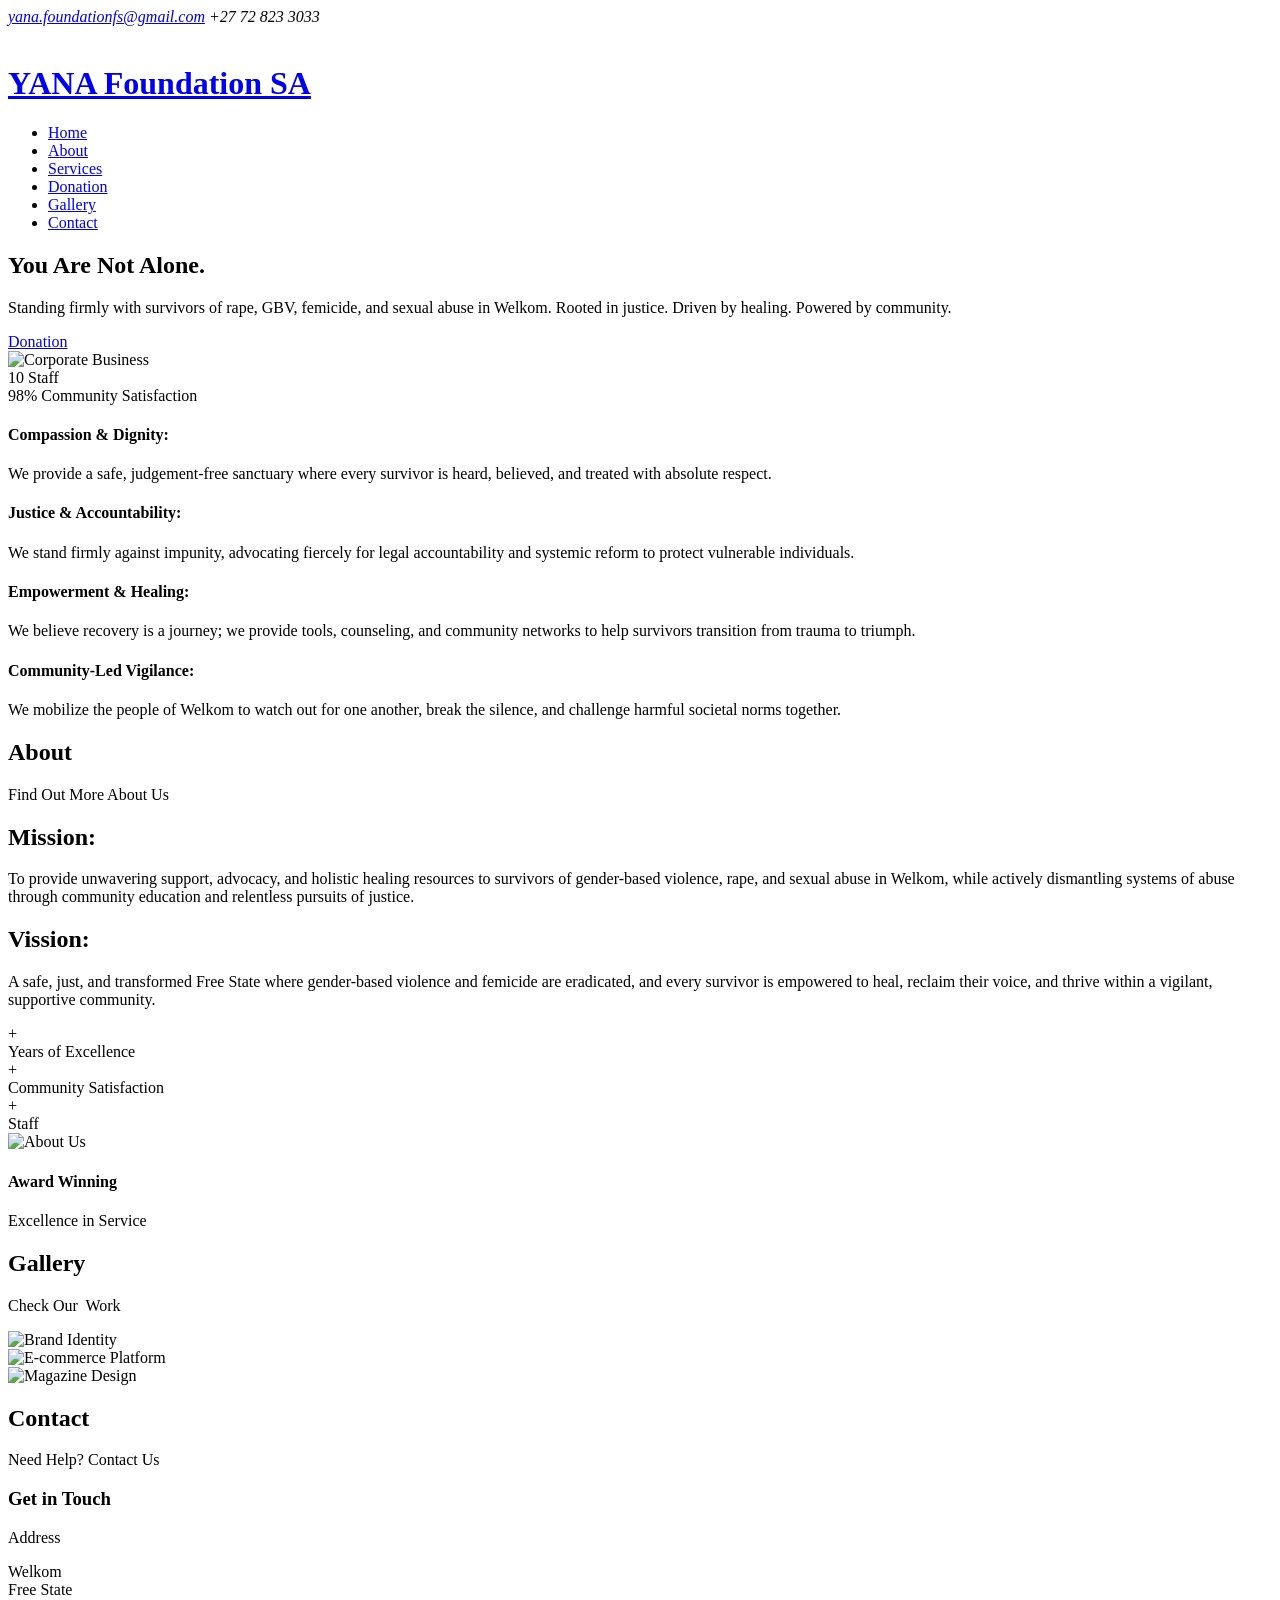
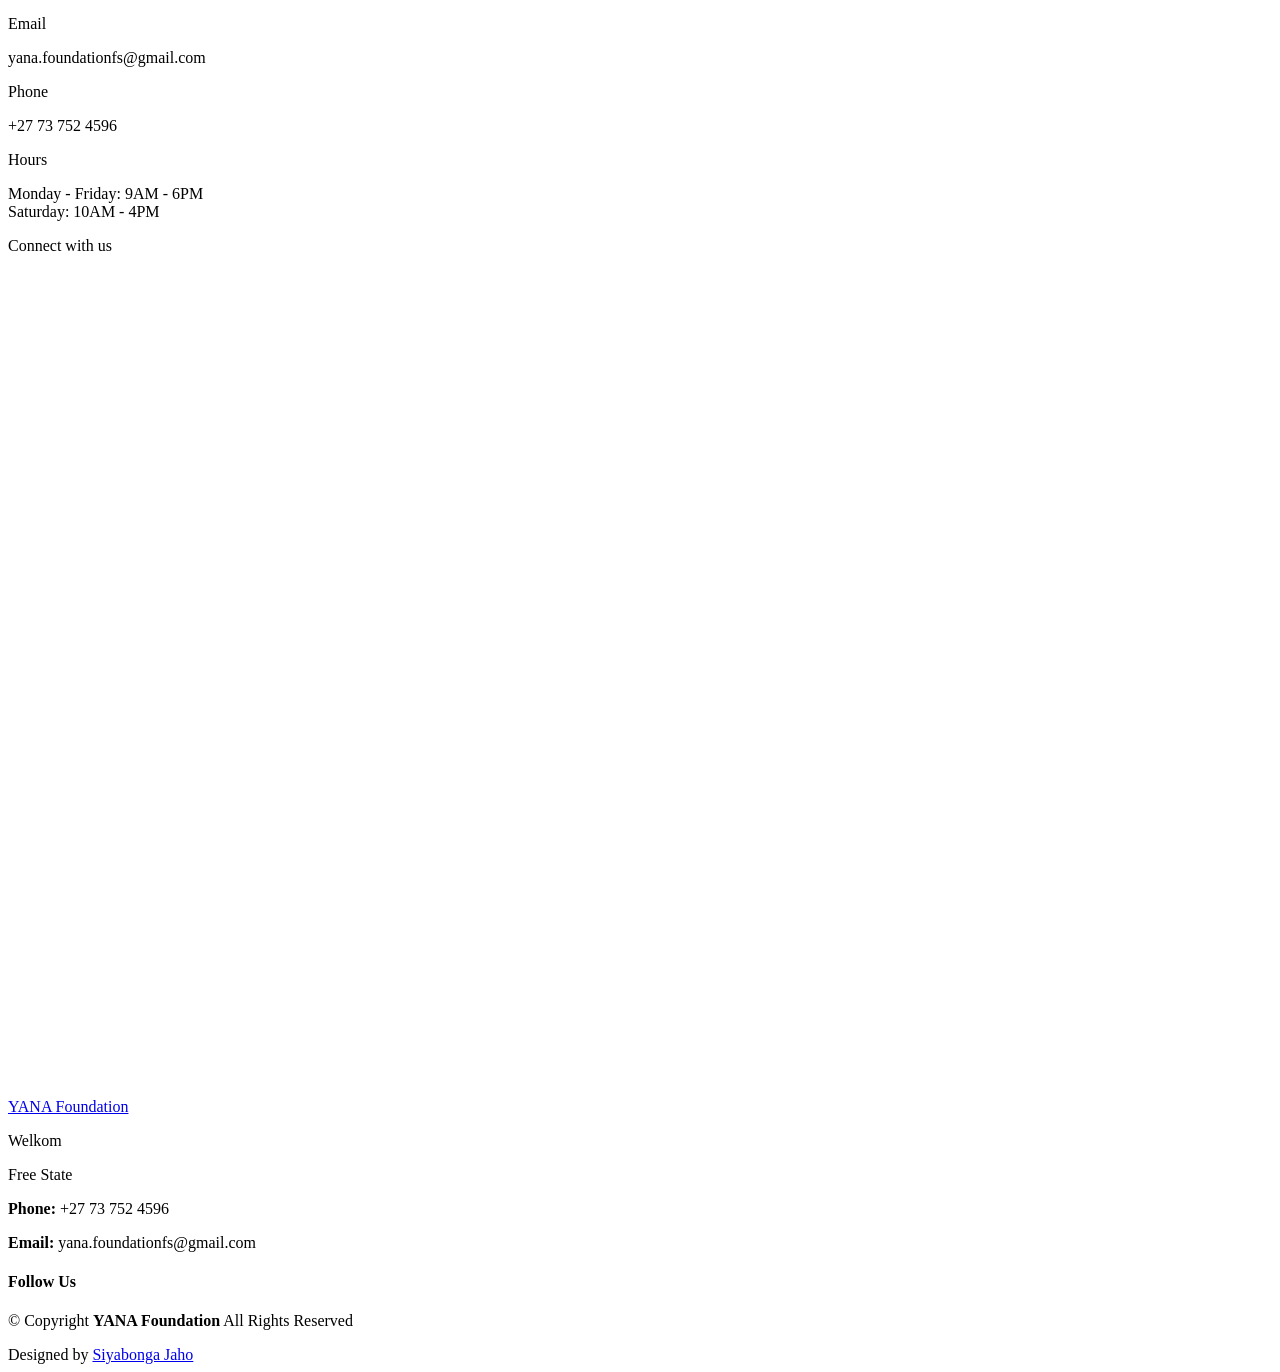
==== index.html @ b8a5955d "Add files via upload" ====
<!DOCTYPE html>
<html lang="en">

<head>
  <meta charset="utf-8">
  <meta content="width=device-width, initial-scale=1.0" name="viewport">
  <title>YANA Foundation SA</title>
  <meta name="description" content="">
  <meta name="keywords" content="">

  <!-- Favicons -->
  <link href="assets/img/bg/578803698_122152815188837180_2456351401577292992_n.jpg" rel="icon">
  <link href="assets/img/bg/578803698_122152815188837180_2456351401577292992_n.jpg" rel="apple-touch-icon">

  <!-- Fonts -->
  <link href="https://fonts.googleapis.com" rel="preconnect">
  <link href="https://fonts.gstatic.com" rel="preconnect" crossorigin>
  <link href="https://fonts.googleapis.com/css2?family=Roboto:ital,wght@0,100;0,300;0,400;0,500;0,700;0,900;1,100;1,300;1,400;1,500;1,700;1,900&family=Open+Sans:ital,wght@0,300;0,400;0,500;0,600;0,700;0,800;1,300;1,400;1,500;1,600;1,700;1,800&family=Montserrat:ital,wght@0,100;0,200;0,300;0,400;0,500;0,600;0,700;0,800;0,900;1,100;1,200;1,300;1,400;1,500;1,600;1,700;1,800;1,900&display=swap" rel="stylesheet">

  <!-- Vendor CSS Files -->
  <link href="assets/vendor/bootstrap/css/bootstrap.min.css" rel="stylesheet">
  <link href="assets/vendor/bootstrap-icons/bootstrap-icons.css" rel="stylesheet">
  <link href="assets/vendor/aos/aos.css" rel="stylesheet">
  <link href="assets/vendor/glightbox/css/glightbox.min.css" rel="stylesheet">
  <link href="assets/vendor/swiper/swiper-bundle.min.css" rel="stylesheet">

  <!-- Main CSS File -->
  <link href="assets/css/main.css" rel="stylesheet">

 
</head>

<body class="index-page">

  <header id="header" class="header sticky-top">

    <div class="topbar d-flex align-items-center dark-background">
      <div class="container d-flex justify-content-center justify-content-md-between">
        <div class="contact-info d-flex align-items-center">
          <i class="bi bi-envelope d-flex align-items-center"><a href="mailto:yana.foundationfs@gmail.com">yana.foundationfs@gmail.com</a></i>
          <i class="bi bi-phone d-flex align-items-center ms-4"><span>+27 72 823 3033</span></i>
        </div>
        <div class="social-links d-none d-md-flex align-items-center">
          <a href="#" class="twitter"><i class="bi bi-twitter-x"></i></a>
          <a href="https://www.facebook.com/profile.php?id=61575115420123" class="facebook"><i class="bi bi-facebook"></i></a>
          <a href="#" class="instagram"><i class="bi bi-instagram"></i></a>
        
        </div>
      </div>
    </div><!-- End Top Bar -->

    <div class="branding d-flex align-items-cente">

      <div class="container position-relative d-flex align-items-center justify-content-between">
        <a href="index.html" class="logo d-flex align-items-center">
          <!-- Uncomment the line below if you also wish to use an image logo -->
           <img src="assets/img/bg/578803698_122152815188837180_2456351401577292992_n.jpg" alt=""> 
          <h1 class="sitename">YANA Foundation SA</h1>
        </a>

        <nav id="navmenu" class="navmenu">
          <ul>
            <li><a href="#hero" class="active">Home</a></li>
            <li><a href="#about">About</a></li>
            <li><a href="#services">Services</a></li>
            <li><a href="https://wa.me/27737524596/?text=Hello YANA Foundation, I would to Donate">Donation</a></li>
            <li><a href="#portfolio">Gallery</a></li>
            <!--mli class="dropdown"><a href="#"><span>Dropdown</span> <i class="bi bi-chevron-down toggle-dropdown"></i></a>
              <ul>
                <li><a href="#">Dropdown 1</a></li>
                <li class="dropdown"><a href="#"><span>Deep Dropdown</span> <i class="bi bi-chevron-down toggle-dropdown"></i></a>
                  <ul>
                    <li><a href="#">Deep Dropdown 1</a></li>
                    <li><a href="#">Deep Dropdown 2</a></li>
                    <li><a href="#">Deep Dropdown 3</a></li>
                    <li><a href="#">Deep Dropdown 4</a></li>
                    <li><a href="#">Deep Dropdown 5</a></li>
                  </ul>
                </li>
                <li><a href="#">Dropdown 2</a></li>
                <li><a href="#">Dropdown 3</a></li>
                <li><a href="#">Dropdown 4</a></li>
              </ul>
            </li-->
            <li><a href="#contact">Contact</a></li>
          </ul>
          <i class="mobile-nav-toggle d-xl-none bi bi-list"></i>
        </nav>

      </div>

    </div>

  </header>

  <main class="main">

    <!-- Hero Section -->
    <section id="hero" class="hero section">

      <div class="hero-content">
        <div class="container">
          <div class="row align-items-center">
            <div class="col-lg-6" data-aos="fade-up" data-aos-delay="100">
              <div class="content">
                <h1>You Are Not Alone.</h1>
                <p> Standing firmly with survivors of rape, GBV, femicide, and sexual abuse in Welkom. Rooted in justice. Driven by healing. Powered by community.</p>
                <div class="cta-group">
                  <a href="https://wa.me/27737524596/?text=Hello YANA Foundation, I would to Donate" class="btn-primary">Donation</a>  
                </div>
              </div>
            </div>
            <div class="col-lg-6" data-aos="fade-up" data-aos-delay="200">
              <div class="hero-image">
                <img src="assets/img/bg/578803698_122152815188837180_2456351401577292992_n.jpg" alt="Corporate Business" height="100px">
                <div class="floating-card" data-aos="fade-up" data-aos-delay="300">
                  <div class="card-content">
                    <div class="metric">
                      <span class="number">10</span>
                      <span class="label">Staff</span>
                    </div>
                    <div class="metric">
                      <span class="number">98%</span>
                      <span class="label">Community Satisfaction</span>
                    </div>
                  </div>
                </div>
              </div>
            </div>
          </div>
        </div>

        <div class="hero-features">
          <div class="container">
            <div class="row">
              <div class="col-lg-3 col-md-6" data-aos="fade-up" data-aos-delay="100">
                <div class="feature-item">
                  <div class="icon">
                    <i class="bi bi-graph-up"></i>
                  </div>
                  <h4>Compassion & Dignity:</h4>
                  <p> We provide a safe, judgement-free sanctuary where every survivor is heard, believed, and treated with absolute respect.</p>
                </div>
              </div>
              <div class="col-lg-3 col-md-6" data-aos="fade-up" data-aos-delay="200">
                <div class="feature-item">
                  <div class="icon">
                    <i class="bi bi-lightbulb"></i>
                  </div>
                  <h4>Justice & Accountability:</h4>
                  <p>We stand firmly against impunity, advocating fiercely for legal accountability and systemic reform to protect vulnerable individuals.</p>
                </div>
              </div>
              <div class="col-lg-3 col-md-6" data-aos="fade-up" data-aos-delay="300">
                <div class="feature-item">
                  <div class="icon">
                    <i class="bi bi-people"></i>
                  </div>
                  <h4>Empowerment & Healing:</h4>
                  <p> We believe recovery is a journey; we provide tools, counseling, and community networks to help survivors transition from trauma to triumph.</p>
                </div>
              </div>
              <div class="col-lg-3 col-md-6" data-aos="fade-up" data-aos-delay="400">
                <div class="feature-item">
                  <div class="icon">
                    <i class="bi bi-award"></i>
                  </div>
                  <h4>Community-Led Vigilance:</h4>
                  <p>We mobilize the people of Welkom to watch out for one another, break the silence, and challenge harmful societal norms together.</p>
                </div>
              </div>
            </div>
          </div>
        </div>

      </div>

    </section><!-- /Hero Section -->

  
    <!-- About Section -->
    <section id="about" class="about section">

      <!-- Section Title -->
      <div class="container section-title" data-aos="fade-up">
        <h2>About</h2>
        <p>Find Out More About Us</p>
      </div><!-- End Section Title -->

      <div class="container" data-aos="fade-up" data-aos-delay="100">

        <div class="row">
          <div class="col-lg-6" data-aos="fade-right" data-aos-delay="200">
            <div class="content">
              <h2>Mission:</h2>
              <p class="lead"> To provide unwavering support, advocacy, and holistic healing resources to survivors of gender-based violence, rape, and sexual abuse in Welkom, while actively dismantling systems of abuse through community education and relentless pursuits of justice.</p>
              <h2>Vission:</h2>
              <p class="lead"> A safe, just, and transformed Free State where gender-based violence and femicide are eradicated, and every survivor is empowered to heal, reclaim their voice, and thrive within a vigilant, supportive community.</p>

              <div class="stats-row">
                <div class="stat-item" data-aos="fade-up" data-aos-delay="300">
                  <div class="stat-number">
                    <span data-purecounter-start="0" data-purecounter-end="2" data-purecounter-duration="1" class="purecounter"></span>+
                  </div>
                  <div class="stat-label">Years of Excellence</div>
                </div>

                <div class="stat-item" data-aos="fade-up" data-aos-delay="400">
                  <div class="stat-number">
                    <span data-purecounter-start="0" data-purecounter-end="98" data-purecounter-duration="1" class="purecounter"></span>+
                  </div>
                  <div class="stat-label">Community Satisfaction</div>
                </div>

                <div class="stat-item" data-aos="fade-up" data-aos-delay="500">
                  <div class="stat-number">
                    <span data-purecounter-start="0" data-purecounter-end="10" data-purecounter-duration="1" class="purecounter"></span>+
                  </div>
                  <div class="stat-label">Staff</div>
                </div>
              </div><!-- End Stats Row -->

              <!--div class="cta-section" data-aos="fade-up" data-aos-delay="300">
                <a href="#team" class="btn-link">Meet Our Team <i class="bi bi-arrow-right"></i></a>
              </div-->
            </div>
          </div>

          <div class="col-lg-6" data-aos="fade-left" data-aos-delay="200">
            <div class="image-container">
              <img src="assets/img/bg/578803698_122152815188837180_2456351401577292992_n.jpg" alt="About Us" class="img-fluid">
              <div class="image-overlay">
                <div class="overlay-content">
                  <i class="bi bi-award"></i>
                  <div class="overlay-text">
                    <h4>Award Winning</h4>
                    <p>Excellence in Service</p>
                  </div>
                </div>
              </div>
            </div>
          </div>
        </div>

      </div>

    </section><!-- /About Section -->



   
   

   

    <!-- Portfolio Section -->
    <section id="portfolio" class="portfolio section">

      <!-- Section Title -->
      <div class="container section-title" data-aos="fade-up">
        <h2>Gallery</h2>
        <p>Check Our&nbsp; Work</p>
      </div><!-- End Section Title -->

      <div class="container" data-aos="fade-up" data-aos-delay="100">

        <div class="isotope-layout" data-default-filter="*" data-layout="fitRows" data-sort="original-order">

         

          <div class="row gy-4 portfolio-grid isotope-container" data-aos="fade-up" data-aos-delay="200">

            <div class="col-lg-4 col-md-6 portfolio-item isotope-item filter-branding">
              <div class="portfolio-card">
                <div class="image-container">
                  <img src="assets/img/bg/812224037_122192503028837180_609737749372208268_n.jpg" class="img-fluid" alt="Brand Identity" loading="lazy">
                  <div class="overlay">
                    <div class="overlay-content">
                      <a href="assets/img/bg/812224037_122192503028837180_609737749372208268_n.jpg" class="glightbox zoom-link" >
                        <i class="bi bi-zoom-in"></i>
                      </a>
                      
                      <a href="#" class="details-link" title="View Project Details">
                        <i class="bi bi-arrow-right"></i>
                      </a>
                    </div>
                  </div>
                </div>
                
              </div>
            </div><!-- End Portfolio Item -->

            <div class="col-lg-4 col-md-6 portfolio-item isotope-item filter-web">
              <div class="portfolio-card">
                <div class="image-container">
                  <img src="assets/img/bg/813332600_122192611814837180_5611872457245859402_n.jpg" class="img-fluid" alt="E-commerce Platform" loading="lazy">
                  <div class="overlay">
                    <div class="overlay-content">
                      <a href="assets/img/bg/813332600_122192611814837180_5611872457245859402_n.jpg" class="glightbox zoom-link" >
                        <i class="bi bi-zoom-in"></i>
                      </a>
                      <a href="#" class="details-link" title="View Project Details">
                        <i class="bi bi-arrow-right"></i>
                      </a>
                    </div>
                  </div>
                </div>
               
              </div>
            </div><!-- End Portfolio Item -->

            <div class="col-lg-4 col-md-6 portfolio-item isotope-item filter-print">
              <div class="portfolio-card">
                <div class="image-container">
                  <img src="assets/img/bg/749329896_122185222658837180_4034703646781028252_n.jpg" class="img-fluid" alt="Magazine Design" loading="lazy">
                  <div class="overlay">
                    <div class="overlay-content">
                      <a href="assets/img/bg/749329896_122185222658837180_4034703646781028252_n.jpg" class="glightbox zoom-link" >
                        <i class="bi bi-zoom-in"></i>
                      </a>
                      <a href="#" class="details-link" title="View Project Details">
                        <i class="bi bi-arrow-right"></i>
                      </a>
                    </div>
                  </div>
                </div>
               
              </div>
            </div><!-- End Portfolio Item -->


          </div><!-- End Portfolio Grid -->

        </div>

      </div>

    </section><!-- /Portfolio Section -->

    <!-- Team Section -->
    <!--section id="team" class="team section">

      <!-- Section Title -->
      <!--div class="container section-title" data-aos="fade-up">
        <h2>Team</h2>
        <p>Our Hardworking Team</p>
      </div><!-- End Section Title -->

      <!--div class="container" data-aos="fade-up" data-aos-delay="100">

        <div class="row gy-4">

          <div class="col-lg-3 col-md-6" data-aos="fade-up" data-aos-delay="100">
            <div class="member-card">
              <div class="member-image-wrapper">
                <img src="assets/img/person/person-f-1.webp" class="img-fluid" alt="Team Member">
              </div>
              <div class="member-content">
                <h4 class="member-name">Sarah Chen</h4>
                <span class="member-role">Chief Executive Officer</span>
                <p class="member-bio">Praesentium nihil ut laudantium cumque. Ut et consequatur ab ut totam architecto. Expedita sunt eum</p>
                <div class="member-socials">
                  <a href="#"><i class="bi bi-twitter-x"></i></a>
                  <a href="#"><i class="bi bi-facebook"></i></a>
                  <a href="#"><i class="bi bi-linkedin"></i></a>
                  <a href="#"><i class="bi bi-instagram"></i></a>
                </div>
              </div>
            </div>
          </div><!-- End Team Member -->

          <!--div class="col-lg-3 col-md-6" data-aos="fade-up" data-aos-delay="200">
            <div class="member-card">
              <div class="member-image-wrapper">
                <img src="assets/img/person/person-m-2.webp" class="img-fluid" alt="Team Member">
              </div>
              <div class="member-content">
                <h4 class="member-name">David Lee</h4>
                <span class="member-role">Product Manager</span>
                <p class="member-bio">Voluptas qui enim omnis est atque. Enim sunt quo et amet corporis et. Autem eaque optio.</p>
                <div class="member-socials">
                  <a href="#"><i class="bi bi-twitter-x"></i></a>
                  <a href="#"><i class="bi bi-facebook"></i></a>
                  <a href="#"><i class="bi bi-linkedin"></i></a>
                  <a href="#"><i class="bi bi-github"></i></a>
                </div>
              </div>
            </div>
          </div><!-- End Team Member -->

          <!--div class="col-lg-3 col-md-6" data-aos="fade-up" data-aos-delay="300">
            <div class="member-card">
              <div class="member-image-wrapper">
                <img src="assets/img/person/person-f-3.webp" class="img-fluid" alt="Team Member">
              </div>
              <div class="member-content">
                <h4 class="member-name">Laura Rodriguez</h4>
                <span class="member-role">Marketing Director</span>
                <p class="member-bio">Qui ut autem quo error molestiae. Voluptatem quia eligendi voluptatibus beatae vitae et quis. Quis voluptatem.</p>
                <div class="member-socials">
                  <a href="#"><i class="bi bi-twitter-x"></i></a>
                  <a href="#"><i class="bi bi-instagram"></i></a>
                  <a href="#"><i class="bi bi-linkedin"></i></a>
                </div>
              </div>
            </div>
          </div><!-- End Team Member -->

          <!--div class="col-lg-3 col-md-6" data-aos="fade-up" data-aos-delay="400">
            <div class="member-card">
              <div class="member-image-wrapper">
                <img src="assets/img/person/person-m-4.webp" class="img-fluid" alt="Team Member">
              </div>
              <div class="member-content">
                <h4 class="member-name">Michael Brown</h4>
                <span class="member-role">Lead Engineer</span>
                <p class="member-bio">Rerum et sint voluptatem enim aut. Quisquam et alias ut qui voluptatum. Autem voluptas exercitationem.</p>
                <div class="member-socials">
                  <a href="#"><i class="bi bi-linkedin"></i></a>
                  <a href="#"><i class="bi bi-github"></i></a>
                  <a href="#"><i class="bi bi-stack-overflow"></i></a>
                </div>
              </div>
            </div>
          </div><!-- End Team Member -->

        <!--/div>

      </div>

    </section><!-- /Team Section -->

   

   

    <!-- Contact Section -->
    <section id="contact" class="contact section">
      <!-- Section Title -->
      <div class="container section-title" data-aos="fade-up">
        <h2>Contact</h2>
        <p>Need Help? Contact Us</p>
      </div><!-- End Section Title -->

      <div class="container" data-aos="fade-up" data-aos-delay="100">
        <div class="row align-items-stretch">
         

          <div class="col-lg-5 order-lg-2 order-1" data-aos="fade-left" data-aos-delay="300">
            <div class="contact-sidebar">
              <div class="contact-header">
                <h3>Get in Touch</h3>
               
              </div>

              <div class="contact-methods">
                <div class="contact-method" data-aos="fade-in" data-aos-delay="350">
                  <div class="contact-icon">
                    <i class="bi bi-geo-alt"></i>
                  </div>
                  <div class="contact-details">
                    <span class="method-label">Address</span>
                    <p>Welkom<br>Free State</p>
                  </div>
                </div>

                <div class="contact-method" data-aos="fade-in" data-aos-delay="400">
                  <div class="contact-icon">
                    <i class="bi bi-envelope"></i>
                  </div>
                  <div class="contact-details">
                    <span class="method-label">Email</span>
                    <p>yana.foundationfs@gmail.com</p>
                  </div>
                </div>

                <div class="contact-method" data-aos="fade-in" data-aos-delay="450">
                  <div class="contact-icon">
                    <i class="bi bi-telephone"></i>
                  </div>
                  <div class="contact-details">
                    <span class="method-label">Phone</span>
                    <p> +27 73 752 4596</p>
                  </div>
                </div>

                <div class="contact-method" data-aos="fade-in" data-aos-delay="500">
                  <div class="contact-icon">
                    <i class="bi bi-clock"></i>
                  </div>
                  <div class="contact-details">
                    <span class="method-label">Hours</span>
                    <p>Monday - Friday: 9AM - 6PM<br>Saturday: 10AM - 4PM</p>
                  </div>
                </div>
              </div>

              <div class="connect-section" data-aos="fade-up" data-aos-delay="550">
                <span class="connect-label">Connect with us</span>
                <div class="social-links">
                  
                  <a href="#" class="social-link">
                    <i class="bi bi-twitter-x"></i>
                  </a>
                  <a href="#" class="social-link">
                    <i class="bi bi-instagram"></i>
                  </a>
                  <a href="https://www.facebook.com/profile.php?id=61575115420123" class="social-link">
                    <i class="bi bi-facebook"></i>
                  </a>
                </div>
              </div>
            </div>
          </div>
        </div>
      </div>
    </section><!-- /Contact Section -->

  </main>
 <div class="embed-map-responsive">
<div class="embed-map-container">
  <iframe class="embed-map-frame" frameborder="0" scrolling="no" marginheight="0" marginwidth="0" src="https://maps.google.com/maps?q=Welkom%20%20Free%20State&t=m&z=11&ie=UTF8&iwloc=B&output=embed"></iframe>
  <a href="https://embed-maps.org" style="font-size:2px!important;color:gray!important;position:absolute;bottom:0;left:0;z-index:1;max-height:1px;overflow:hidden">https://embed-maps.org</a>
</div>
<style>
  .embed-map-responsive{position:relative;text-align:right;width:100%;height:0;padding-bottom:66.66666666666666%;}
  .embed-map-container{overflow:hidden;background:none!important;width:100%;height:100%;position:absolute;top:0;left:0;}
  .embed-map-frame{width:100%!important;height:100%!important;position:absolute;top:0;left:0;}
</style>
</div>
  <footer id="footer" class="footer light-background">

   

    <div class="container footer-top">
      <div class="row gy-4">
        <div class="col-lg-4 col-md-6 footer-about">
          <a href="index.html" class="d-flex align-items-center">
            <span class="sitename">YANA Foundation</span>
          </a>
          <div class="footer-contact pt-3">
            <p>Welkom</p>
            <p>Free State</p>
            <p class="mt-3"><strong>Phone:</strong> <span>+27 73 752 4596</span></p>
            <p><strong>Email:</strong> <span>yana.foundationfs@gmail.com</span></p>
          </div>
        </div>


       

        <div class="col-lg-4 col-md-12">
          <h4>Follow Us</h4>
    
          <div class="social-links d-flex">
            <a href=""><i class="bi bi-twitter-x"></i></a>
            <a href="https://www.facebook.com/profile.php?id=61575115420123"><i class="bi bi-facebook"></i></a>
            <a href=""><i class="bi bi-instagram"></i></a>
          
          </div>
        </div>

      </div>
    </div>

    <div class="container copyright text-center mt-4">
      <p>© <span>Copyright</span> <strong class="px-1 sitename">YANA Foundation</strong> <span>All Rights Reserved</span></p>
      <div class="credits">
        <!-- All the links in the footer should remain intact. -->
        <!-- You can delete the links only if you've purchased the pro version. -->
        <!-- Licensing information: https://bootstrapmade.com/license/ -->
        <!-- Purchase the pro version with working PHP/AJAX contact form: [buy-url] -->
        Designed by <a href="https://siyabongajaho.github.io/jaho-portfolio">Siyabonga Jaho</a>
      </div>
    </div>

  </footer>

  <!-- Scroll Top -->
  <a href="#" id="scroll-top" class="scroll-top d-flex align-items-center justify-content-center"><i class="bi bi-arrow-up-short"></i></a>

  <!-- Preloader -->
  <div id="preloader">
    <div></div>
    <div></div>
    <div></div>
    <div></div>
  </div>

  <!-- Vendor JS Files -->
  <script src="assets/vendor/bootstrap/js/bootstrap.bundle.min.js"></script>
  <script src="assets/vendor/php-email-form/validate.js"></script>
  <script src="assets/vendor/aos/aos.js"></script>
  <script src="assets/vendor/glightbox/js/glightbox.min.js"></script>
  <script src="assets/vendor/purecounter/purecounter_vanilla.js"></script>
  <script src="assets/vendor/waypoints/noframework.waypoints.js"></script>
  <script src="assets/vendor/swiper/swiper-bundle.min.js"></script>
  <script src="assets/vendor/imagesloaded/imagesloaded.pkgd.min.js"></script>
  <script src="assets/vendor/isotope-layout/isotope.pkgd.min.js"></script>

  <!-- Main JS File -->
  <script src="assets/js/main.js"></script>

</body>

</html>
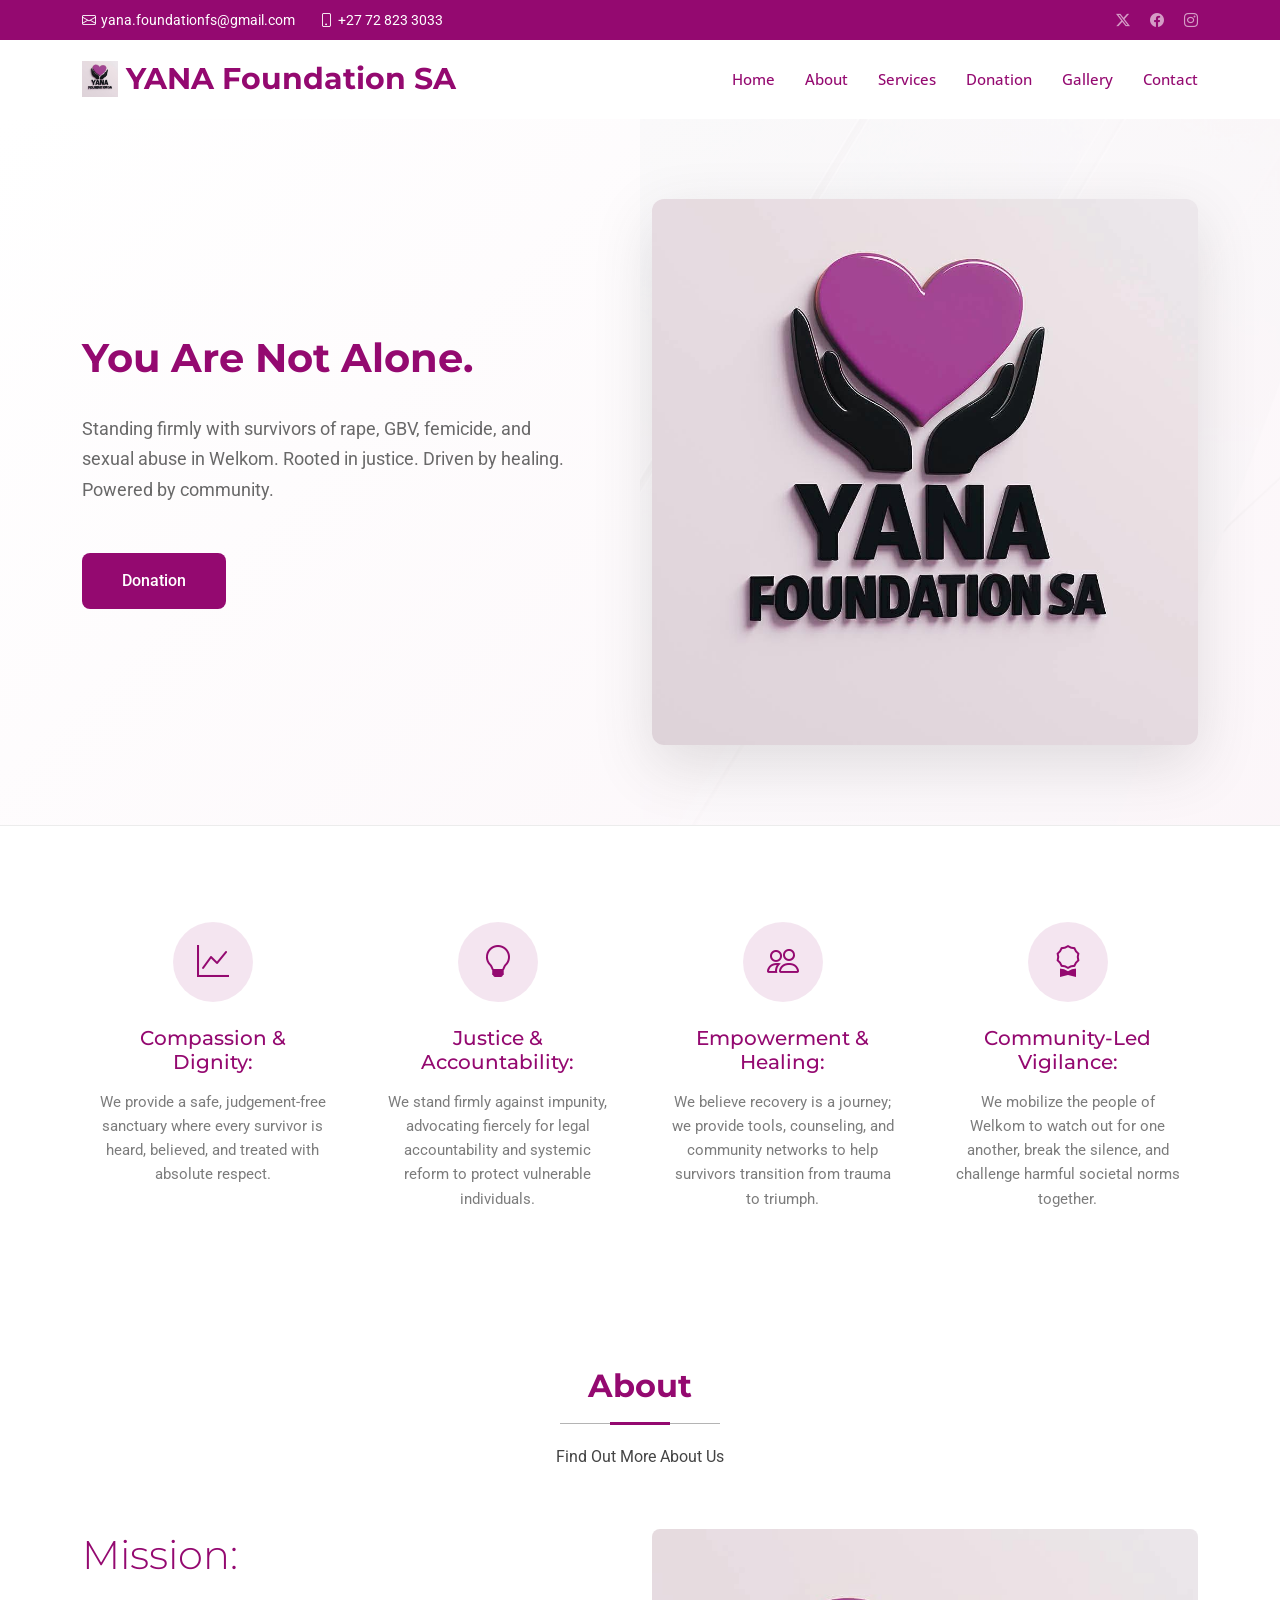
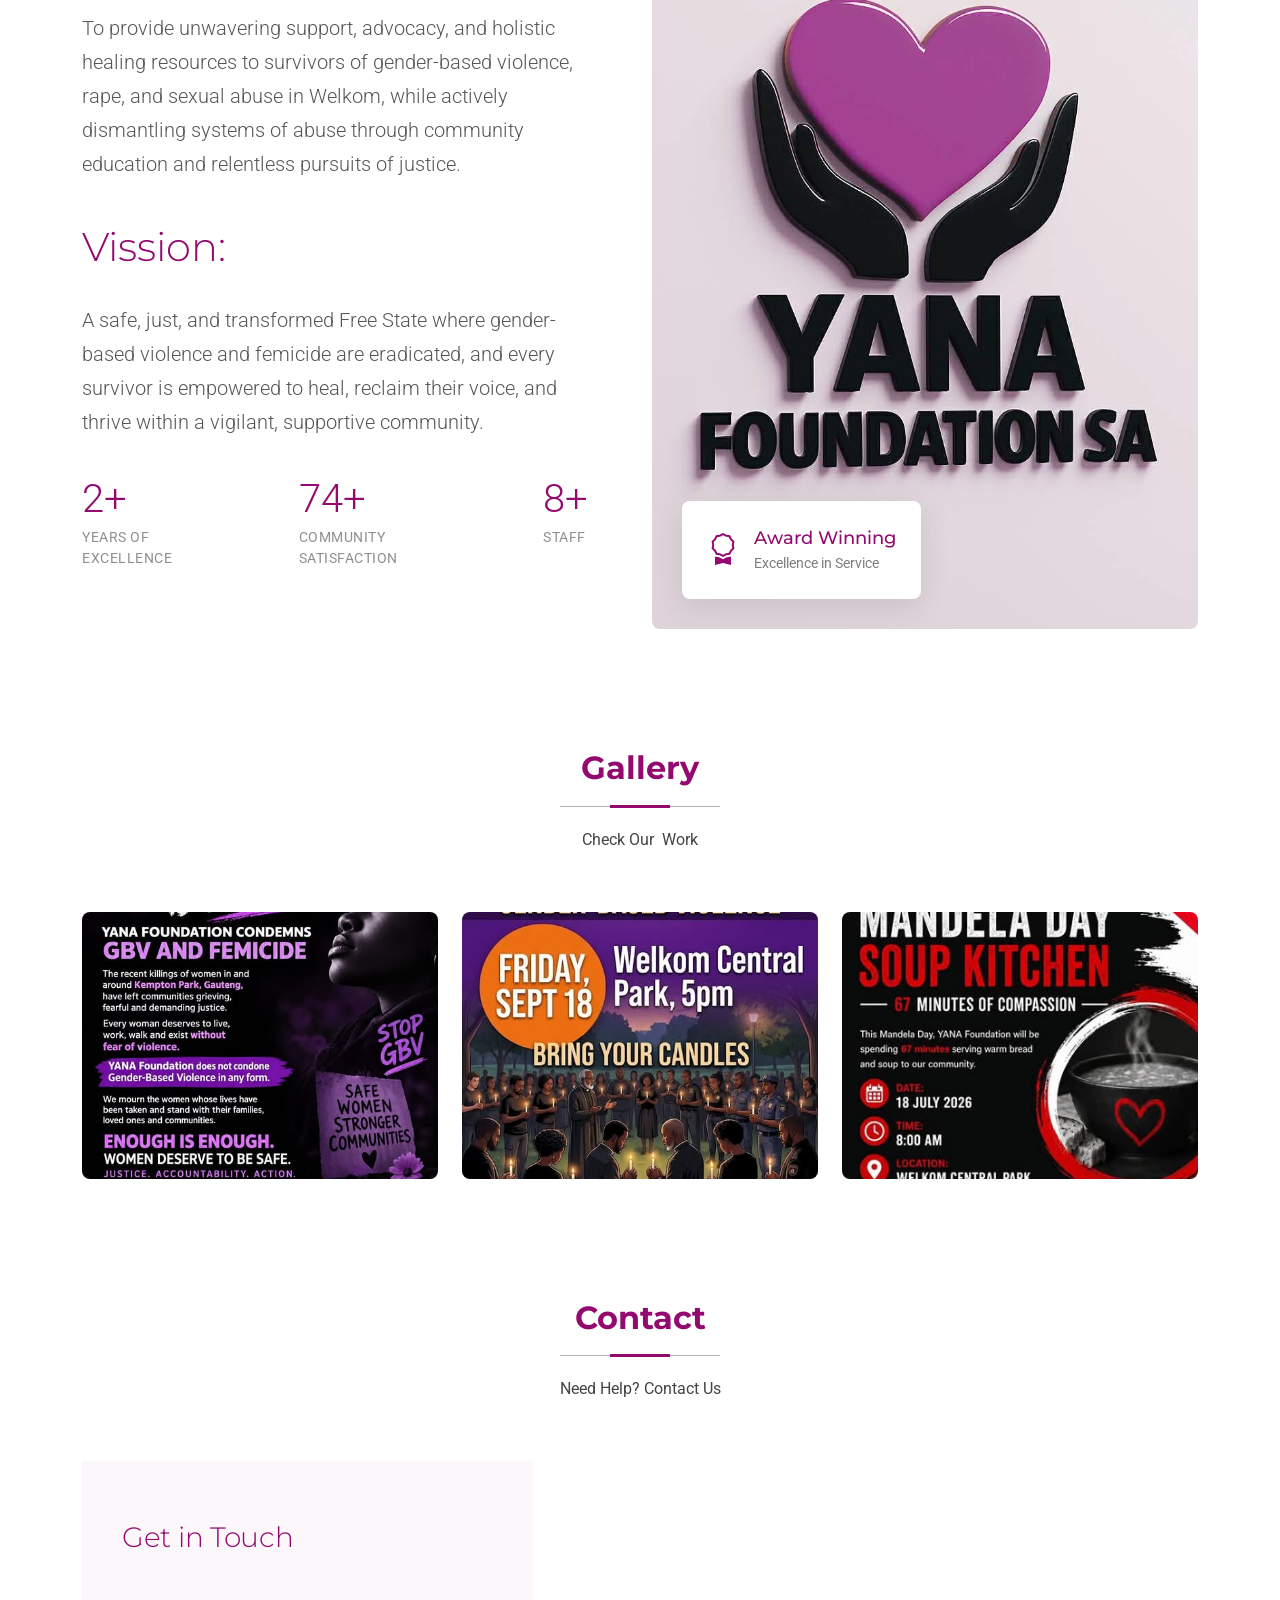
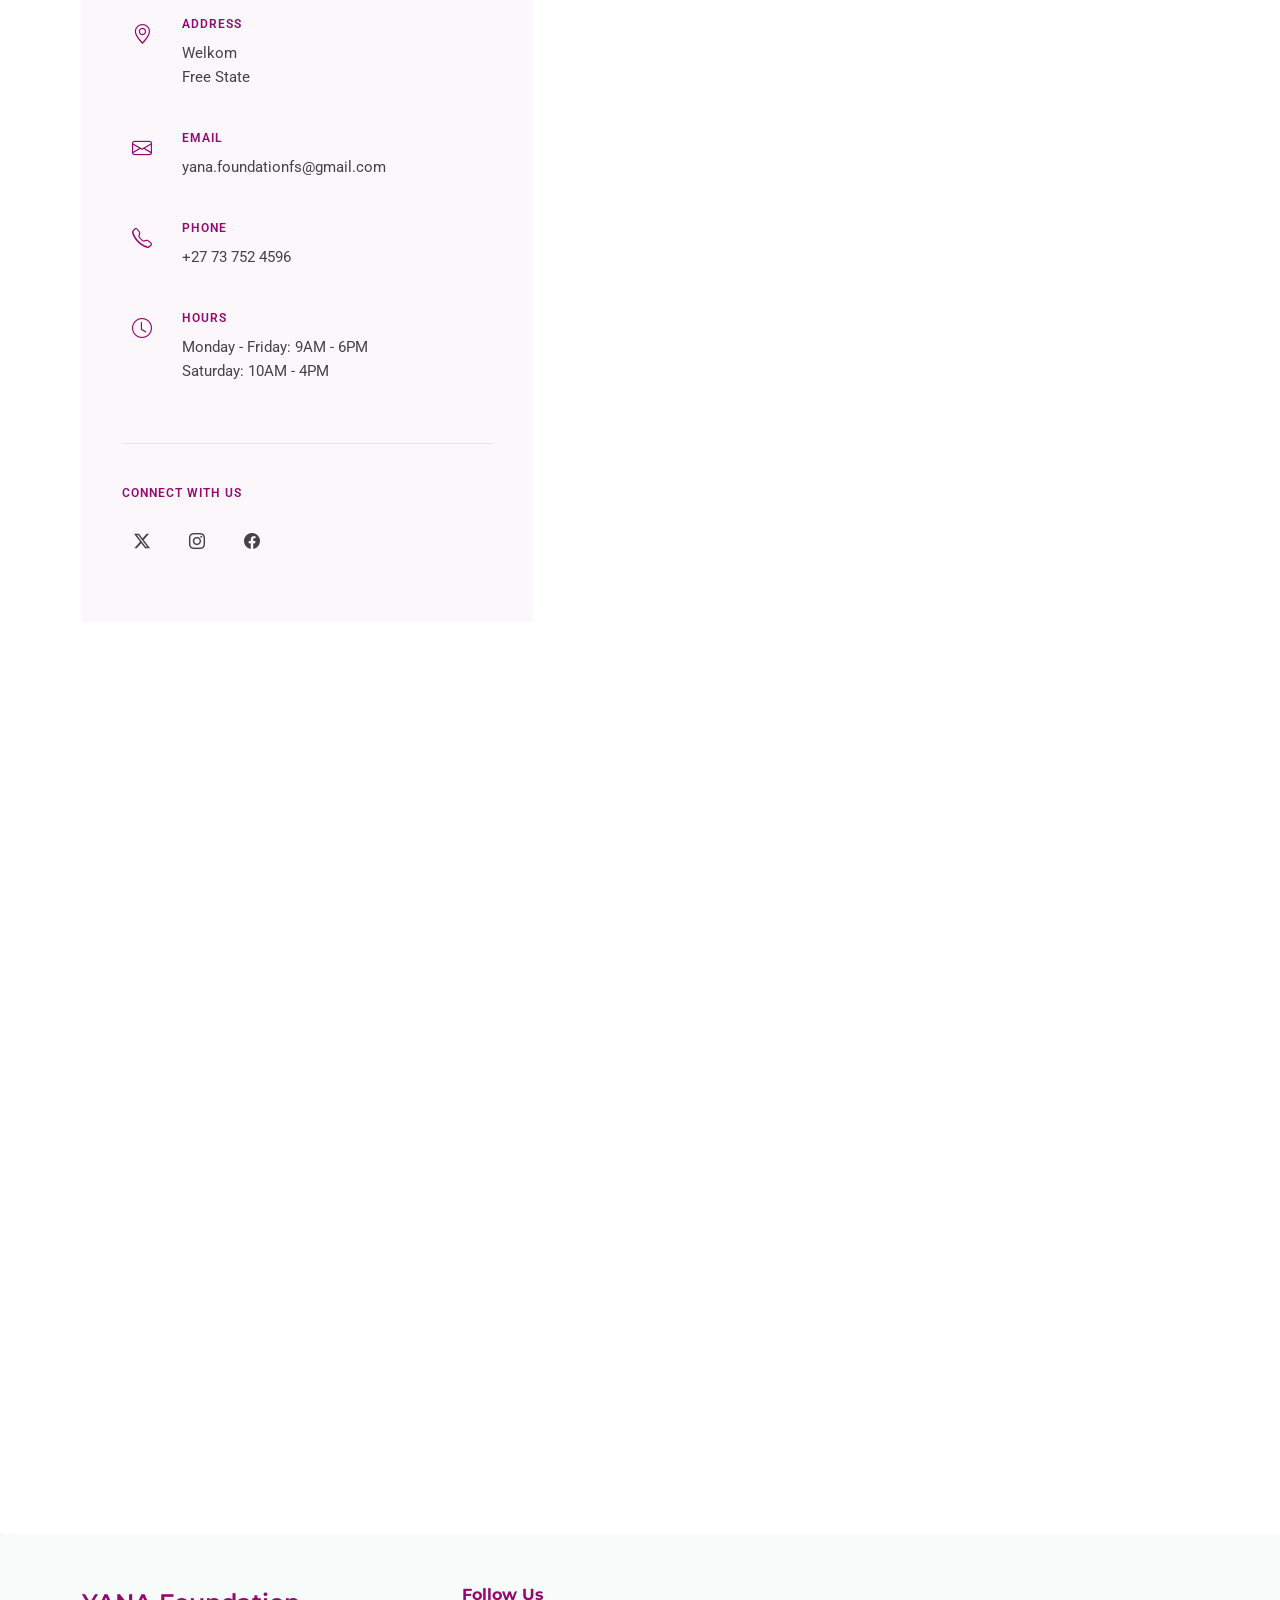
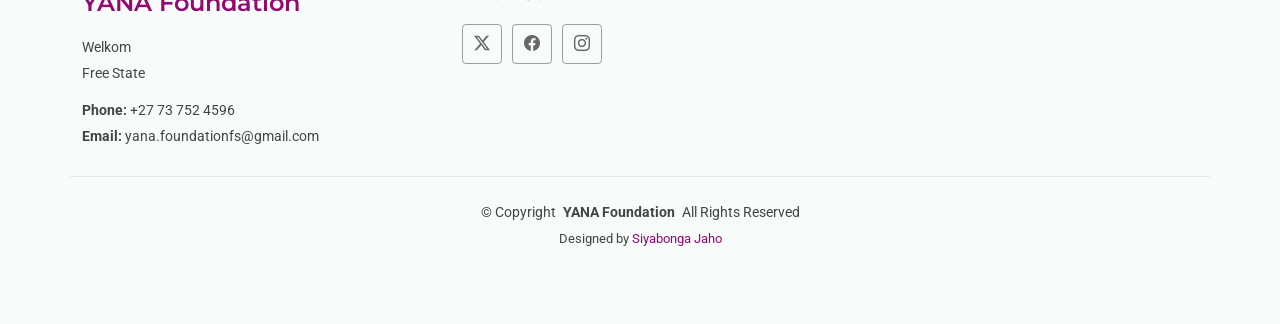
==== commit cf956a36: "Add files via upload" ====
--- a/index.html
+++ b/index.html
@@ -113,7 +113,7 @@
             <div class="col-lg-6" data-aos="fade-up" data-aos-delay="200">
               <div class="hero-image">
                 <img src="assets/img/bg/578803698_122152815188837180_2456351401577292992_n.jpg" alt="Corporate Business" height="100px">
-                <div class="floating-card" data-aos="fade-up" data-aos-delay="300">
+                <!--div class="floating-card" data-aos="fade-up" data-aos-delay="300">
                   <div class="card-content">
                     <div class="metric">
                       <span class="number">10</span>
@@ -124,7 +124,7 @@
                       <span class="label">Community Satisfaction</span>
                     </div>
                   </div>
-                </div>
+                </div-->
               </div>
             </div>
           </div>
--- a/assets/css/main.css
+++ b/assets/css/main.css
@@ -0,0 +1,4874 @@
+/**
+* Template Name: CoreBiz
+* Template URL: https://bootstrapmade.com/corebiz-bootstrap-business-template/
+* Updated: Aug 30 2025 with Bootstrap v5.3.8
+* Author: BootstrapMade.com
+* License: https://bootstrapmade.com/license/
+*/
+
+@charset "UTF-8";
+
+/*--------------------------------------------------------------
+# Font & Color Variables
+# Help: https://bootstrapmade.com/color-system/
+--------------------------------------------------------------*/
+/* Fonts */
+:root {
+  --default-font: "Roboto",  system-ui, -apple-system, "Segoe UI", Roboto, "Helvetica Neue", Arial, "Noto Sans", "Liberation Sans", sans-serif, "Apple Color Emoji", "Segoe UI Emoji", "Segoe UI Symbol", "Noto Color Emoji";
+  --heading-font: "Montserrat",  sans-serif;
+  --nav-font: "Open Sans",  sans-serif;
+}
+
+/* Global Colors - The following color variables are used throughout the website. Updating them here will change the color scheme of the entire website */
+:root { 
+  --background-color: #ffffff; /* Background color for the entire website, including individual sections */
+  --default-color: #444444; /* Default color used for the majority of the text content across the entire website */
+  --heading-color: #940970; /* Color for headings, subheadings and title throughout the website */
+  --accent-color: #940970; /* Accent color that represents your brand on the website. It's used for buttons, links, and other elements that need to stand out */
+  --surface-color: #ffffff; /* The surface color is used as a background of boxed elements within sections, such as cards, icon boxes, or other elements that require a visual separation from the global background. */
+  --contrast-color: #ffffff; /* Contrast color for text, ensuring readability against backgrounds of accent, heading, or default colors. */
+}
+
+/* Nav Menu Colors - The following color variables are used specifically for the navigation menu. They are separate from the global colors to allow for more customization options */
+:root {
+  --nav-color: #940970;  /* The default color of the main navmenu links */
+  --nav-hover-color: #940970; /* Applied to main navmenu links when they are hovered over or active */
+  --nav-mobile-background-color: #ffffff; /* Used as the background color for mobile navigation menu */
+  --nav-dropdown-background-color: #ffffff; /* Used as the background color for dropdown items that appear when hovering over primary navigation items */
+  --nav-dropdown-color: #222222; /* Used for navigation links of the dropdown items in the navigation menu. */
+  --nav-dropdown-hover-color: #940970; /* Similar to --nav-hover-color, this color is applied to dropdown navigation links when they are hovered over. */
+}
+
+/* Color Presets - These classes override global colors when applied to any section or element, providing reuse of the sam color scheme. */
+
+.light-background {
+  --background-color: #f7fbfa;
+  --surface-color: #ffffff;
+}
+
+.dark-background {
+  --background-color: #940970;
+  --default-color: #ffffff;
+  --heading-color: #ffffff;
+  --surface-color: #252525;
+  --contrast-color: #ffffff;
+}
+
+/* Smooth scroll */
+:root {
+  scroll-behavior: smooth;
+}
+
+/*--------------------------------------------------------------
+# General Styling & Shared Classes
+--------------------------------------------------------------*/
+body {
+  color: var(--default-color);
+  background-color: var(--background-color);
+  font-family: var(--default-font);
+}
+
+a {
+  color: var(--accent-color);
+  text-decoration: none;
+  transition: 0.3s;
+}
+
+a:hover {
+  color: color-mix(in srgb, var(--accent-color), transparent 25%);
+  text-decoration: none;
+}
+
+h1,
+h2,
+h3,
+h4,
+h5,
+h6 {
+  color: var(--heading-color);
+  font-family: var(--heading-font);
+}
+
+/* PHP Email Form Messages
+------------------------------*/
+.php-email-form .error-message {
+  display: none;
+  background: #df1529;
+  color: #ffffff;
+  text-align: left;
+  padding: 15px;
+  margin-bottom: 24px;
+  font-weight: 600;
+}
+
+.php-email-form .sent-message {
+  display: none;
+  color: #ffffff;
+  background: #059652;
+  text-align: center;
+  padding: 15px;
+  margin-bottom: 24px;
+  font-weight: 600;
+}
+
+.php-email-form .loading {
+  display: none;
+  background: var(--surface-color);
+  text-align: center;
+  padding: 15px;
+  margin-bottom: 24px;
+}
+
+.php-email-form .loading:before {
+  content: "";
+  display: inline-block;
+  border-radius: 50%;
+  width: 24px;
+  height: 24px;
+  margin: 0 10px -6px 0;
+  border: 3px solid var(--accent-color);
+  border-top-color: var(--surface-color);
+  animation: php-email-form-loading 1s linear infinite;
+}
+
+@keyframes php-email-form-loading {
+  0% {
+    transform: rotate(0deg);
+  }
+
+  100% {
+    transform: rotate(360deg);
+  }
+}
+
+/*--------------------------------------------------------------
+# Global Header
+--------------------------------------------------------------*/
+.header {
+  color: var(--default-color);
+  transition: all 0.5s;
+  z-index: 997;
+  background-color: var(--background-color);
+}
+
+.header .topbar {
+  background-color: var(--background-color);
+  height: 40px;
+  padding: 0;
+  font-size: 14px;
+  transition: all 0.5s;
+}
+
+.header .topbar .contact-info i {
+  font-style: normal;
+  color: var(--contrast-color);
+}
+
+.header .topbar .contact-info i a,
+.header .topbar .contact-info i span {
+  padding-left: 5px;
+  color: var(--contrast-color);
+}
+
+@media (max-width: 575px) {
+
+  .header .topbar .contact-info i a,
+  .header .topbar .contact-info i span {
+    font-size: 13px;
+  }
+}
+
+.header .topbar .contact-info i a {
+  line-height: 0;
+  transition: 0.3s;
+}
+
+.header .topbar .contact-info i a:hover {
+  color: var(--contrast-color);
+  text-decoration: underline;
+}
+
+.header .topbar .social-links a {
+  color: color-mix(in srgb, var(--contrast-color), transparent 40%);
+  line-height: 0;
+  transition: 0.3s;
+  margin-left: 20px;
+}
+
+.header .topbar .social-links a:hover {
+  color: var(--contrast-color);
+}
+
+.header .branding {
+  min-height: 60px;
+  padding: 10px 0;
+}
+
+.header .logo {
+  line-height: 1;
+}
+
+.header .logo img {
+  max-height: 36px;
+  margin-right: 8px;
+}
+
+.header .logo h1 {
+  font-size: 30px;
+  margin: 0;
+  font-weight: 700;
+  color: var(--heading-color);
+}
+
+.scrolled .header {
+  box-shadow: 0px 0 18px rgba(0, 0, 0, 0.1);
+}
+
+.scrolled .header .topbar {
+  height: 0;
+  visibility: hidden;
+  overflow: hidden;
+}
+
+/*--------------------------------------------------------------
+# Navigation Menu
+--------------------------------------------------------------*/
+/* Navmenu - Desktop */
+@media (min-width: 1200px) {
+  .navmenu {
+    padding: 0;
+  }
+
+  .navmenu ul {
+    margin: 0;
+    padding: 0;
+    display: flex;
+    list-style: none;
+    align-items: center;
+  }
+
+  .navmenu li {
+    position: relative;
+  }
+
+  .navmenu a,
+  .navmenu a:focus {
+    color: var(--nav-color);
+    padding: 18px 15px;
+    font-size: 15px;
+    font-family: var(--nav-font);
+    font-weight: 500;
+    display: flex;
+    align-items: center;
+    justify-content: space-between;
+    white-space: nowrap;
+    transition: 0.3s;
+  }
+
+  .navmenu a i,
+  .navmenu a:focus i {
+    font-size: 12px;
+    line-height: 0;
+    margin-left: 5px;
+    transition: 0.3s;
+  }
+
+  .navmenu li:last-child a {
+    padding-right: 0;
+  }
+
+  .navmenu li:hover>a,
+  .navmenu .active,
+  .navmenu .active:focus {
+    color: var(--nav-hover-color);
+  }
+
+  .navmenu .dropdown ul {
+    margin: 0;
+    padding: 10px 0;
+    background: var(--nav-dropdown-background-color);
+    display: block;
+    position: absolute;
+    visibility: hidden;
+    left: 14px;
+    top: 130%;
+    opacity: 0;
+    transition: 0.3s;
+    border-radius: 4px;
+    z-index: 99;
+    box-shadow: 0px 0px 30px rgba(0, 0, 0, 0.1);
+  }
+
+  .navmenu .dropdown ul li {
+    min-width: 200px;
+  }
+
+  .navmenu .dropdown ul a {
+    padding: 10px 20px;
+    font-size: 15px;
+    text-transform: none;
+    color: var(--nav-dropdown-color);
+  }
+
+  .navmenu .dropdown ul a i {
+    font-size: 12px;
+  }
+
+  .navmenu .dropdown ul a:hover,
+  .navmenu .dropdown ul .active:hover,
+  .navmenu .dropdown ul li:hover>a {
+    color: var(--nav-dropdown-hover-color);
+  }
+
+  .navmenu .dropdown:hover>ul {
+    opacity: 1;
+    top: 100%;
+    visibility: visible;
+  }
+
+  .navmenu .dropdown .dropdown ul {
+    top: 0;
+    left: -90%;
+    visibility: hidden;
+  }
+
+  .navmenu .dropdown .dropdown:hover>ul {
+    opacity: 1;
+    top: 0;
+    left: -100%;
+    visibility: visible;
+  }
+}
+
+/* Navmenu - Mobile */
+@media (max-width: 1199px) {
+  .mobile-nav-toggle {
+    color: var(--nav-color);
+    font-size: 28px;
+    line-height: 0;
+    margin-right: 10px;
+    cursor: pointer;
+    transition: color 0.3s;
+  }
+
+  .navmenu {
+    padding: 0;
+    z-index: 9997;
+  }
+
+  .navmenu ul {
+    display: none;
+    list-style: none;
+    position: absolute;
+    inset: 60px 20px 20px 20px;
+    padding: 10px 0;
+    margin: 0;
+    border-radius: 6px;
+    background-color: var(--nav-mobile-background-color);
+    overflow-y: auto;
+    transition: 0.3s;
+    z-index: 9998;
+    box-shadow: 0px 0px 30px rgba(0, 0, 0, 0.1);
+  }
+
+  .navmenu a,
+  .navmenu a:focus {
+    color: var(--nav-dropdown-color);
+    padding: 10px 20px;
+    font-family: var(--nav-font);
+    font-size: 17px;
+    font-weight: 500;
+    display: flex;
+    align-items: center;
+    justify-content: space-between;
+    white-space: nowrap;
+    transition: 0.3s;
+  }
+
+  .navmenu a i,
+  .navmenu a:focus i {
+    font-size: 12px;
+    line-height: 0;
+    margin-left: 5px;
+    width: 30px;
+    height: 30px;
+    display: flex;
+    align-items: center;
+    justify-content: center;
+    border-radius: 50%;
+    transition: 0.3s;
+    background-color: color-mix(in srgb, var(--accent-color), transparent 90%);
+  }
+
+  .navmenu a i:hover,
+  .navmenu a:focus i:hover {
+    background-color: var(--accent-color);
+    color: var(--contrast-color);
+  }
+
+  .navmenu a:hover,
+  .navmenu .active,
+  .navmenu .active:focus {
+    color: var(--nav-dropdown-hover-color);
+  }
+
+  .navmenu .active i,
+  .navmenu .active:focus i {
+    background-color: var(--accent-color);
+    color: var(--contrast-color);
+    transform: rotate(180deg);
+  }
+
+  .navmenu .dropdown ul {
+    position: static;
+    display: none;
+    z-index: 99;
+    padding: 10px 0;
+    margin: 10px 20px;
+    background-color: var(--nav-dropdown-background-color);
+    border: 1px solid color-mix(in srgb, var(--default-color), transparent 90%);
+    box-shadow: none;
+    transition: all 0.5s ease-in-out;
+  }
+
+  .navmenu .dropdown ul ul {
+    background-color: rgba(33, 37, 41, 0.1);
+  }
+
+  .navmenu .dropdown>.dropdown-active {
+    display: block;
+    background-color: rgba(33, 37, 41, 0.03);
+  }
+
+  .mobile-nav-active {
+    overflow: hidden;
+  }
+
+  .mobile-nav-active .mobile-nav-toggle {
+    color: #fff;
+    position: absolute;
+    font-size: 32px;
+    top: 15px;
+    right: 15px;
+    margin-right: 0;
+    z-index: 9999;
+  }
+
+  .mobile-nav-active .navmenu {
+    position: fixed;
+    overflow: hidden;
+    inset: 0;
+    background: rgba(33, 37, 41, 0.8);
+    transition: 0.3s;
+  }
+
+  .mobile-nav-active .navmenu>ul {
+    display: block;
+  }
+}
+
+/*--------------------------------------------------------------
+# Global Footer
+--------------------------------------------------------------*/
+.footer {
+  color: var(--default-color);
+  background-color: var(--background-color);
+  font-size: 14px;
+  padding-bottom: 50px;
+  position: relative;
+}
+
+.footer .footer-newsletter {
+  background-color: color-mix(in srgb, var(--accent-color), transparent 96%);
+  padding: 50px 0;
+}
+
+.footer .footer-newsletter h4 {
+  font-size: 24px;
+}
+
+.footer .footer-newsletter .newsletter-form {
+  margin-top: 30px;
+  margin-bottom: 15px;
+  padding: 6px 8px;
+  position: relative;
+  background-color: var(--surface-color);
+  border: 1px solid color-mix(in srgb, var(--accent-color), transparent 80%);
+  box-shadow: 0px 2px 25px rgba(0, 0, 0, 0.1);
+  display: flex;
+  transition: 0.3s;
+  border-radius: 4px;
+}
+
+.footer .footer-newsletter .newsletter-form:focus-within {
+  border-color: var(--accent-color);
+}
+
+.footer .footer-newsletter .newsletter-form input[type=email] {
+  border: 0;
+  padding: 4px;
+  width: 100%;
+  background-color: var(--surface-color);
+  color: var(--default-color);
+}
+
+.footer .footer-newsletter .newsletter-form input[type=email]:focus-visible {
+  outline: none;
+}
+
+.footer .footer-newsletter .newsletter-form input[type=submit] {
+  border: 0;
+  font-size: 16px;
+  padding: 0 20px;
+  margin: -7px -8px -7px 0;
+  background: var(--accent-color);
+  color: var(--contrast-color);
+  transition: 0.3s;
+  border-radius: 0 4px 4px 0;
+}
+
+.footer .footer-newsletter .newsletter-form input[type=submit]:hover {
+  background: color-mix(in srgb, var(--accent-color), transparent 20%);
+}
+
+.footer .footer-top {
+  padding-top: 50px;
+}
+
+.footer .social-links a {
+  display: flex;
+  align-items: center;
+  justify-content: center;
+  width: 40px;
+  height: 40px;
+  border-radius: 4px;
+  border: 1px solid color-mix(in srgb, var(--default-color), transparent 50%);
+  font-size: 16px;
+  color: color-mix(in srgb, var(--default-color), transparent 20%);
+  margin-right: 10px;
+  transition: 0.3s;
+}
+
+.footer .social-links a:hover {
+  color: var(--accent-color);
+  border-color: var(--accent-color);
+}
+
+.footer h4 {
+  font-size: 16px;
+  font-weight: bold;
+  position: relative;
+  padding-bottom: 12px;
+}
+
+.footer .footer-links {
+  margin-bottom: 30px;
+}
+
+.footer .footer-links ul {
+  list-style: none;
+  padding: 0;
+  margin: 0;
+}
+
+.footer .footer-links ul i {
+  margin-right: 3px;
+  font-size: 12px;
+  line-height: 0;
+  color: var(--accent-color);
+}
+
+.footer .footer-links ul li {
+  padding: 10px 0;
+  display: flex;
+  align-items: center;
+}
+
+.footer .footer-links ul li:first-child {
+  padding-top: 0;
+}
+
+.footer .footer-links ul a {
+  display: inline-block;
+  color: color-mix(in srgb, var(--default-color), transparent 20%);
+  line-height: 1;
+}
+
+.footer .footer-links ul a:hover {
+  color: var(--accent-color);
+}
+
+.footer .footer-about a {
+  color: var(--heading-color);
+  font-size: 24px;
+  font-weight: 600;
+  font-family: var(--heading-font);
+}
+
+.footer .footer-contact p {
+  margin-bottom: 5px;
+}
+
+.footer .copyright {
+  padding-top: 25px;
+  padding-bottom: 25px;
+  border-top: 1px solid color-mix(in srgb, var(--default-color), transparent 90%);
+}
+
+.footer .copyright p {
+  margin-bottom: 0;
+}
+
+.footer .credits {
+  margin-top: 6px;
+  font-size: 13px;
+}
+
+/*--------------------------------------------------------------
+# Preloader
+--------------------------------------------------------------*/
+#preloader {
+  position: fixed;
+  inset: 0;
+  z-index: 9999;
+  overflow: hidden;
+  background-color: var(--background-color);
+  transition: all 0.6s ease-out;
+  width: 100%;
+  height: 100vh;
+  display: flex;
+  align-items: center;
+  justify-content: center;
+}
+
+#preloader div {
+  width: 13px;
+  height: 13px;
+  background-color: var(--accent-color);
+  border-radius: 50%;
+  animation-timing-function: cubic-bezier(0, 1, 1, 0);
+  position: absolute;
+  left: 50%;
+}
+
+#preloader div:nth-child(1) {
+  left: calc(50% + 8px);
+  animation: animate-preloader-1 0.6s infinite;
+}
+
+#preloader div:nth-child(2) {
+  left: calc(50% + 8px);
+  animation: animate-preloader-2 0.6s infinite;
+}
+
+#preloader div:nth-child(3) {
+  left: calc(50% + 32px);
+  animation: animate-preloader-2 0.6s infinite;
+}
+
+#preloader div:nth-child(4) {
+  left: calc(50% + 56px);
+  animation: animate-preloader-3 0.6s infinite;
+}
+
+@keyframes animate-preloader-1 {
+  0% {
+    transform: scale(0);
+  }
+
+  100% {
+    transform: scale(1);
+  }
+}
+
+@keyframes animate-preloader-3 {
+  0% {
+    transform: scale(1);
+  }
+
+  100% {
+    transform: scale(0);
+  }
+}
+
+@keyframes animate-preloader-2 {
+  0% {
+    transform: translate(0, 0);
+  }
+
+  100% {
+    transform: translate(24px, 0);
+  }
+}
+
+/*--------------------------------------------------------------
+# Scroll Top Button
+--------------------------------------------------------------*/
+.scroll-top {
+  position: fixed;
+  visibility: hidden;
+  opacity: 0;
+  right: 15px;
+  bottom: 15px;
+  z-index: 99999;
+  background-color: var(--accent-color);
+  width: 40px;
+  height: 40px;
+  border-radius: 4px;
+  transition: all 0.4s;
+}
+
+.scroll-top i {
+  font-size: 24px;
+  color: var(--contrast-color);
+  line-height: 0;
+}
+
+.scroll-top:hover {
+  background-color: color-mix(in srgb, var(--accent-color), transparent 20%);
+  color: var(--contrast-color);
+}
+
+.scroll-top.active {
+  visibility: visible;
+  opacity: 1;
+}
+
+/*--------------------------------------------------------------
+# Disable aos animation delay on mobile devices
+--------------------------------------------------------------*/
+@media screen and (max-width: 768px) {
+  [data-aos-delay] {
+    transition-delay: 0 !important;
+  }
+}
+
+/*--------------------------------------------------------------
+# Global Page Titles & Breadcrumbs
+--------------------------------------------------------------*/
+.page-title {
+  --background-color: color-mix(in srgb, var(--default-color), transparent 96%);
+  color: var(--default-color);
+  background-color: var(--background-color);
+  padding: 25px 0;
+  position: relative;
+}
+
+.page-title h1 {
+  font-size: 24px;
+  font-weight: 600;
+}
+
+.page-title .breadcrumbs ol {
+  display: flex;
+  flex-wrap: wrap;
+  list-style: none;
+  padding: 0;
+  margin: 0;
+  font-size: 14px;
+  font-weight: 400;
+}
+
+.page-title .breadcrumbs ol li+li {
+  padding-left: 10px;
+}
+
+.page-title .breadcrumbs ol li+li::before {
+  content: "/";
+  display: inline-block;
+  padding-right: 10px;
+  color: color-mix(in srgb, var(--default-color), transparent 70%);
+}
+
+/*--------------------------------------------------------------
+# Global Sections
+--------------------------------------------------------------*/
+section,
+.section {
+  color: var(--default-color);
+  background-color: var(--background-color);
+  padding: 60px 0;
+  scroll-margin-top: 78px;
+  overflow: clip;
+}
+
+@media (max-width: 1199px) {
+
+  section,
+  .section {
+    scroll-margin-top: 60px;
+  }
+}
+
+/*--------------------------------------------------------------
+# Global Section Titles
+--------------------------------------------------------------*/
+.section-title {
+  text-align: center;
+  padding-bottom: 60px;
+  position: relative;
+}
+
+.section-title h2 {
+  font-size: 32px;
+  font-weight: 700;
+  margin-bottom: 20px;
+  padding-bottom: 20px;
+  position: relative;
+}
+
+.section-title h2:before {
+  content: "";
+  position: absolute;
+  display: block;
+  width: 160px;
+  height: 1px;
+  background: color-mix(in srgb, var(--default-color), transparent 60%);
+  left: 0;
+  right: 0;
+  bottom: 1px;
+  margin: auto;
+}
+
+.section-title h2::after {
+  content: "";
+  position: absolute;
+  display: block;
+  width: 60px;
+  height: 3px;
+  background: var(--accent-color);
+  left: 0;
+  right: 0;
+  bottom: 0;
+  margin: auto;
+}
+
+.section-title p {
+  margin-bottom: 0;
+}
+
+/*--------------------------------------------------------------
+# Hero Section
+--------------------------------------------------------------*/
+.hero {
+  padding: 0;
+  background: linear-gradient(135deg, var(--surface-color) 0%, color-mix(in srgb, var(--accent-color), transparent 95%) 100%);
+  position: relative;
+  overflow: hidden;
+}
+
+.hero .hero-content {
+  position: relative;
+  z-index: 2;
+}
+
+.hero .hero-content .content {
+  padding: 80px 0;
+}
+
+.hero .hero-content .content h1 {
+  font-size: 2.5rem;
+  font-weight: 700;
+  margin-bottom: 2rem;
+  color: var(--heading-color);
+}
+
+@media (max-width: 768px) {
+  .hero .hero-content .content h1 {
+    font-size: 2.5rem;
+  }
+}
+
+.hero .hero-content .content p {
+  font-size: 1.125rem;
+  line-height: 1.7;
+  color: color-mix(in srgb, var(--default-color), transparent 20%);
+  margin-bottom: 3rem;
+  max-width: 90%;
+}
+
+.hero .hero-content .content .cta-group {
+  display: flex;
+  align-items: center;
+  gap: 2rem;
+  flex-wrap: wrap;
+}
+
+.hero .hero-content .content .cta-group .btn-primary {
+  background: var(--accent-color);
+  color: var(--contrast-color);
+  padding: 1rem 2.5rem;
+  border-radius: 8px;
+  font-weight: 500;
+  font-size: 1rem;
+  text-decoration: none;
+  transition: all 0.3s ease;
+  border: none;
+  display: inline-block;
+}
+
+.hero .hero-content .content .cta-group .btn-primary:hover {
+  background: color-mix(in srgb, var(--accent-color), black 10%);
+  transform: translateY(-2px);
+  box-shadow: 0 8px 25px color-mix(in srgb, var(--accent-color), transparent 70%);
+}
+
+.hero .hero-content .content .cta-group .btn-secondary {
+  display: flex;
+  align-items: center;
+  gap: 0.75rem;
+  color: var(--heading-color);
+  text-decoration: none;
+  font-weight: 500;
+  transition: all 0.3s ease;
+}
+
+.hero .hero-content .content .cta-group .btn-secondary i {
+  font-size: 1.5rem;
+  color: var(--accent-color);
+  transition: all 0.3s ease;
+}
+
+.hero .hero-content .content .cta-group .btn-secondary:hover {
+  color: var(--accent-color);
+}
+
+.hero .hero-content .content .cta-group .btn-secondary:hover i {
+  transform: scale(1.1);
+}
+
+.hero .hero-content .hero-image {
+  position: relative;
+  padding: 80px 0;
+}
+
+.hero .hero-content .hero-image img {
+  border-radius: 12px;
+  box-shadow: 0 20px 60px color-mix(in srgb, var(--default-color), transparent 85%);
+  width: 100%;
+  height: auto;
+}
+
+.hero .hero-content .hero-image .floating-card {
+  position: absolute;
+  bottom: 40px;
+  left: -40px;
+  background: var(--surface-color);
+  padding: 2rem;
+  border-radius: 12px;
+  box-shadow: 0 15px 40px color-mix(in srgb, var(--default-color), transparent 85%);
+  backdrop-filter: blur(10px);
+}
+
+@media (max-width: 768px) {
+  .hero .hero-content .hero-image .floating-card {
+    left: 20px;
+    bottom: 20px;
+    padding: 1.5rem;
+  }
+}
+
+.hero .hero-content .hero-image .floating-card .card-content {
+  display: flex;
+  gap: 2rem;
+}
+
+@media (max-width: 576px) {
+  .hero .hero-content .hero-image .floating-card .card-content {
+    flex-direction: column;
+    gap: 1rem;
+  }
+}
+
+.hero .hero-content .hero-image .floating-card .metric {
+  text-align: center;
+}
+
+.hero .hero-content .hero-image .floating-card .metric .number {
+  display: block;
+  font-size: 2rem;
+  font-weight: 600;
+  color: var(--accent-color);
+  line-height: 1;
+}
+
+.hero .hero-content .hero-image .floating-card .metric .label {
+  font-size: 0.875rem;
+  color: color-mix(in srgb, var(--default-color), transparent 30%);
+  margin-top: 0.25rem;
+}
+
+.hero .hero-features {
+  background: var(--surface-color);
+  padding: 4rem 0;
+  border-top: 1px solid color-mix(in srgb, var(--default-color), transparent 90%);
+}
+
+.hero .hero-features .feature-item {
+  text-align: center;
+  padding: 2rem 1rem;
+  transition: all 0.3s ease;
+}
+
+.hero .hero-features .feature-item:hover {
+  transform: translateY(-5px);
+}
+
+.hero .hero-features .feature-item .icon {
+  width: 80px;
+  height: 80px;
+  background: color-mix(in srgb, var(--accent-color), transparent 90%);
+  border-radius: 50%;
+  display: flex;
+  align-items: center;
+  justify-content: center;
+  margin: 0 auto 1.5rem;
+  transition: all 0.3s ease;
+}
+
+.hero .hero-features .feature-item .icon i {
+  font-size: 2rem;
+  color: var(--accent-color);
+}
+
+.hero .hero-features .feature-item h4 {
+  font-size: 1.25rem;
+  font-weight: 500;
+  margin-bottom: 1rem;
+  color: var(--heading-color);
+}
+
+.hero .hero-features .feature-item p {
+  font-size: 0.95rem;
+  line-height: 1.6;
+  color: color-mix(in srgb, var(--default-color), transparent 30%);
+  margin: 0;
+}
+
+.hero .hero-features .feature-item:hover .icon {
+  background: var(--accent-color);
+  transform: scale(1.1);
+}
+
+.hero .hero-features .feature-item:hover .icon i {
+  color: var(--contrast-color);
+}
+
+@media (max-width: 992px) {
+  .hero .hero-content .content {
+    text-align: center;
+    padding: 60px 0 40px;
+  }
+
+  .hero .hero-content .content p {
+    max-width: 100%;
+  }
+
+  .hero .hero-content .hero-image {
+    padding: 40px 0 60px;
+  }
+}
+
+.hero::before {
+  content: "";
+  position: absolute;
+  top: 0;
+  right: 0;
+  width: 50%;
+  height: 100%;
+  background: url("../img/bg/abstract-bg-1.webp") center/cover no-repeat;
+  opacity: 0.03;
+  z-index: 1;
+}
+
+/*--------------------------------------------------------------
+# Featured Services Section
+--------------------------------------------------------------*/
+.featured-services .service-item {
+  height: 100%;
+  padding: 60px 40px;
+  border-radius: 8px;
+  transition: all 0.4s ease;
+  background-color: var(--surface-color);
+  border: 1px solid color-mix(in srgb, var(--default-color), transparent 92%);
+  position: relative;
+  overflow: hidden;
+}
+
+.featured-services .service-item::before {
+  content: "";
+  position: absolute;
+  top: 0;
+  left: 0;
+  right: 0;
+  height: 4px;
+  background: linear-gradient(90deg, var(--accent-color), color-mix(in srgb, var(--accent-color), var(--heading-color) 30%));
+  transform: scaleX(0);
+  transform-origin: left;
+  transition: transform 0.4s ease;
+}
+
+.featured-services .service-item:hover {
+  transform: translateY(-8px);
+  box-shadow: 0 20px 40px color-mix(in srgb, var(--default-color), transparent 90%);
+}
+
+.featured-services .service-item:hover::before {
+  transform: scaleX(1);
+}
+
+.featured-services .service-item:hover .service-icon {
+  background: linear-gradient(135deg, var(--accent-color), color-mix(in srgb, var(--accent-color), var(--heading-color) 20%));
+}
+
+.featured-services .service-item:hover .service-icon i {
+  color: var(--contrast-color);
+  transform: scale(1.1);
+}
+
+.featured-services .service-item:hover .service-link {
+  opacity: 1;
+  transform: translateY(0);
+}
+
+.featured-services .service-item:hover .service-link i {
+  transform: translateX(8px);
+}
+
+@media (max-width: 768px) {
+  .featured-services .service-item {
+    padding: 40px 30px;
+  }
+}
+
+.featured-services .service-icon {
+  width: 80px;
+  height: 80px;
+  margin: 0 auto 30px;
+  display: flex;
+  align-items: center;
+  justify-content: center;
+  background: color-mix(in srgb, var(--accent-color), transparent 90%);
+  border-radius: 50%;
+  transition: all 0.4s ease;
+}
+
+.featured-services .service-icon i {
+  font-size: 36px;
+  color: var(--accent-color);
+  transition: all 0.4s ease;
+}
+
+.featured-services h3 {
+  font-size: 24px;
+  font-weight: 300;
+  margin-bottom: 20px;
+  text-align: center;
+  color: var(--heading-color);
+  line-height: 1.3;
+}
+
+.featured-services p {
+  color: color-mix(in srgb, var(--default-color), transparent 20%);
+  text-align: center;
+  line-height: 1.7;
+  margin-bottom: 30px;
+  font-size: 15px;
+}
+
+.featured-services .service-link {
+  display: flex;
+  align-items: center;
+  justify-content: center;
+  gap: 8px;
+  color: var(--accent-color);
+  text-decoration: none;
+  font-weight: 400;
+  font-size: 14px;
+  opacity: 0.8;
+  transform: translateY(10px);
+  transition: all 0.4s ease;
+}
+
+.featured-services .service-link span {
+  font-weight: 500;
+}
+
+.featured-services .service-link i {
+  font-size: 16px;
+  transition: transform 0.3s ease;
+}
+
+.featured-services .service-link:hover {
+  color: var(--heading-color);
+}
+
+/*--------------------------------------------------------------
+# About Section
+--------------------------------------------------------------*/
+.about .content {
+  padding-right: 40px;
+}
+
+@media (max-width: 992px) {
+  .about .content {
+    padding-right: 0;
+    margin-bottom: 60px;
+  }
+}
+
+.about .content h2 {
+  font-size: 2.5rem;
+  font-weight: 300;
+  line-height: 1.3;
+  margin-bottom: 30px;
+  color: var(--heading-color);
+}
+
+@media (max-width: 768px) {
+  .about .content h2 {
+    font-size: 2rem;
+  }
+}
+
+.about .content .lead {
+  font-size: 1.25rem;
+  line-height: 1.7;
+  margin-bottom: 40px;
+  color: color-mix(in srgb, var(--default-color), transparent 10%);
+}
+
+.about .content .description {
+  margin-bottom: 60px;
+}
+
+.about .content .description p {
+  font-size: 1rem;
+  line-height: 1.8;
+  margin-bottom: 20px;
+  color: color-mix(in srgb, var(--default-color), transparent 20%);
+}
+
+.about .content .description p:last-child {
+  margin-bottom: 0;
+}
+
+.about .content .stats-row {
+  display: flex;
+  gap: 60px;
+  margin-bottom: 60px;
+}
+
+@media (max-width: 768px) {
+  .about .content .stats-row {
+    gap: 40px;
+    flex-wrap: wrap;
+  }
+}
+
+@media (max-width: 576px) {
+  .about .content .stats-row {
+    justify-content: space-between;
+    gap: 20px;
+  }
+}
+
+.about .content .stats-row .stat-item {
+  text-align: left;
+}
+
+.about .content .stats-row .stat-item .stat-number {
+  font-size: 2.5rem;
+  font-weight: 300;
+  color: var(--accent-color);
+  line-height: 1;
+  margin-bottom: 8px;
+}
+
+@media (max-width: 768px) {
+  .about .content .stats-row .stat-item .stat-number {
+    font-size: 2rem;
+  }
+}
+
+.about .content .stats-row .stat-item .stat-label {
+  font-size: 0.875rem;
+  color: color-mix(in srgb, var(--default-color), transparent 40%);
+  text-transform: uppercase;
+  letter-spacing: 0.5px;
+}
+
+.about .content .cta-section {
+  display: flex;
+  align-items: center;
+  gap: 30px;
+}
+
+@media (max-width: 576px) {
+  .about .content .cta-section {
+    flex-direction: column;
+    align-items: flex-start;
+    gap: 20px;
+  }
+}
+
+.about .content .cta-section .btn-primary {
+  background-color: var(--accent-color);
+  color: var(--contrast-color);
+  padding: 14px 30px;
+  border-radius: 4px;
+  text-decoration: none;
+  font-weight: 400;
+  transition: all 0.3s ease;
+  border: 2px solid var(--accent-color);
+}
+
+.about .content .cta-section .btn-primary:hover {
+  background-color: transparent;
+  color: var(--accent-color);
+}
+
+.about .content .cta-section .btn-link {
+  color: var(--heading-color);
+  text-decoration: none;
+  font-weight: 400;
+  display: flex;
+  align-items: center;
+  gap: 8px;
+  transition: all 0.3s ease;
+}
+
+.about .content .cta-section .btn-link:hover {
+  color: var(--accent-color);
+}
+
+.about .content .cta-section .btn-link:hover i {
+  transform: translateX(4px);
+}
+
+.about .content .cta-section .btn-link i {
+  transition: transform 0.3s ease;
+}
+
+.about .image-container {
+  position: relative;
+  height: 100%;
+  min-height: 500px;
+}
+
+@media (max-width: 992px) {
+  .about .image-container {
+    min-height: 400px;
+  }
+}
+
+.about .image-container img {
+  width: 100%;
+  height: 100%;
+  object-fit: cover;
+  border-radius: 8px;
+}
+
+.about .image-container .image-overlay {
+  position: absolute;
+  bottom: 30px;
+  left: 30px;
+  background-color: var(--surface-color);
+  padding: 25px;
+  border-radius: 8px;
+  box-shadow: 0 8px 30px color-mix(in srgb, var(--default-color), transparent 85%);
+  min-width: 200px;
+}
+
+@media (max-width: 576px) {
+  .about .image-container .image-overlay {
+    bottom: 20px;
+    left: 20px;
+    padding: 20px;
+  }
+}
+
+.about .image-container .image-overlay .overlay-content {
+  display: flex;
+  align-items: center;
+  gap: 15px;
+}
+
+.about .image-container .image-overlay .overlay-content i {
+  font-size: 2rem;
+  color: var(--accent-color);
+}
+
+.about .image-container .image-overlay .overlay-content .overlay-text h4 {
+  font-size: 1.1rem;
+  margin-bottom: 4px;
+  color: var(--heading-color);
+  font-weight: 500;
+}
+
+.about .image-container .image-overlay .overlay-content .overlay-text p {
+  margin: 0;
+  font-size: 0.875rem;
+  color: color-mix(in srgb, var(--default-color), transparent 30%);
+}
+
+/*--------------------------------------------------------------
+# Skills Section
+--------------------------------------------------------------*/
+.skills {
+  --skill-spacing: 40px;
+  --icon-size: 60px;
+  --progress-height: 4px;
+  --border-subtle: color-mix(in srgb, var(--default-color), transparent 90%);
+  --text-muted: color-mix(in srgb, var(--default-color), transparent 45%);
+  --surface-elevated: color-mix(in srgb, var(--surface-color), var(--accent-color) 2%);
+}
+
+.skills .intro-content {
+  margin-bottom: 80px;
+}
+
+.skills .intro-content .lead-text {
+  font-size: 20px;
+  line-height: 1.7;
+  color: var(--text-muted);
+  font-weight: 300;
+  margin: 0;
+}
+
+.skills .skills-grid {
+  display: grid;
+  grid-template-columns: repeat(auto-fit, minmax(380px, 1fr));
+  gap: var(--skill-spacing);
+  margin-bottom: 60px;
+}
+
+.skills .skill-item {
+  padding: 36px 0;
+  border-bottom: 1px solid var(--border-subtle);
+  transition: all 0.4s ease;
+}
+
+.skills .skill-item:hover {
+  transform: translateY(-4px);
+}
+
+.skills .skill-item:hover .skill-icon i {
+  color: var(--accent-color);
+  transform: scale(1.1);
+}
+
+.skills .skill-item .skill-icon {
+  margin-bottom: 24px;
+}
+
+.skills .skill-item .skill-icon i {
+  font-size: var(--icon-size);
+  color: var(--text-muted);
+  transition: all 0.4s ease;
+}
+
+.skills .skill-item .skill-name {
+  font-size: 24px;
+  font-weight: 300;
+  margin-bottom: 20px;
+  color: var(--heading-color);
+  line-height: 1.3;
+}
+
+.skills .skill-item .skill-level {
+  display: flex;
+  align-items: center;
+  gap: 16px;
+  margin-bottom: 20px;
+}
+
+.skills .skill-item .skill-level .level-text {
+  font-size: 14px;
+  color: var(--accent-color);
+  font-weight: 500;
+  text-transform: uppercase;
+  letter-spacing: 0.8px;
+  min-width: 90px;
+}
+
+.skills .skill-item .skill-level .progress-track {
+  flex: 1;
+  height: var(--progress-height);
+  background: var(--border-subtle);
+  border-radius: 2px;
+  overflow: hidden;
+}
+
+.skills .skill-item .skill-level .progress-track .progress-bar {
+  width: 0%;
+  height: 100%;
+  background: linear-gradient(90deg, var(--accent-color), color-mix(in srgb, var(--accent-color), transparent 30%));
+  border-radius: 2px;
+  transition: width 1.2s cubic-bezier(0.4, 0, 0.2, 1);
+}
+
+.skills .skill-item .skill-description {
+  font-size: 16px;
+  line-height: 1.8;
+  color: var(--text-muted);
+  margin: 0;
+}
+
+.skills .certification-area {
+  padding-top: 60px;
+  border-top: 1px solid var(--border-subtle);
+}
+
+.skills .certification-area .cert-content .cert-title {
+  font-size: 28px;
+  font-weight: 300;
+  margin-bottom: 16px;
+  color: var(--heading-color);
+}
+
+.skills .certification-area .cert-content .cert-description {
+  font-size: 17px;
+  line-height: 1.7;
+  color: var(--text-muted);
+  margin-bottom: 32px;
+}
+
+.skills .certification-area .cert-content .cert-list .cert-item {
+  display: flex;
+  align-items: center;
+  gap: 12px;
+  padding: 12px 0;
+  border-bottom: 1px dashed var(--border-subtle);
+}
+
+.skills .certification-area .cert-content .cert-list .cert-item:last-child {
+  border-bottom: none;
+}
+
+.skills .certification-area .cert-content .cert-list .cert-item i {
+  color: var(--accent-color);
+  font-size: 20px;
+}
+
+.skills .certification-area .cert-content .cert-list .cert-item span {
+  font-size: 16px;
+  color: var(--default-color);
+}
+
+.skills .certification-area .tools-showcase .tools-title {
+  font-size: 20px;
+  font-weight: 400;
+  margin-bottom: 24px;
+  color: var(--heading-color);
+}
+
+.skills .certification-area .tools-showcase .tools-grid {
+  display: flex;
+  flex-wrap: wrap;
+  gap: 12px;
+}
+
+.skills .certification-area .tools-showcase .tools-grid .tool-tag {
+  padding: 8px 16px;
+  background: var(--surface-elevated);
+  border: 1px solid var(--border-subtle);
+  border-radius: 20px;
+  font-size: 14px;
+  color: var(--default-color);
+  transition: all 0.3s ease;
+}
+
+.skills .certification-area .tools-showcase .tools-grid .tool-tag:hover {
+  background: color-mix(in srgb, var(--accent-color), transparent 90%);
+  border-color: color-mix(in srgb, var(--accent-color), transparent 70%);
+  color: var(--accent-color);
+}
+
+@media (max-width: 992px) {
+  .skills .skills-grid {
+    grid-template-columns: 1fr;
+    gap: 30px;
+  }
+
+  .skills .skill-item {
+    padding: 28px 0;
+  }
+
+  .skills .skill-item .skill-name {
+    font-size: 22px;
+  }
+
+  .skills .cert-content .cert-title {
+    font-size: 24px;
+  }
+}
+
+@media (max-width: 768px) {
+  .skills {
+    --skill-spacing: 24px;
+    --icon-size: 50px;
+  }
+
+  .skills .intro-content {
+    margin-bottom: 60px;
+  }
+
+  .skills .intro-content .lead-text {
+    font-size: 18px;
+  }
+
+  .skills .certification-area {
+    padding-top: 40px;
+  }
+
+  .skills .certification-area .tools-showcase {
+    margin-top: 40px;
+  }
+}
+
+/*--------------------------------------------------------------
+# Stats Section
+--------------------------------------------------------------*/
+.stats .section-headline {
+  color: var(--heading-color);
+  font-family: var(--heading-font);
+  font-size: 2.75rem;
+  font-weight: 300;
+  line-height: 1.2;
+  letter-spacing: -0.02em;
+}
+
+.stats .section-description {
+  color: color-mix(in srgb, var(--default-color), transparent 20%);
+  font-size: 1.125rem;
+  line-height: 1.7;
+  font-weight: 300;
+  max-width: 600px;
+  margin: 0 auto;
+}
+
+.stats .stats-container {
+  display: grid;
+  grid-template-columns: 1fr 1fr;
+  gap: 0;
+  border: 1px solid color-mix(in srgb, var(--default-color), transparent 90%);
+  border-radius: 8px;
+  overflow: hidden;
+  background: var(--surface-color);
+}
+
+.stats .stat-item {
+  padding: 3rem 2.5rem;
+  position: relative;
+  transition: all 0.4s ease;
+}
+
+.stats .stat-item:nth-child(1) {
+  border-right: 1px solid color-mix(in srgb, var(--default-color), transparent 90%);
+  border-bottom: 1px solid color-mix(in srgb, var(--default-color), transparent 90%);
+}
+
+.stats .stat-item:nth-child(2) {
+  border-bottom: 1px solid color-mix(in srgb, var(--default-color), transparent 90%);
+}
+
+.stats .stat-item:nth-child(3) {
+  border-right: 1px solid color-mix(in srgb, var(--default-color), transparent 90%);
+}
+
+.stats .stat-item:hover {
+  background: color-mix(in srgb, var(--accent-color), transparent 97%);
+  transform: translateY(-2px);
+}
+
+.stats .stat-item .stat-content {
+  text-align: center;
+  height: 100%;
+  display: flex;
+  flex-direction: column;
+  align-items: center;
+  justify-content: center;
+}
+
+.stats .stat-item .stat-number {
+  color: var(--accent-color);
+  font-family: var(--heading-font);
+  font-size: 3.5rem;
+  font-weight: 200;
+  line-height: 1;
+  margin-bottom: 1rem;
+  letter-spacing: -0.03em;
+}
+
+.stats .stat-item .stat-number .purecounter {
+  font-size: inherit;
+  color: inherit;
+}
+
+.stats .stat-item .stat-divider {
+  width: 40px;
+  height: 1px;
+  background: var(--accent-color);
+  margin: 0 auto 1.5rem auto;
+  opacity: 0.6;
+}
+
+.stats .stat-item .stat-label {
+  color: var(--heading-color);
+  font-family: var(--heading-font);
+  font-size: 1.25rem;
+  font-weight: 400;
+  margin-bottom: 1rem;
+  letter-spacing: 0.01em;
+}
+
+.stats .stat-item .stat-description {
+  color: color-mix(in srgb, var(--default-color), transparent 30%);
+  font-size: 0.95rem;
+  line-height: 1.6;
+  font-weight: 300;
+  margin: 0;
+  max-width: 200px;
+}
+
+.stats .achievement-badge {
+  background: var(--surface-color);
+  border: 1px solid color-mix(in srgb, var(--accent-color), transparent 80%);
+  border-radius: 8px;
+  padding: 2.5rem 2rem;
+  text-align: center;
+  transition: all 0.4s ease;
+}
+
+.stats .achievement-badge:hover {
+  border-color: color-mix(in srgb, var(--accent-color), transparent 60%);
+  transform: translateY(-3px);
+}
+
+.stats .achievement-badge .badge-icon {
+  font-size: 2.5rem;
+  color: var(--accent-color);
+  margin-bottom: 1.5rem;
+  opacity: 0.8;
+}
+
+.stats .achievement-badge .badge-title {
+  color: var(--heading-color);
+  font-family: var(--heading-font);
+  font-size: 1.5rem;
+  font-weight: 400;
+  margin-bottom: 1rem;
+  letter-spacing: 0.01em;
+}
+
+.stats .achievement-badge .badge-text {
+  color: color-mix(in srgb, var(--default-color), transparent 25%);
+  font-size: 1rem;
+  line-height: 1.6;
+  font-weight: 300;
+  margin: 0;
+  max-width: 400px;
+  margin: 0 auto;
+}
+
+@media (max-width: 992px) {
+  .stats .section-headline {
+    font-size: 2.25rem;
+  }
+
+  .stats .stats-container {
+    gap: 0;
+  }
+
+  .stats .stat-item {
+    padding: 2.5rem 2rem;
+  }
+
+  .stats .stat-item .stat-number {
+    font-size: 3rem;
+  }
+
+  .stats .stat-item .stat-description {
+    font-size: 0.9rem;
+  }
+}
+
+@media (max-width: 768px) {
+  .stats .section-headline {
+    font-size: 1.875rem;
+  }
+
+  .stats .section-description {
+    font-size: 1rem;
+  }
+
+  .stats .stats-container {
+    grid-template-columns: 1fr;
+  }
+
+  .stats .stat-item {
+    padding: 2rem 1.5rem;
+  }
+
+  .stats .stat-item:nth-child(1) {
+    border-right: none;
+    border-bottom: 1px solid color-mix(in srgb, var(--default-color), transparent 90%);
+  }
+
+  .stats .stat-item:nth-child(2) {
+    border-bottom: 1px solid color-mix(in srgb, var(--default-color), transparent 90%);
+  }
+
+  .stats .stat-item:nth-child(3) {
+    border-right: none;
+    border-bottom: 1px solid color-mix(in srgb, var(--default-color), transparent 90%);
+  }
+
+  .stats .stat-item:nth-child(4) {
+    border-bottom: none;
+  }
+
+  .stats .stat-item .stat-number {
+    font-size: 2.75rem;
+  }
+
+  .stats .stat-item .stat-description {
+    max-width: 300px;
+  }
+
+  .stats .achievement-badge {
+    padding: 2rem 1.5rem;
+  }
+
+  .stats .achievement-badge .badge-icon {
+    font-size: 2rem;
+  }
+
+  .stats .achievement-badge .badge-title {
+    font-size: 1.25rem;
+  }
+
+  .stats .achievement-badge .badge-text {
+    font-size: 0.95rem;
+  }
+}
+
+/*--------------------------------------------------------------
+# Clients Section
+--------------------------------------------------------------*/
+.clients .client-item {
+  padding: 1.5rem;
+  text-align: center;
+  height: 100%;
+  background-color: var(--surface-color);
+  border-radius: 8px;
+  border: 1px solid color-mix(in srgb, var(--default-color), transparent 90%);
+  transition: all 0.3s ease-in-out;
+  display: flex;
+  align-items: center;
+  justify-content: center;
+}
+
+.clients .client-item img {
+  max-width: 100%;
+  transition: all 0.3s ease-in-out;
+  filter: grayscale(100);
+  opacity: 0.8;
+}
+
+.clients .client-item:hover {
+  transform: translateY(-5px);
+  border-color: var(--accent-color);
+}
+
+.clients .client-item:hover img {
+  filter: grayscale(0);
+  opacity: 1;
+}
+
+@media (max-width: 1199px) {
+  .clients .client-item {
+    padding: 1.25rem;
+  }
+}
+
+@media (max-width: 767px) {
+  .clients .client-item {
+    padding: 1rem;
+  }
+}
+
+/*--------------------------------------------------------------
+# Services Section
+--------------------------------------------------------------*/
+.services {
+  padding: 120px 0;
+}
+
+.services .service-item {
+  padding: 60px 40px;
+  background-color: var(--surface-color);
+  border-radius: 8px;
+  transition: all 0.4s ease;
+  height: 100%;
+  position: relative;
+}
+
+.services .service-item:hover {
+  transform: translateY(-8px);
+  box-shadow: 0 20px 40px rgba(0, 0, 0, 0.08);
+}
+
+.services .service-item:hover .service-icon i {
+  transform: scale(1.1);
+}
+
+.services .service-item:hover .service-link {
+  color: var(--accent-color);
+}
+
+.services .service-item:hover .service-link i {
+  transform: translateX(8px);
+}
+
+.services .service-icon {
+  width: 80px;
+  height: 80px;
+  display: flex;
+  align-items: center;
+  justify-content: center;
+  margin-bottom: 40px;
+  background: linear-gradient(135deg, var(--accent-color), color-mix(in srgb, var(--accent-color), #6c5ce7 20%));
+  border-radius: 50%;
+}
+
+.services .service-icon i {
+  font-size: 36px;
+  color: var(--contrast-color);
+  transition: transform 0.3s ease;
+}
+
+.services h3 {
+  font-size: 24px;
+  font-weight: 300;
+  margin-bottom: 24px;
+  letter-spacing: -0.5px;
+  line-height: 1.3;
+}
+
+.services p {
+  font-size: 16px;
+  line-height: 1.7;
+  color: color-mix(in srgb, var(--default-color), transparent 20%);
+  margin-bottom: 40px;
+}
+
+.services .service-link {
+  display: inline-flex;
+  align-items: center;
+  gap: 12px;
+  font-size: 14px;
+  font-weight: 500;
+  text-transform: uppercase;
+  letter-spacing: 1px;
+  color: var(--heading-color);
+  text-decoration: none;
+  transition: all 0.3s ease;
+}
+
+.services .service-link i {
+  font-size: 16px;
+  transition: transform 0.3s ease;
+}
+
+@media (max-width: 768px) {
+  .services {
+    padding: 80px 0;
+  }
+
+  .services .service-item {
+    padding: 40px 24px;
+  }
+
+  .services .service-icon {
+    width: 64px;
+    height: 64px;
+    margin-bottom: 32px;
+  }
+
+  .services .service-icon i {
+    font-size: 28px;
+  }
+
+  .services h3 {
+    font-size: 20px;
+    margin-bottom: 20px;
+  }
+
+  .services p {
+    font-size: 15px;
+    margin-bottom: 32px;
+  }
+}
+
+/*--------------------------------------------------------------
+# Testimonials Section
+--------------------------------------------------------------*/
+.testimonials {
+  position: relative;
+  overflow: hidden;
+  /* Swiper Navigation */
+  /* Swiper Pagination */
+  /* Responsive Styles */
+}
+
+.testimonials .testimonial-slider {
+  position: relative;
+  padding-bottom: 50px;
+}
+
+.testimonials .testimonial-slider .swiper-wrapper {
+  height: auto !important;
+}
+
+.testimonials .testimonial-item {
+  background: linear-gradient(135deg, var(--surface-color) 0%, color-mix(in srgb, var(--surface-color), var(--accent-color) 2%) 100%);
+  border-radius: 20px;
+  padding: 0;
+  height: 100%;
+  border: 1px solid color-mix(in srgb, var(--default-color), transparent 90%);
+  transition: all 0.4s ease;
+  overflow: hidden;
+  position: relative;
+}
+
+.testimonials .testimonial-item::before {
+  content: "";
+  position: absolute;
+  top: 0;
+  left: 0;
+  right: 0;
+  height: 4px;
+  background: linear-gradient(90deg, var(--accent-color), color-mix(in srgb, var(--accent-color), var(--heading-color) 30%));
+  transform: scaleX(0);
+  transform-origin: left;
+  transition: transform 0.4s ease;
+}
+
+.testimonials .testimonial-item:hover {
+  border-color: var(--accent-color);
+}
+
+.testimonials .testimonial-item:hover::before {
+  transform: scaleX(1);
+}
+
+.testimonials .testimonial-item:hover .testimonial-header img {
+  transform: scale(1.05);
+}
+
+.testimonials .testimonial-item:hover .quote-icon {
+  color: var(--accent-color);
+  transform: scale(1.1);
+}
+
+.testimonials .testimonial-header {
+  position: relative;
+  text-align: center;
+  padding: 30px 30px 20px;
+  background: linear-gradient(135deg, color-mix(in srgb, var(--surface-color), var(--accent-color) 3%) 0%, var(--surface-color) 100%);
+}
+
+.testimonials .testimonial-header img {
+  width: 80px;
+  height: 80px;
+  border-radius: 50%;
+  object-fit: cover;
+  border: 4px solid color-mix(in srgb, var(--accent-color), transparent 70%);
+  margin-bottom: 15px;
+  transition: all 0.3s ease;
+  box-shadow: 0 5px 15px rgba(0, 0, 0, 0.1);
+}
+
+.testimonials .testimonial-header .rating {
+  display: flex;
+  justify-content: center;
+  gap: 3px;
+}
+
+.testimonials .testimonial-header .rating i {
+  color: #ffc107;
+  font-size: 0.9rem;
+}
+
+.testimonials .testimonial-body {
+  padding: 0 30px 20px;
+}
+
+.testimonials .testimonial-body p {
+  font-size: 1rem;
+  line-height: 1.6;
+  color: color-mix(in srgb, var(--default-color), transparent 20%);
+  margin: 0;
+  font-style: italic;
+  text-align: center;
+  position: relative;
+}
+
+.testimonials .testimonial-body p::before,
+.testimonials .testimonial-body p::after {
+  content: '"';
+  font-size: 1.5rem;
+  color: var(--accent-color);
+  opacity: 0.6;
+  font-family: serif;
+  position: absolute;
+}
+
+.testimonials .testimonial-body p::before {
+  top: -5px;
+  left: -10px;
+}
+
+.testimonials .testimonial-body p::after {
+  bottom: -20px;
+  right: -5px;
+}
+
+.testimonials .testimonial-footer {
+  padding: 20px 30px 30px;
+  text-align: center;
+  position: relative;
+}
+
+.testimonials .testimonial-footer h5 {
+  font-size: 1.1rem;
+  font-weight: 600;
+  color: var(--heading-color);
+  margin: 0 0 5px;
+}
+
+.testimonials .testimonial-footer span {
+  font-size: 0.85rem;
+  color: color-mix(in srgb, var(--default-color), transparent 40%);
+  display: block;
+  margin-bottom: 15px;
+}
+
+.testimonials .testimonial-footer .quote-icon {
+  position: absolute;
+  bottom: 15px;
+  right: 25px;
+  color: color-mix(in srgb, var(--accent-color), transparent 60%);
+  font-size: 1.5rem;
+  transition: all 0.3s ease;
+}
+
+.testimonials .swiper-navigation {
+  position: relative;
+  margin-top: 25px;
+  display: flex;
+  justify-content: flex-end;
+}
+
+.testimonials .swiper-button-prev,
+.testimonials .swiper-button-next {
+  position: static;
+  width: 45px;
+  height: 45px;
+  margin: 0 10px;
+  background: var(--accent-color);
+  border-radius: 50%;
+  color: var(--contrast-color);
+  font-size: 16px;
+  transition: all 0.3s ease;
+  display: inline-flex;
+  align-items: center;
+  justify-content: center;
+  box-shadow: 0 4px 15px rgba(0, 0, 0, 0.1);
+}
+
+.testimonials .swiper-button-prev:hover,
+.testimonials .swiper-button-next:hover {
+  background: color-mix(in srgb, var(--accent-color), var(--heading-color) 20%);
+  transform: scale(1.05);
+}
+
+.testimonials .swiper-button-prev::after,
+.testimonials .swiper-button-next::after {
+  font-size: 16px;
+  font-weight: 600;
+}
+
+.testimonials .swiper-pagination {
+  position: static;
+  margin-top: 30px;
+  text-align: center;
+}
+
+.testimonials .swiper-pagination .swiper-pagination-bullet {
+  width: 12px;
+  height: 12px;
+  background: color-mix(in srgb, var(--default-color), transparent 70%);
+  opacity: 1;
+  margin: 0 6px;
+  transition: all 0.3s ease;
+}
+
+.testimonials .swiper-pagination .swiper-pagination-bullet.swiper-pagination-bullet-active {
+  background: var(--accent-color);
+  transform: scale(1.2);
+}
+
+@media (max-width: 1199px) {
+  .testimonials .testimonial-item .testimonial-header {
+    padding: 25px 25px 15px;
+  }
+
+  .testimonials .testimonial-item .testimonial-header img {
+    width: 70px;
+    height: 70px;
+  }
+
+  .testimonials .testimonial-item .testimonial-body,
+  .testimonials .testimonial-item .testimonial-footer {
+    padding-left: 25px;
+    padding-right: 25px;
+  }
+}
+
+@media (max-width: 991px) {
+  .testimonials .testimonial-item {
+    margin-bottom: 30px;
+  }
+}
+
+@media (max-width: 767px) {
+  .testimonials .testimonial-item .testimonial-header {
+    padding: 20px 20px 10px;
+  }
+
+  .testimonials .testimonial-item .testimonial-header img {
+    width: 60px;
+    height: 60px;
+  }
+
+  .testimonials .testimonial-item .testimonial-header .rating i {
+    font-size: 0.8rem;
+  }
+
+  .testimonials .testimonial-item .testimonial-body {
+    padding: 0 20px 15px;
+  }
+
+  .testimonials .testimonial-item .testimonial-body p {
+    font-size: 0.95rem;
+  }
+
+  .testimonials .testimonial-item .testimonial-footer {
+    padding: 15px 20px 20px;
+  }
+
+  .testimonials .testimonial-item .testimonial-footer h5 {
+    font-size: 1rem;
+  }
+
+  .testimonials .testimonial-item .testimonial-footer span {
+    font-size: 0.8rem;
+  }
+
+  .testimonials .testimonial-item .testimonial-footer .quote-icon {
+    font-size: 1.3rem;
+    bottom: 10px;
+    right: 15px;
+  }
+
+  .testimonials .swiper-button-prev,
+  .testimonials .swiper-button-next {
+    width: 40px;
+    height: 40px;
+    font-size: 14px;
+  }
+
+  .testimonials .swiper-button-prev::after,
+  .testimonials .swiper-button-next::after {
+    font-size: 14px;
+  }
+}
+
+@media (max-width: 575px) {
+  .testimonials .testimonial-slider {
+    padding-bottom: 30px;
+  }
+
+  .testimonials .testimonial-item .testimonial-header {
+    padding: 15px 15px 10px;
+  }
+
+  .testimonials .testimonial-item .testimonial-header img {
+    width: 55px;
+    height: 55px;
+  }
+
+  .testimonials .testimonial-item .testimonial-body {
+    padding: 0 15px 10px;
+  }
+
+  .testimonials .testimonial-item .testimonial-body p {
+    font-size: 0.9rem;
+  }
+
+  .testimonials .testimonial-item .testimonial-footer {
+    padding: 10px 15px 15px;
+  }
+
+  .testimonials .testimonial-item .testimonial-footer h5 {
+    font-size: 0.95rem;
+  }
+
+  .testimonials .testimonial-item .testimonial-footer .quote-icon {
+    font-size: 1.2rem;
+  }
+
+  .testimonials .swiper-navigation {
+    margin-top: 10px;
+  }
+}
+
+/*--------------------------------------------------------------
+# Portfolio Section
+--------------------------------------------------------------*/
+.portfolio .portfolio-filters-wrapper {
+  text-align: center;
+  margin-bottom: 80px;
+}
+
+.portfolio .portfolio-filters {
+  display: inline-flex;
+  align-items: center;
+  gap: 40px;
+  padding: 0;
+  margin: 0;
+  list-style: none;
+  position: relative;
+}
+
+.portfolio .portfolio-filters::after {
+  content: "";
+  position: absolute;
+  bottom: -8px;
+  left: 0;
+  width: 100%;
+  height: 1px;
+  background: color-mix(in srgb, var(--default-color), transparent 90%);
+}
+
+.portfolio .portfolio-filters li {
+  position: relative;
+  cursor: pointer;
+  padding: 12px 0;
+  font-size: 15px;
+  font-weight: 400;
+  color: color-mix(in srgb, var(--default-color), transparent 30%);
+  transition: all 0.4s ease-out;
+  letter-spacing: 0.5px;
+}
+
+.portfolio .portfolio-filters li::after {
+  content: "";
+  position: absolute;
+  bottom: -8px;
+  left: 50%;
+  width: 0;
+  height: 2px;
+  background: var(--accent-color);
+  transition: all 0.4s ease-out;
+  transform: translateX(-50%);
+}
+
+.portfolio .portfolio-filters li:hover {
+  color: var(--default-color);
+}
+
+.portfolio .portfolio-filters li.filter-active {
+  color: var(--default-color);
+}
+
+.portfolio .portfolio-filters li.filter-active::after {
+  width: 100%;
+}
+
+@media (max-width: 768px) {
+  .portfolio .portfolio-filters {
+    flex-wrap: wrap;
+    gap: 20px;
+    justify-content: center;
+  }
+}
+
+.portfolio .portfolio-card {
+  background: var(--surface-color);
+  transition: all 0.4s ease-out;
+  overflow: hidden;
+}
+
+.portfolio .portfolio-card:hover {
+  transform: translateY(-8px);
+}
+
+.portfolio .portfolio-card:hover .image-container img {
+  transform: scale(1.05);
+}
+
+.portfolio .portfolio-card:hover .overlay {
+  opacity: 1;
+  visibility: visible;
+}
+
+.portfolio .portfolio-card:hover .content h3 {
+  color: var(--accent-color);
+}
+
+.portfolio .image-container {
+  position: relative;
+  overflow: hidden;
+  aspect-ratio: 4/3;
+  border-radius: 8px;
+}
+
+.portfolio .image-container img {
+  width: 100%;
+  height: 100%;
+  object-fit: cover;
+  transition: transform 0.6s ease-out;
+}
+
+.portfolio .image-container .overlay {
+  position: absolute;
+  top: 0;
+  left: 0;
+  right: 0;
+  bottom: 0;
+  background: color-mix(in srgb, var(--accent-color), transparent 50%);
+  display: flex;
+  align-items: center;
+  justify-content: center;
+  opacity: 0;
+  visibility: hidden;
+  transition: all 0.4s ease-out;
+  backdrop-filter: blur(2px);
+}
+
+.portfolio .image-container .overlay-content {
+  display: flex;
+  gap: 20px;
+  transform: translateY(20px);
+  transition: transform 0.4s ease-out 0.1s;
+}
+
+.portfolio-card:hover .portfolio .image-container .overlay-content {
+  transform: translateY(0);
+}
+
+.portfolio .image-container .overlay-content a {
+  width: 50px;
+  height: 50px;
+  background: var(--surface-color);
+  color: var(--heading-color);
+  display: flex;
+  align-items: center;
+  justify-content: center;
+  border-radius: 50%;
+  transition: all 0.3s ease;
+  font-size: 18px;
+}
+
+.portfolio .image-container .overlay-content a:hover {
+  background: var(--accent-color);
+  color: var(--contrast-color);
+  transform: scale(1.1);
+}
+
+.portfolio .content {
+  padding: 30px 0;
+  text-align: center;
+}
+
+.portfolio .content h3 {
+  font-size: 20px;
+  font-weight: 400;
+  margin-bottom: 8px;
+  transition: color 0.3s ease;
+  letter-spacing: 0.5px;
+}
+
+.portfolio .content p {
+  color: color-mix(in srgb, var(--default-color), transparent 40%);
+  font-size: 14px;
+  line-height: 1.6;
+  margin: 0;
+  letter-spacing: 0.3px;
+}
+
+@media (min-width: 992px) {
+  .portfolio .portfolio-grid {
+    grid-template-columns: repeat(3, 1fr);
+  }
+}
+
+@media (min-width: 1200px) {
+  .portfolio .portfolio-grid {
+    grid-template-columns: repeat(4, 1fr);
+    gap: 50px;
+  }
+}
+
+/*--------------------------------------------------------------
+# Team Section
+--------------------------------------------------------------*/
+.team .member-card {
+  background-color: var(--surface-color);
+  border-radius: 10px;
+  overflow: hidden;
+  text-align: center;
+  box-shadow: 0 5px 25px color-mix(in srgb, var(--default-color), transparent 85%);
+  transition: transform 0.3s ease, box-shadow 0.3s ease;
+  height: 100%;
+  display: flex;
+  flex-direction: column;
+}
+
+.team .member-card:hover {
+  transform: translateY(-8px);
+  box-shadow: 0 12px 35px color-mix(in srgb, var(--default-color), transparent 80%);
+}
+
+.team .member-card:hover .member-image-wrapper img {
+  transform: scale(1.05);
+}
+
+.team .member-image-wrapper {
+  overflow: hidden;
+  position: relative;
+}
+
+.team .member-image-wrapper img {
+  width: 100%;
+  aspect-ratio: 1/1.1;
+  object-fit: cover;
+  transition: transform 0.4s ease;
+}
+
+.team .member-content {
+  padding: 20px;
+  flex-grow: 1;
+  display: flex;
+  flex-direction: column;
+  justify-content: space-between;
+}
+
+.team .member-name {
+  font-size: 1.25rem;
+  font-weight: 700;
+  color: var(--heading-color);
+  margin-bottom: 0.25rem;
+}
+
+.team .member-role {
+  font-size: 0.875rem;
+  color: var(--accent-color);
+  display: block;
+  margin-bottom: 0.75rem;
+  font-weight: 500;
+}
+
+.team .member-bio {
+  font-size: 0.9rem;
+  line-height: 1.6;
+  color: color-mix(in srgb, var(--default-color), transparent 30%);
+  margin-bottom: 1rem;
+  flex-grow: 1;
+}
+
+.team .member-socials {
+  margin-top: auto;
+  padding-top: 1rem;
+  border-top: 1px solid color-mix(in srgb, var(--default-color), transparent 90%);
+}
+
+.team .member-socials a {
+  color: color-mix(in srgb, var(--default-color), transparent 40%);
+  margin: 0 8px;
+  font-size: 1.1rem;
+  transition: color 0.3s;
+}
+
+.team .member-socials a:hover {
+  color: var(--accent-color);
+}
+
+@media (max-width: 991.98px) {
+  .team .member-name {
+    font-size: 1.15rem;
+  }
+
+  .team .member-role {
+    font-size: 0.8rem;
+  }
+}
+
+@media (max-width: 767.98px) {
+  .team .row {
+    --bs-gutter-x: 1.5rem;
+    --bs-gutter-y: 1.5rem;
+  }
+
+  .team .member-card {
+    box-shadow: 0 3px 15px color-mix(in srgb, var(--default-color), transparent 90%);
+  }
+
+  .team .member-name {
+    font-size: 1.1rem;
+  }
+}
+
+/*--------------------------------------------------------------
+# Pricing Section
+--------------------------------------------------------------*/
+.pricing {
+  --card-radius: 16px;
+  --card-shadow: 0 10px 30px color-mix(in srgb, var(--default-color), transparent 92%);
+  --muted: color-mix(in srgb, var(--default-color), transparent 55%);
+  --line: color-mix(in srgb, var(--default-color), transparent 85%);
+  --accent-soft: color-mix(in srgb, var(--accent-color), transparent 85%);
+  --accent-strong: color-mix(in srgb, var(--accent-color), transparent 70%);
+}
+
+.pricing .pricing-toggle-container {
+  text-align: center;
+}
+
+.pricing .pricing-toggle-container .pricing-toggle {
+  background: color-mix(in srgb, var(--accent-color), transparent 92%);
+  border: 1px solid var(--accent-soft);
+}
+
+.pricing .pricing-toggle-container .pricing-toggle .monthly,
+.pricing .pricing-toggle-container .pricing-toggle .yearly {
+  font-weight: 600;
+  color: var(--default-color);
+  opacity: 0.7;
+  transition: 0.3s;
+  cursor: pointer;
+}
+
+.pricing .pricing-toggle-container .pricing-toggle .monthly.active,
+.pricing .pricing-toggle-container .pricing-toggle .yearly.active {
+  color: var(--heading-color);
+  opacity: 1;
+}
+
+.pricing .pricing-toggle-container .pricing-toggle .switch {
+  position: relative;
+  display: inline-block;
+  width: 54px;
+  height: 28px;
+}
+
+.pricing .pricing-toggle-container .pricing-toggle .switch input {
+  opacity: 0;
+  width: 0;
+  height: 0;
+}
+
+.pricing .pricing-toggle-container .pricing-toggle .switch .slider {
+  position: absolute;
+  cursor: pointer;
+  inset: 0;
+  background: var(--accent-soft);
+  transition: 0.3s;
+  border-radius: 999px;
+}
+
+.pricing .pricing-toggle-container .pricing-toggle .switch .slider::before {
+  position: absolute;
+  content: "";
+  height: 22px;
+  width: 22px;
+  left: 3px;
+  top: 3px;
+  background-color: var(--surface-color);
+  transition: 0.3s;
+  border-radius: 50%;
+  box-shadow: 0 2px 8px color-mix(in srgb, var(--default-color), transparent 85%);
+}
+
+.pricing .pricing-toggle-container .pricing-toggle .switch input:checked+.slider {
+  background: var(--accent-color);
+}
+
+.pricing .pricing-toggle-container .pricing-toggle .switch input:checked+.slider::before {
+  transform: translateX(26px);
+}
+
+.pricing .pricing-toggle-container .hint {
+  color: var(--muted);
+}
+
+.pricing .price-card {
+  background: var(--surface-color);
+  border: 1px solid var(--line);
+  border-radius: var(--card-radius);
+  padding: 28px;
+  box-shadow: var(--card-shadow);
+  display: flex;
+  flex-direction: column;
+  transition: transform 0.3s ease, box-shadow 0.3s ease, border-color 0.3s;
+}
+
+.pricing .price-card:hover {
+  transform: translateY(-4px);
+  box-shadow: 0 14px 40px color-mix(in srgb, var(--default-color), transparent 88%);
+  border-color: color-mix(in srgb, var(--accent-color), transparent 70%);
+}
+
+.pricing .price-card.featured {
+  border-color: var(--accent-strong);
+  box-shadow: 0 16px 44px color-mix(in srgb, var(--accent-color), transparent 80%);
+  position: relative;
+  background: radial-gradient(1200px 1200px at 110% -10%, color-mix(in srgb, var(--accent-color), transparent 92%) 0%, transparent 50%) no-repeat, var(--surface-color);
+}
+
+.pricing .price-card.featured .btn-choose {
+  background-color: var(--accent-color);
+  color: var(--contrast-color);
+}
+
+.pricing .price-card.featured .btn-choose:hover {
+  background-color: color-mix(in srgb, var(--accent-color), black 8%);
+  color: var(--contrast-color);
+}
+
+.pricing .price-card .ribbon {
+  position: absolute;
+  top: 14px;
+  right: 14px;
+  background: var(--accent-color);
+  color: var(--contrast-color);
+  font-size: 12px;
+  font-weight: 700;
+  padding: 6px 10px;
+  border-radius: 999px;
+  display: inline-flex;
+  align-items: center;
+  gap: 6px;
+  box-shadow: 0 6px 18px color-mix(in srgb, var(--accent-color), transparent 70%);
+}
+
+.pricing .price-card .ribbon i {
+  font-size: 12px;
+}
+
+.pricing .price-card .card-head {
+  margin-bottom: 18px;
+}
+
+.pricing .price-card .card-head .badge-title {
+  display: inline-block;
+  font-size: 12px;
+  font-weight: 700;
+  letter-spacing: 0.04em;
+  text-transform: uppercase;
+  color: var(--accent-color);
+  background: color-mix(in srgb, var(--accent-color), transparent 90%);
+  border: 1px solid var(--accent-soft);
+  padding: 6px 10px;
+  border-radius: 999px;
+  margin-bottom: 10px;
+}
+
+.pricing .price-card .card-head .title {
+  font-size: 22px;
+  margin: 2px 0 8px;
+}
+
+.pricing .price-card .card-head .subtitle {
+  color: var(--muted);
+  margin: 0 0 14px;
+}
+
+.pricing .price-card .card-head .price-wrap {
+  display: flex;
+  align-items: baseline;
+  gap: 10px;
+}
+
+.pricing .price-card .card-head .price-wrap .price {
+  font-family: var(--heading-font);
+  color: var(--heading-color);
+  font-weight: 800;
+  line-height: 1;
+  display: none;
+}
+
+.pricing .price-card .card-head .price-wrap .price sup {
+  font-size: 18px;
+  top: -0.6em;
+  position: relative;
+  margin-right: 2px;
+}
+
+.pricing .price-card .card-head .price-wrap .price.price-monthly,
+.pricing .price-card .card-head .price-wrap .price.price-yearly {
+  font-size: 40px;
+}
+
+.pricing .price-card .card-head .price-wrap .price .period {
+  font-size: 14px;
+  color: var(--muted);
+  margin-left: 6px;
+  font-weight: 600;
+}
+
+.pricing .price-card .feature-list {
+  border-top: 1px dashed var(--line);
+  padding-top: 16px;
+}
+
+.pricing .price-card .feature-list li {
+  display: flex;
+  align-items: center;
+  gap: 10px;
+  padding: 8px 0;
+  color: var(--default-color);
+}
+
+.pricing .price-card .feature-list li i {
+  color: var(--accent-color);
+  font-size: 18px;
+}
+
+.pricing .price-card .feature-list li.muted {
+  color: var(--muted);
+}
+
+.pricing .price-card .feature-list li.muted i {
+  color: var(--muted);
+}
+
+.pricing .price-card .cta {
+  margin-top: auto;
+}
+
+.pricing .price-card .cta .btn-choose {
+  border: 2px solid var(--accent-color);
+  color: var(--accent-color);
+  background: transparent;
+  font-weight: 700;
+  padding: 10px 16px;
+  border-radius: 10px;
+  transition: 0.3s;
+}
+
+.pricing .price-card .cta .btn-choose:hover {
+  background: var(--accent-color);
+  color: var(--contrast-color);
+}
+
+.pricing .pricing-toggle-container~.row .price-card .price-monthly {
+  display: inline-flex;
+}
+
+.pricing .pricing-toggle-container~.row .price-card .price-yearly {
+  display: none;
+}
+
+@supports (selector(:has(*))) {
+  .pricing .pricing-toggle-container:has(.switch input:checked)~.row .price-card .price-monthly {
+    display: none;
+  }
+
+  .pricing .pricing-toggle-container:has(.switch input:checked)~.row .price-card .price-yearly {
+    display: inline-flex;
+  }
+
+  .pricing .pricing-toggle-container:has(.switch input:checked)~.row .pricing-toggle .monthly {
+    opacity: 0.6;
+  }
+
+  .pricing .pricing-toggle-container:has(.switch input:checked)~.row .pricing-toggle .yearly {
+    opacity: 1;
+    color: var(--heading-color);
+  }
+}
+
+@supports not (selector(:has(*))) {
+  .pricing .pricing-toggle-container .yearly::after {
+    content: " ";
+  }
+}
+
+@media (max-width: 992px) {
+
+  .pricing .price-card .card-head .price-wrap .price.price-monthly,
+  .pricing .price-card .card-head .price-wrap .price.price-yearly {
+    font-size: 36px;
+  }
+
+  .pricing .price-card .card-head .price-wrap .price sup {
+    font-size: 16px;
+  }
+}
+
+@media (max-width: 576px) {
+  .pricing .price-card {
+    padding: 22px;
+  }
+
+  .pricing .pricing-toggle-container .pricing-toggle {
+    gap: 10px;
+  }
+}
+
+/*--------------------------------------------------------------
+# Faq Section
+--------------------------------------------------------------*/
+.faq .faq-item {
+  margin-bottom: 0;
+  border-bottom: 1px solid color-mix(in srgb, var(--default-color), transparent 90%);
+  transition: all 0.4s cubic-bezier(0.25, 0.46, 0.45, 0.94);
+}
+
+.faq .faq-item:last-child {
+  border-bottom: none;
+}
+
+.faq .faq-item.faq-active .faq-header .faq-number {
+  color: var(--accent-color);
+  font-weight: 500;
+}
+
+.faq .faq-item.faq-active .faq-header h4 {
+  color: var(--accent-color);
+}
+
+.faq .faq-item.faq-active .faq-header .faq-toggle {
+  color: var(--accent-color);
+  transform: rotate(0deg);
+}
+
+.faq .faq-item.faq-active .faq-header .faq-toggle i.bi-plus {
+  opacity: 0;
+  transform: rotate(90deg);
+}
+
+.faq .faq-item.faq-active .faq-header .faq-toggle i.bi-dash {
+  opacity: 1;
+  transform: rotate(0deg);
+}
+
+.faq .faq-item.faq-active .faq-content {
+  grid-template-rows: 1fr;
+  visibility: visible;
+  opacity: 1;
+}
+
+.faq .faq-item:not(.faq-active) .faq-header .faq-toggle i.bi-plus {
+  opacity: 1;
+  transform: rotate(0deg);
+}
+
+.faq .faq-item:not(.faq-active) .faq-header .faq-toggle i.bi-dash {
+  opacity: 0;
+  transform: rotate(-90deg);
+}
+
+.faq .faq-item .faq-header {
+  display: flex;
+  align-items: center;
+  padding: 40px 0;
+  cursor: pointer;
+  gap: 0;
+  transition: all 0.3s ease;
+}
+
+.faq .faq-item .faq-header:hover .faq-number {
+  transform: scale(1.1);
+}
+
+.faq .faq-item .faq-header:hover .faq-toggle {
+  transform: scale(1.1);
+}
+
+.faq .faq-item .faq-header .faq-number {
+  flex-shrink: 0;
+  width: 80px;
+  font-family: var(--heading-font);
+  font-size: 1.1rem;
+  font-weight: 300;
+  color: color-mix(in srgb, var(--default-color), transparent 50%);
+  transition: all 0.3s ease;
+  letter-spacing: -0.02em;
+}
+
+.faq .faq-item .faq-header h4 {
+  flex: 1;
+  margin: 0;
+  font-family: var(--heading-font);
+  font-size: 1.25rem;
+  font-weight: 300;
+  color: var(--heading-color);
+  transition: all 0.3s ease;
+  line-height: 1.5;
+  letter-spacing: -0.01em;
+  margin-right: 20px;
+}
+
+.faq .faq-item .faq-header .faq-toggle {
+  flex-shrink: 0;
+  width: 24px;
+  height: 24px;
+  display: flex;
+  align-items: center;
+  justify-content: center;
+  color: color-mix(in srgb, var(--default-color), transparent 40%);
+  font-size: 18px;
+  transition: all 0.3s ease;
+  position: relative;
+}
+
+.faq .faq-item .faq-header .faq-toggle i {
+  position: absolute;
+  transition: all 0.3s cubic-bezier(0.25, 0.46, 0.45, 0.94);
+}
+
+.faq .faq-item .faq-content {
+  display: grid;
+  grid-template-rows: 0fr;
+  transition: 0.4s cubic-bezier(0.25, 0.46, 0.45, 0.94);
+  visibility: hidden;
+  opacity: 0;
+}
+
+.faq .faq-item .faq-content .content-inner {
+  padding: 0 80px 40px 80px;
+  overflow: hidden;
+}
+
+.faq .faq-item .faq-content .content-inner p {
+  margin: 0;
+  color: color-mix(in srgb, var(--default-color), transparent 25%);
+  line-height: 1.8;
+  font-size: 1rem;
+  font-weight: 300;
+}
+
+@media (max-width: 768px) {
+  .faq .faq-item .faq-header {
+    padding: 30px 0;
+  }
+
+  .faq .faq-item .faq-header .faq-number {
+    width: 60px;
+    font-size: 1rem;
+  }
+
+  .faq .faq-item .faq-header h4 {
+    font-size: 1.1rem;
+    margin-right: 15px;
+  }
+
+  .faq .faq-item .faq-header .faq-toggle {
+    width: 20px;
+    height: 20px;
+    font-size: 16px;
+  }
+
+  .faq .faq-item .faq-content .content-inner {
+    padding: 0 60px 30px 60px;
+  }
+
+  .faq .faq-item .faq-content .content-inner p {
+    font-size: 0.95rem;
+  }
+}
+
+@media (max-width: 576px) {
+  .faq .faq-item .faq-header {
+    padding: 25px 0;
+  }
+
+  .faq .faq-item .faq-header .faq-number {
+    width: 50px;
+    font-size: 0.9rem;
+  }
+
+  .faq .faq-item .faq-header h4 {
+    font-size: 1rem;
+    margin-right: 10px;
+  }
+
+  .faq .faq-item .faq-content .content-inner {
+    padding: 0 50px 25px 50px;
+  }
+
+  .faq .faq-item .faq-content .content-inner p {
+    font-size: 0.9rem;
+  }
+}
+
+/*--------------------------------------------------------------
+# Contact Section
+--------------------------------------------------------------*/
+.contact .contact-form-container {
+  padding: 60px 0;
+}
+
+.contact .contact-form-container .form-intro {
+  margin-bottom: 60px;
+}
+
+.contact .contact-form-container .form-intro h2 {
+  font-size: 36px;
+  font-weight: 300;
+  line-height: 1.3;
+  margin-bottom: 20px;
+  color: var(--heading-color);
+  letter-spacing: -0.5px;
+}
+
+@media (max-width: 768px) {
+  .contact .contact-form-container .form-intro h2 {
+    font-size: 28px;
+  }
+}
+
+.contact .contact-form-container .form-intro p {
+  font-size: 18px;
+  line-height: 1.7;
+  color: var(--default-color);
+  margin-bottom: 0;
+  opacity: 0.85;
+}
+
+.contact .contact-form-container .contact-form .row {
+  margin-bottom: 40px;
+}
+
+.contact .contact-form-container .contact-form .row:last-of-type {
+  margin-bottom: 0;
+}
+
+.contact .contact-form-container .contact-form .form-field {
+  position: relative;
+  margin-bottom: 40px;
+}
+
+.contact .contact-form-container .contact-form .form-field.message-field {
+  margin-bottom: 50px;
+}
+
+.contact .contact-form-container .contact-form .form-field .field-label {
+  position: absolute;
+  top: -10px;
+  left: 0;
+  font-size: 13px;
+  font-weight: 500;
+  color: var(--heading-color);
+  letter-spacing: 0.5px;
+  text-transform: uppercase;
+  opacity: 0.8;
+}
+
+.contact .contact-form-container .contact-form .form-field .form-input {
+  width: 100%;
+  border: none;
+  border-bottom: 1px solid color-mix(in srgb, var(--default-color), transparent 80%);
+  background: transparent;
+  padding: 20px 0 15px 0;
+  font-size: 16px;
+  color: var(--default-color);
+  transition: all 0.3s ease;
+}
+
+.contact .contact-form-container .contact-form .form-field .form-input:focus {
+  outline: none;
+  border-bottom-color: var(--accent-color);
+  background: transparent;
+}
+
+.contact .contact-form-container .contact-form .form-field .form-input::placeholder {
+  color: color-mix(in srgb, var(--default-color), transparent 60%);
+  opacity: 1;
+}
+
+.contact .contact-form-container .contact-form .form-field .message-input {
+  resize: vertical;
+  min-height: 120px;
+  font-family: inherit;
+  padding-top: 25px;
+}
+
+.contact .contact-form-container .contact-form .send-button {
+  background: transparent;
+  border: 1px solid var(--accent-color);
+  color: var(--accent-color);
+  padding: 18px 40px;
+  font-size: 14px;
+  font-weight: 500;
+  letter-spacing: 1px;
+  text-transform: uppercase;
+  display: inline-flex;
+  align-items: center;
+  gap: 15px;
+  transition: all 0.3s ease;
+  cursor: pointer;
+}
+
+.contact .contact-form-container .contact-form .send-button .button-arrow {
+  font-size: 18px;
+  transition: transform 0.3s ease;
+}
+
+.contact .contact-form-container .contact-form .send-button:hover {
+  background: var(--accent-color);
+  color: var(--contrast-color);
+}
+
+.contact .contact-form-container .contact-form .send-button:hover .button-arrow {
+  transform: translateX(5px);
+}
+
+.contact .contact-sidebar {
+  background: color-mix(in srgb, var(--accent-color), transparent 97%);
+  height: 100%;
+  padding: 60px 40px;
+}
+
+.contact .contact-sidebar .contact-header {
+  margin-bottom: 60px;
+}
+
+.contact .contact-sidebar .contact-header h3 {
+  font-size: 28px;
+  font-weight: 300;
+  margin-bottom: 20px;
+  color: var(--heading-color);
+  letter-spacing: -0.3px;
+}
+
+.contact .contact-sidebar .contact-header p {
+  font-size: 16px;
+  line-height: 1.7;
+  color: var(--default-color);
+  margin-bottom: 0;
+  opacity: 0.85;
+}
+
+.contact .contact-sidebar .contact-methods {
+  margin-bottom: 60px;
+}
+
+.contact .contact-sidebar .contact-method {
+  display: flex;
+  align-items: flex-start;
+  gap: 20px;
+  margin-bottom: 40px;
+}
+
+.contact .contact-sidebar .contact-method:last-child {
+  margin-bottom: 0;
+}
+
+.contact .contact-sidebar .contact-method .contact-icon {
+  width: 40px;
+  height: 40px;
+  flex-shrink: 0;
+  display: flex;
+  align-items: center;
+  justify-content: center;
+  color: var(--accent-color);
+}
+
+.contact .contact-sidebar .contact-method .contact-icon i {
+  font-size: 20px;
+}
+
+.contact .contact-sidebar .contact-method .contact-details {
+  flex: 1;
+}
+
+.contact .contact-sidebar .contact-method .contact-details .method-label {
+  font-size: 12px;
+  font-weight: 600;
+  color: var(--accent-color);
+  letter-spacing: 1px;
+  text-transform: uppercase;
+  display: block;
+  margin-bottom: 8px;
+}
+
+.contact .contact-sidebar .contact-method .contact-details p {
+  font-size: 15px;
+  line-height: 1.6;
+  color: var(--default-color);
+  margin-bottom: 0;
+}
+
+.contact .contact-sidebar .connect-section {
+  border-top: 1px solid color-mix(in srgb, var(--default-color), transparent 90%);
+  padding-top: 40px;
+}
+
+.contact .contact-sidebar .connect-section .connect-label {
+  font-size: 12px;
+  font-weight: 600;
+  color: var(--accent-color);
+  letter-spacing: 1px;
+  text-transform: uppercase;
+  display: block;
+  margin-bottom: 20px;
+}
+
+.contact .contact-sidebar .connect-section .social-links {
+  display: flex;
+  gap: 15px;
+}
+
+.contact .contact-sidebar .connect-section .social-links .social-link {
+  display: flex;
+  align-items: center;
+  justify-content: center;
+  width: 40px;
+  height: 40px;
+  color: var(--default-color);
+  text-decoration: none;
+  transition: all 0.3s ease;
+}
+
+.contact .contact-sidebar .connect-section .social-links .social-link i {
+  font-size: 16px;
+}
+
+.contact .contact-sidebar .connect-section .social-links .social-link:hover {
+  color: var(--accent-color);
+  transform: translateY(-2px);
+}
+
+@media (max-width: 992px) {
+  .contact .contact-form-container {
+    padding: 40px 0;
+  }
+
+  .contact .contact-sidebar {
+    padding: 40px 30px;
+    margin-bottom: 40px;
+  }
+}
+
+@media (max-width: 768px) {
+  .contact .contact-form-container .form-intro {
+    margin-bottom: 40px;
+    text-align: center;
+  }
+
+  .contact .contact-form-container .contact-form .row {
+    margin-bottom: 20px;
+  }
+
+  .contact .contact-form-container .contact-form .form-field {
+    margin-bottom: 30px;
+  }
+
+  .contact .contact-sidebar {
+    padding: 30px 25px;
+  }
+
+  .contact .contact-sidebar .contact-header,
+  .contact .contact-sidebar .contact-methods {
+    margin-bottom: 40px;
+  }
+
+  .contact .contact-sidebar .contact-method {
+    margin-bottom: 30px;
+  }
+}
+
+/*--------------------------------------------------------------
+# Service Details Section
+--------------------------------------------------------------*/
+.service-details {
+  padding: 80px 0;
+}
+
+.service-details .service-intro {
+  text-align: center;
+  margin-bottom: 80px;
+}
+
+.service-details .service-intro .service-badge {
+  margin-bottom: 24px;
+}
+
+.service-details .service-intro .service-badge span {
+  display: inline-block;
+  padding: 8px 24px;
+  background: color-mix(in srgb, var(--accent-color), transparent 92%);
+  color: var(--accent-color);
+  font-size: 14px;
+  font-weight: 500;
+  letter-spacing: 1px;
+  text-transform: uppercase;
+}
+
+.service-details .service-intro h1 {
+  font-size: 3.5rem;
+  font-weight: 300;
+  line-height: 1.2;
+  margin-bottom: 32px;
+  color: var(--heading-color);
+  letter-spacing: -0.02em;
+}
+
+@media (max-width: 768px) {
+  .service-details .service-intro h1 {
+    font-size: 2.5rem;
+  }
+}
+
+.service-details .service-intro .lead {
+  font-size: 1.25rem;
+  line-height: 1.7;
+  color: color-mix(in srgb, var(--default-color), transparent 30%);
+  font-weight: 300;
+  max-width: 600px;
+  margin: 0 auto;
+}
+
+@media (max-width: 768px) {
+  .service-details .service-intro .lead {
+    font-size: 1.1rem;
+  }
+}
+
+.service-details .service-content {
+  margin-bottom: 80px;
+}
+
+.service-details .visual-section {
+  margin-bottom: 80px;
+}
+
+.service-details .visual-section .service-image img {
+  width: 100%;
+  height: 400px;
+  object-fit: cover;
+}
+
+.service-details .visual-section .service-text {
+  padding-left: 40px;
+}
+
+@media (max-width: 992px) {
+  .service-details .visual-section .service-text {
+    padding-left: 0;
+    margin-top: 40px;
+  }
+}
+
+.service-details .visual-section .service-text h2 {
+  font-size: 2.25rem;
+  font-weight: 300;
+  line-height: 1.3;
+  margin-bottom: 24px;
+  color: var(--heading-color);
+  letter-spacing: -0.01em;
+}
+
+@media (max-width: 768px) {
+  .service-details .visual-section .service-text h2 {
+    font-size: 1.8rem;
+  }
+}
+
+.service-details .visual-section .service-text p {
+  font-size: 1.1rem;
+  line-height: 1.8;
+  color: var(--default-color);
+  margin-bottom: 20px;
+}
+
+.service-details .visual-section .service-text p:last-child {
+  margin-bottom: 0;
+}
+
+.service-details .features-section {
+  margin-bottom: 80px;
+  padding: 60px 0;
+  background: color-mix(in srgb, var(--default-color), transparent 97%);
+}
+
+.service-details .features-section .feature-item {
+  text-align: center;
+  padding: 0 20px;
+}
+
+.service-details .features-section .feature-item .feature-icon {
+  width: 64px;
+  height: 64px;
+  margin: 0 auto 24px;
+  display: flex;
+  align-items: center;
+  justify-content: center;
+}
+
+.service-details .features-section .feature-item .feature-icon i {
+  font-size: 2rem;
+  color: var(--accent-color);
+}
+
+.service-details .features-section .feature-item h4 {
+  font-size: 1.1rem;
+  font-weight: 500;
+  margin-bottom: 16px;
+  color: var(--heading-color);
+}
+
+.service-details .features-section .feature-item p {
+  font-size: 1rem;
+  line-height: 1.6;
+  color: color-mix(in srgb, var(--default-color), transparent 30%);
+  margin: 0;
+}
+
+.service-details .process-section {
+  margin-bottom: 80px;
+}
+
+.service-details .process-section .process-info {
+  padding-right: 40px;
+}
+
+@media (max-width: 992px) {
+  .service-details .process-section .process-info {
+    padding-right: 0;
+    margin-bottom: 40px;
+  }
+}
+
+.service-details .process-section .process-info h3 {
+  font-size: 2rem;
+  font-weight: 300;
+  line-height: 1.3;
+  margin-bottom: 24px;
+  color: var(--heading-color);
+  letter-spacing: -0.01em;
+}
+
+@media (max-width: 768px) {
+  .service-details .process-section .process-info h3 {
+    font-size: 1.6rem;
+  }
+}
+
+.service-details .process-section .process-info p {
+  font-size: 1.1rem;
+  line-height: 1.7;
+  color: var(--default-color);
+  margin: 0;
+}
+
+.service-details .process-section .process-steps .step {
+  display: flex;
+  gap: 24px;
+  margin-bottom: 32px;
+}
+
+.service-details .process-section .process-steps .step:last-child {
+  margin-bottom: 0;
+}
+
+.service-details .process-section .process-steps .step .step-number {
+  min-width: 48px;
+  height: 48px;
+  display: flex;
+  align-items: center;
+  justify-content: center;
+  background: var(--accent-color);
+  color: var(--contrast-color);
+  font-size: 14px;
+  font-weight: 500;
+}
+
+.service-details .process-section .process-steps .step .step-content h5 {
+  font-size: 1.1rem;
+  font-weight: 500;
+  margin-bottom: 8px;
+  color: var(--heading-color);
+}
+
+.service-details .process-section .process-steps .step .step-content p {
+  font-size: 0.95rem;
+  line-height: 1.6;
+  color: color-mix(in srgb, var(--default-color), transparent 20%);
+  margin: 0;
+}
+
+.service-details .info-grid .info-card {
+  height: 100%;
+  border: 1px solid color-mix(in srgb, var(--default-color), transparent 90%);
+  padding: 32px;
+}
+
+.service-details .info-grid .info-card .info-header {
+  margin-bottom: 24px;
+}
+
+.service-details .info-grid .info-card .info-header h4 {
+  font-size: 1.25rem;
+  font-weight: 500;
+  margin-bottom: 8px;
+  color: var(--heading-color);
+}
+
+.service-details .info-grid .info-card .info-header p {
+  font-size: 0.95rem;
+  line-height: 1.5;
+  color: color-mix(in srgb, var(--default-color), transparent 30%);
+  margin: 0;
+}
+
+.service-details .info-grid .info-card .info-content .price-range {
+  text-align: center;
+  margin-bottom: 24px;
+  padding-bottom: 24px;
+  border-bottom: 1px solid color-mix(in srgb, var(--default-color), transparent 90%);
+}
+
+.service-details .info-grid .info-card .info-content .price-range .price-label {
+  display: block;
+  font-size: 0.85rem;
+  color: color-mix(in srgb, var(--default-color), transparent 40%);
+  margin-bottom: 8px;
+  text-transform: uppercase;
+  letter-spacing: 1px;
+}
+
+.service-details .info-grid .info-card .info-content .price-range .price-value {
+  font-size: 2.5rem;
+  font-weight: 300;
+  color: var(--accent-color);
+  display: block;
+}
+
+.service-details .info-grid .info-card .info-content .info-list {
+  list-style: none;
+  padding: 0;
+  margin: 0;
+}
+
+.service-details .info-grid .info-card .info-content .info-list li {
+  font-size: 0.95rem;
+  color: var(--default-color);
+  margin-bottom: 12px;
+  position: relative;
+  padding-left: 20px;
+}
+
+.service-details .info-grid .info-card .info-content .info-list li:last-child {
+  margin-bottom: 0;
+}
+
+.service-details .info-grid .info-card .info-content .info-list li::before {
+  content: "•";
+  position: absolute;
+  left: 0;
+  color: var(--accent-color);
+}
+
+.service-details .info-grid .info-card .testimonial-content p {
+  font-size: 1.05rem;
+  line-height: 1.7;
+  color: var(--default-color);
+  margin-bottom: 24px;
+  font-style: italic;
+}
+
+.service-details .info-grid .info-card .testimonial-content .testimonial-author {
+  display: flex;
+  align-items: center;
+  gap: 16px;
+}
+
+.service-details .info-grid .info-card .testimonial-content .testimonial-author .author-image {
+  width: 48px;
+  height: 48px;
+  object-fit: cover;
+}
+
+.service-details .info-grid .info-card .testimonial-content .testimonial-author .author-info h6 {
+  font-size: 1rem;
+  font-weight: 500;
+  margin-bottom: 4px;
+  color: var(--heading-color);
+}
+
+.service-details .info-grid .info-card .testimonial-content .testimonial-author .author-info span {
+  font-size: 0.9rem;
+  color: color-mix(in srgb, var(--default-color), transparent 40%);
+}
+
+.service-details .info-grid .info-card .service-form .form-field {
+  margin-bottom: 16px;
+}
+
+.service-details .info-grid .info-card .service-form input[type=text],
+.service-details .info-grid .info-card .service-form input[type=email],
+.service-details .info-grid .info-card .service-form input[type=tel],
+.service-details .info-grid .info-card .service-form textarea {
+  width: 100%;
+  padding: 12px 16px;
+  border: 1px solid color-mix(in srgb, var(--default-color), transparent 80%);
+  font-size: 14px;
+  background-color: var(--surface-color);
+  color: var(--default-color);
+  transition: border-color 0.3s ease;
+}
+
+.service-details .info-grid .info-card .service-form input[type=text]:focus,
+.service-details .info-grid .info-card .service-form input[type=email]:focus,
+.service-details .info-grid .info-card .service-form input[type=tel]:focus,
+.service-details .info-grid .info-card .service-form textarea:focus {
+  outline: none;
+  border-color: var(--accent-color);
+}
+
+.service-details .info-grid .info-card .service-form input[type=text]::placeholder,
+.service-details .info-grid .info-card .service-form input[type=email]::placeholder,
+.service-details .info-grid .info-card .service-form input[type=tel]::placeholder,
+.service-details .info-grid .info-card .service-form textarea::placeholder {
+  color: color-mix(in srgb, var(--default-color), transparent 70%);
+}
+
+.service-details .info-grid .info-card .service-form .submit-btn {
+  background: var(--accent-color);
+  color: var(--contrast-color);
+  border: none;
+  padding: 12px 24px;
+  font-size: 0.95rem;
+  font-weight: 500;
+  width: 100%;
+  display: flex;
+  align-items: center;
+  justify-content: center;
+  gap: 8px;
+  transition: all 0.3s ease;
+  margin-top: 8px;
+}
+
+.service-details .info-grid .info-card .service-form .submit-btn:hover {
+  background: color-mix(in srgb, var(--accent-color), transparent 15%);
+}
+
+.service-details .info-grid .info-card .service-form .submit-btn i {
+  font-size: 0.85rem;
+}
+
+@media (max-width: 768px) {
+  .service-details {
+    padding: 60px 0;
+  }
+
+  .service-details .service-intro {
+    margin-bottom: 60px;
+  }
+
+  .service-details .service-content {
+    margin-bottom: 60px;
+  }
+
+  .service-details .visual-section,
+  .service-details .features-section,
+  .service-details .process-section {
+    margin-bottom: 60px;
+  }
+
+  .service-details .features-section .row>div {
+    margin-bottom: 40px;
+  }
+
+  .service-details .features-section .row>div:last-child {
+    margin-bottom: 0;
+  }
+
+  .service-details .info-grid .row>div {
+    margin-bottom: 32px;
+  }
+
+  .service-details .info-grid .row>div:last-child {
+    margin-bottom: 0;
+  }
+}
+
+/*--------------------------------------------------------------
+# Portfolio Details Section
+--------------------------------------------------------------*/
+.portfolio-details {
+  --section-spacing: 5rem;
+  --content-spacing: 4rem;
+  --subtle-border: 1px solid color-mix(in srgb, var(--default-color), transparent 92%);
+}
+
+.portfolio-details .project-hero {
+  margin-bottom: var(--section-spacing);
+}
+
+.portfolio-details .project-hero .hero-content {
+  text-align: center;
+  max-width: 800px;
+  margin: 0 auto 3rem;
+}
+
+.portfolio-details .project-hero .hero-content .project-category {
+  font-size: 0.85rem;
+  letter-spacing: 0.1em;
+  text-transform: uppercase;
+  color: var(--accent-color);
+  margin-bottom: 1rem;
+  font-weight: 500;
+}
+
+.portfolio-details .project-hero .hero-content .project-title {
+  font-size: 3.5rem;
+  font-weight: 300;
+  line-height: 1.2;
+  margin-bottom: 1.5rem;
+  color: var(--heading-color);
+  letter-spacing: -0.02em;
+}
+
+.portfolio-details .project-hero .hero-content .project-subtitle {
+  font-size: 1.125rem;
+  line-height: 1.7;
+  color: color-mix(in srgb, var(--default-color), transparent 25%);
+  font-weight: 400;
+  margin-bottom: 0;
+}
+
+.portfolio-details .project-hero .project-meta-grid {
+  display: grid;
+  grid-template-columns: repeat(auto-fit, minmax(200px, 1fr));
+  gap: 2rem;
+  padding-top: 3rem;
+  border-top: var(--subtle-border);
+}
+
+.portfolio-details .project-hero .project-meta-grid .meta-column {
+  text-align: center;
+}
+
+.portfolio-details .project-hero .project-meta-grid .meta-column .meta-label {
+  font-size: 0.8rem;
+  text-transform: uppercase;
+  letter-spacing: 0.1em;
+  color: color-mix(in srgb, var(--default-color), transparent 50%);
+  margin-bottom: 0.5rem;
+}
+
+.portfolio-details .project-hero .project-meta-grid .meta-column .meta-value {
+  font-size: 1rem;
+  font-weight: 500;
+  color: var(--heading-color);
+}
+
+.portfolio-details .visual-showcase {
+  margin-bottom: var(--section-spacing);
+}
+
+.portfolio-details .visual-showcase .main-visual {
+  border-radius: 8px;
+  overflow: hidden;
+}
+
+.portfolio-details .visual-showcase .main-visual .swiper-wrapper {
+  height: auto !important;
+}
+
+.portfolio-details .visual-showcase .main-visual .swiper-slide img {
+  width: 100%;
+  height: 600px;
+  object-fit: cover;
+}
+
+.portfolio-details .visual-showcase .main-visual .swiper-button-next,
+.portfolio-details .visual-showcase .main-visual .swiper-button-prev {
+  width: 50px;
+  height: 50px;
+  background-color: color-mix(in srgb, var(--contrast-color), transparent 10%);
+  border-radius: 50%;
+  color: var(--heading-color);
+  font-size: 1.2rem;
+  font-weight: 600;
+  transition: all 0.3s ease;
+}
+
+.portfolio-details .visual-showcase .main-visual .swiper-button-next::after,
+.portfolio-details .visual-showcase .main-visual .swiper-button-prev::after {
+  font-size: 1rem;
+  font-weight: 600;
+}
+
+.portfolio-details .visual-showcase .main-visual .swiper-button-next:hover,
+.portfolio-details .visual-showcase .main-visual .swiper-button-prev:hover {
+  background-color: var(--accent-color);
+  color: var(--contrast-color);
+  transform: scale(1.1);
+}
+
+.portfolio-details .visual-showcase .main-visual .swiper-button-prev {
+  left: 30px;
+}
+
+.portfolio-details .visual-showcase .main-visual .swiper-button-next {
+  right: 30px;
+}
+
+.portfolio-details .content-section {
+  margin-bottom: var(--section-spacing);
+}
+
+.portfolio-details .content-section .project-overview {
+  text-align: center;
+}
+
+.portfolio-details .content-section .project-overview h2 {
+  font-size: 2.75rem;
+  font-weight: 300;
+  margin-bottom: 2rem;
+  color: var(--heading-color);
+  letter-spacing: -0.02em;
+}
+
+.portfolio-details .content-section .project-overview .overview-text {
+  font-size: 1.125rem;
+  line-height: 1.8;
+  color: color-mix(in srgb, var(--default-color), transparent 15%);
+  margin-bottom: 4rem;
+}
+
+.portfolio-details .content-section .project-overview .challenge-solution {
+  display: grid;
+  grid-template-columns: 1fr 1fr;
+  gap: 4rem;
+  text-align: left;
+}
+
+.portfolio-details .content-section .project-overview .challenge-solution .challenge-block h3,
+.portfolio-details .content-section .project-overview .challenge-solution .solution-block h3 {
+  font-size: 1.5rem;
+  font-weight: 400;
+  margin-bottom: 1rem;
+  color: var(--heading-color);
+}
+
+.portfolio-details .content-section .project-overview .challenge-solution .challenge-block p,
+.portfolio-details .content-section .project-overview .challenge-solution .solution-block p {
+  color: color-mix(in srgb, var(--default-color), transparent 25%);
+  line-height: 1.7;
+}
+
+.portfolio-details .metrics-showcase {
+  padding: 4rem 0;
+  background-color: color-mix(in srgb, var(--surface-color), transparent 50%);
+  margin: var(--section-spacing) -15px;
+  border-radius: 8px;
+}
+
+.portfolio-details .metrics-showcase .metrics-content h3 {
+  font-size: 2.25rem;
+  font-weight: 300;
+  margin-bottom: 1rem;
+  color: var(--heading-color);
+}
+
+.portfolio-details .metrics-showcase .metrics-content p {
+  font-size: 1rem;
+  color: color-mix(in srgb, var(--default-color), transparent 25%);
+  line-height: 1.7;
+}
+
+.portfolio-details .metrics-showcase .metrics-grid {
+  display: grid;
+  grid-template-columns: 1fr 1fr;
+  gap: 2rem;
+}
+
+.portfolio-details .metrics-showcase .metrics-grid .metric-item {
+  text-align: center;
+  padding: 1.5rem;
+}
+
+.portfolio-details .metrics-showcase .metrics-grid .metric-item .metric-number {
+  font-size: 2.5rem;
+  font-weight: 300;
+  color: var(--accent-color);
+  margin-bottom: 0.5rem;
+  line-height: 1;
+}
+
+.portfolio-details .metrics-showcase .metrics-grid .metric-item .metric-label {
+  font-size: 0.9rem;
+  color: color-mix(in srgb, var(--default-color), transparent 40%);
+  line-height: 1.4;
+}
+
+.portfolio-details .technology-stack {
+  margin-bottom: var(--section-spacing);
+  padding-top: 3rem;
+  border-top: var(--subtle-border);
+}
+
+.portfolio-details .technology-stack h3 {
+  font-size: 1.5rem;
+  font-weight: 400;
+  color: var(--heading-color);
+  margin-bottom: 0;
+}
+
+.portfolio-details .technology-stack .tech-categories {
+  display: flex;
+  flex-direction: column;
+  gap: 2rem;
+}
+
+.portfolio-details .technology-stack .tech-categories .tech-category .category-title {
+  font-size: 1rem;
+  font-weight: 500;
+  color: var(--heading-color);
+  margin-bottom: 1rem;
+}
+
+.portfolio-details .technology-stack .tech-categories .tech-category .tech-list {
+  display: flex;
+  flex-wrap: wrap;
+  gap: 0.75rem;
+}
+
+.portfolio-details .technology-stack .tech-categories .tech-category .tech-list .tech-item {
+  padding: 0.5rem 1rem;
+  background-color: color-mix(in srgb, var(--accent-color), transparent 92%);
+  color: var(--accent-color);
+  border-radius: 20px;
+  font-size: 0.85rem;
+  font-weight: 500;
+  transition: all 0.3s ease;
+}
+
+.portfolio-details .technology-stack .tech-categories .tech-category .tech-list .tech-item:hover {
+  background-color: color-mix(in srgb, var(--accent-color), transparent 85%);
+  transform: translateY(-2px);
+}
+
+.portfolio-details .process-gallery {
+  margin-bottom: var(--section-spacing);
+}
+
+.portfolio-details .process-gallery h3 {
+  font-size: 2.25rem;
+  font-weight: 300;
+  text-align: center;
+  margin-bottom: 3rem;
+  color: var(--heading-color);
+}
+
+.portfolio-details .process-gallery .gallery-masonry {
+  display: grid;
+  grid-template-columns: repeat(auto-fit, minmax(300px, 1fr));
+  gap: 1.5rem;
+}
+
+.portfolio-details .process-gallery .gallery-masonry .gallery-item {
+  position: relative;
+  border-radius: 8px;
+  overflow: hidden;
+  transition: all 0.4s ease;
+}
+
+.portfolio-details .process-gallery .gallery-masonry .gallery-item.large {
+  grid-row: span 2;
+}
+
+.portfolio-details .process-gallery .gallery-masonry .gallery-item img {
+  width: 100%;
+  height: 100%;
+  object-fit: cover;
+  transition: all 0.5s ease;
+}
+
+.portfolio-details .process-gallery .gallery-masonry .gallery-item .gallery-caption {
+  position: absolute;
+  bottom: 0;
+  left: 0;
+  right: 0;
+  background: linear-gradient(transparent, rgba(0, 0, 0, 0.7));
+  color: white;
+  padding: 2rem 1.5rem 1.5rem;
+  font-weight: 500;
+  transform: translateY(100%);
+  transition: all 0.3s ease;
+}
+
+.portfolio-details .process-gallery .gallery-masonry .gallery-item:hover {
+  transform: translateY(-5px);
+}
+
+.portfolio-details .process-gallery .gallery-masonry .gallery-item:hover img {
+  transform: scale(1.05);
+}
+
+.portfolio-details .process-gallery .gallery-masonry .gallery-item:hover .gallery-caption {
+  transform: translateY(0);
+}
+
+.portfolio-details .key-features-section {
+  margin-bottom: var(--section-spacing);
+}
+
+.portfolio-details .key-features-section .features-intro {
+  padding-right: 2rem;
+}
+
+.portfolio-details .key-features-section .features-intro h3 {
+  font-size: 2.25rem;
+  font-weight: 300;
+  margin-bottom: 1rem;
+  color: var(--heading-color);
+}
+
+.portfolio-details .key-features-section .features-intro p {
+  color: color-mix(in srgb, var(--default-color), transparent 25%);
+  line-height: 1.7;
+}
+
+.portfolio-details .key-features-section .features-list .feature-row {
+  display: flex;
+  align-items: flex-start;
+  gap: 1.5rem;
+  margin-bottom: 2.5rem;
+}
+
+.portfolio-details .key-features-section .features-list .feature-row:last-child {
+  margin-bottom: 0;
+}
+
+.portfolio-details .key-features-section .features-list .feature-row .feature-icon {
+  width: 50px;
+  height: 50px;
+  border-radius: 50%;
+  background-color: color-mix(in srgb, var(--accent-color), transparent 90%);
+  display: flex;
+  align-items: center;
+  justify-content: center;
+  flex-shrink: 0;
+}
+
+.portfolio-details .key-features-section .features-list .feature-row .feature-icon i {
+  font-size: 1.2rem;
+  color: var(--accent-color);
+}
+
+.portfolio-details .key-features-section .features-list .feature-row .feature-content h4 {
+  font-size: 1.25rem;
+  font-weight: 500;
+  margin-bottom: 0.5rem;
+  color: var(--heading-color);
+}
+
+.portfolio-details .key-features-section .features-list .feature-row .feature-content p {
+  color: color-mix(in srgb, var(--default-color), transparent 25%);
+  line-height: 1.7;
+  margin-bottom: 0;
+}
+
+.portfolio-details .project-footer {
+  padding-top: 3rem;
+  border-top: var(--subtle-border);
+}
+
+.portfolio-details .project-footer .footer-navigation {
+  display: flex;
+  justify-content: space-between;
+  align-items: center;
+}
+
+.portfolio-details .project-footer .footer-navigation .nav-link {
+  display: flex;
+  flex-direction: column;
+  text-decoration: none;
+  transition: all 0.3s ease;
+}
+
+.portfolio-details .project-footer .footer-navigation .nav-link.prev-project,
+.portfolio-details .project-footer .footer-navigation .nav-link.next-project {
+  color: var(--heading-color);
+}
+
+.portfolio-details .project-footer .footer-navigation .nav-link.prev-project .nav-direction,
+.portfolio-details .project-footer .footer-navigation .nav-link.next-project .nav-direction {
+  font-size: 0.8rem;
+  text-transform: uppercase;
+  letter-spacing: 0.1em;
+  color: color-mix(in srgb, var(--default-color), transparent 50%);
+  margin-bottom: 0.25rem;
+}
+
+.portfolio-details .project-footer .footer-navigation .nav-link.prev-project .nav-title,
+.portfolio-details .project-footer .footer-navigation .nav-link.next-project .nav-title {
+  font-size: 1.1rem;
+  font-weight: 500;
+}
+
+.portfolio-details .project-footer .footer-navigation .nav-link.prev-project:hover,
+.portfolio-details .project-footer .footer-navigation .nav-link.next-project:hover {
+  color: var(--accent-color);
+  transform: translateY(-3px);
+}
+
+.portfolio-details .project-footer .footer-navigation .nav-link.next-project {
+  text-align: right;
+}
+
+.portfolio-details .project-footer .footer-navigation .nav-link.all-projects {
+  display: flex;
+  flex-direction: row;
+  align-items: center;
+  gap: 0.5rem;
+  padding: 0.75rem 1.5rem;
+  border: 2px solid color-mix(in srgb, var(--default-color), transparent 85%);
+  border-radius: 25px;
+  color: var(--heading-color);
+  font-weight: 500;
+  transition: all 0.3s ease;
+}
+
+.portfolio-details .project-footer .footer-navigation .nav-link.all-projects i {
+  font-size: 1rem;
+}
+
+.portfolio-details .project-footer .footer-navigation .nav-link.all-projects:hover {
+  background-color: var(--accent-color);
+  border-color: var(--accent-color);
+  color: var(--contrast-color);
+  transform: translateY(-3px);
+}
+
+@media (max-width: 991px) {
+  .portfolio-details .project-hero .hero-content .project-title {
+    font-size: 3rem;
+  }
+
+  .portfolio-details .project-hero .project-meta-grid {
+    grid-template-columns: repeat(2, 1fr);
+  }
+
+  .portfolio-details .content-section .project-overview .challenge-solution {
+    grid-template-columns: 1fr;
+    gap: 3rem;
+  }
+
+  .portfolio-details .content-section .project-overview h2 {
+    font-size: 2.25rem;
+  }
+
+  .portfolio-details .metrics-showcase .metrics-grid {
+    grid-template-columns: 1fr;
+    gap: 1.5rem;
+  }
+
+  .portfolio-details .key-features-section .features-intro {
+    margin-bottom: 2rem;
+    padding-right: 0;
+  }
+}
+
+@media (max-width: 768px) {
+  .portfolio-details {
+    --section-spacing: 3rem;
+  }
+
+  .portfolio-details .project-hero .hero-content .project-title {
+    font-size: 2.5rem;
+  }
+
+  .portfolio-details .project-hero .project-meta-grid {
+    grid-template-columns: 1fr;
+    gap: 1.5rem;
+  }
+
+  .portfolio-details .visual-showcase .main-visual .swiper-slide img {
+    height: 400px;
+  }
+
+  .portfolio-details .visual-showcase .main-visual .swiper-button-next,
+  .portfolio-details .visual-showcase .main-visual .swiper-button-prev {
+    width: 40px;
+    height: 40px;
+  }
+
+  .portfolio-details .visual-showcase .main-visual .swiper-button-next::after,
+  .portfolio-details .visual-showcase .main-visual .swiper-button-prev::after {
+    font-size: 0.9rem;
+  }
+
+  .portfolio-details .visual-showcase .main-visual .swiper-button-prev {
+    left: 15px;
+  }
+
+  .portfolio-details .visual-showcase .main-visual .swiper-button-next {
+    right: 15px;
+  }
+
+  .portfolio-details .content-section .project-overview h2 {
+    font-size: 2rem;
+  }
+
+  .portfolio-details .project-footer .footer-navigation {
+    flex-direction: column;
+    gap: 2rem;
+    text-align: center;
+  }
+
+  .portfolio-details .project-footer .footer-navigation .nav-link.prev-project,
+  .portfolio-details .project-footer .footer-navigation .nav-link.next-project {
+    text-align: center;
+  }
+
+  .portfolio-details .project-footer .footer-navigation .nav-link.all-projects {
+    order: -1;
+  }
+
+  .portfolio-details .technology-stack .tech-categories .tech-category .tech-list .tech-item {
+    font-size: 0.8rem;
+    padding: 0.4rem 0.8rem;
+  }
+}
+
+@media (max-width: 576px) {
+  .portfolio-details .gallery-masonry {
+    grid-template-columns: 1fr !important;
+  }
+
+  .portfolio-details .gallery-masonry .gallery-item.large {
+    grid-row: span 1;
+  }
+
+  .portfolio-details .metrics-showcase {
+    margin-left: 0;
+    margin-right: 0;
+    border-radius: 0;
+  }
+}
+
+/*--------------------------------------------------------------
+# Terms Of Service Section
+--------------------------------------------------------------*/
+.terms-of-service .tos-header {
+  margin-bottom: 60px;
+}
+
+.terms-of-service .tos-header .last-updated {
+  display: inline-block;
+  padding: 8px 20px;
+  background-color: color-mix(in srgb, var(--accent-color), transparent 90%);
+  border-radius: 30px;
+  color: var(--accent-color);
+  font-size: 0.95rem;
+  margin-bottom: 20px;
+}
+
+.terms-of-service .tos-header h2 {
+  font-size: 2.5rem;
+  margin-bottom: 15px;
+}
+
+.terms-of-service .tos-header p {
+  color: color-mix(in srgb, var(--default-color), transparent 30%);
+  font-size: 1.1rem;
+  max-width: 700px;
+  margin: 0 auto;
+}
+
+.terms-of-service .tos-content .content-section {
+  margin-bottom: 50px;
+  scroll-margin-top: 100px;
+}
+
+.terms-of-service .tos-content .content-section:last-child {
+  margin-bottom: 0;
+}
+
+.terms-of-service .tos-content .content-section h3 {
+  font-size: 1.8rem;
+  margin-bottom: 20px;
+  color: var(--heading-color);
+}
+
+.terms-of-service .tos-content .content-section p {
+  color: color-mix(in srgb, var(--default-color), transparent 20%);
+  line-height: 1.7;
+  margin-bottom: 20px;
+}
+
+.terms-of-service .tos-content .content-section p:last-child {
+  margin-bottom: 0;
+}
+
+.terms-of-service .tos-content .content-section .info-box {
+  display: flex;
+  align-items: flex-start;
+  gap: 15px;
+  padding: 20px;
+  background-color: color-mix(in srgb, var(--accent-color), transparent 95%);
+  border-radius: 15px;
+  margin-top: 20px;
+}
+
+.terms-of-service .tos-content .content-section .info-box i {
+  font-size: 1.5rem;
+  color: var(--accent-color);
+  flex-shrink: 0;
+}
+
+.terms-of-service .tos-content .content-section .info-box p {
+  margin: 0;
+  font-size: 0.95rem;
+}
+
+.terms-of-service .tos-content .content-section .list-items {
+  list-style: none;
+  padding: 0;
+  margin: 20px 0;
+}
+
+.terms-of-service .tos-content .content-section .list-items li {
+  position: relative;
+  padding-left: 25px;
+  margin-bottom: 12px;
+  color: color-mix(in srgb, var(--default-color), transparent 20%);
+}
+
+.terms-of-service .tos-content .content-section .list-items li:last-child {
+  margin-bottom: 0;
+}
+
+.terms-of-service .tos-content .content-section .list-items li::before {
+  content: "";
+  position: absolute;
+  left: 0;
+  top: 10px;
+  width: 6px;
+  height: 6px;
+  border-radius: 50%;
+  background-color: var(--accent-color);
+}
+
+.terms-of-service .tos-content .content-section .alert-box {
+  display: flex;
+  gap: 20px;
+  padding: 25px;
+  background-color: var(--surface-color);
+  border-radius: 15px;
+  border-left: 4px solid var(--accent-color);
+  margin-top: 20px;
+}
+
+.terms-of-service .tos-content .content-section .alert-box i {
+  font-size: 2rem;
+  color: var(--accent-color);
+  flex-shrink: 0;
+}
+
+.terms-of-service .tos-content .content-section .alert-box .alert-content h5 {
+  font-size: 1.1rem;
+  margin-bottom: 8px;
+}
+
+.terms-of-service .tos-content .content-section .alert-box .alert-content p {
+  margin: 0;
+  font-size: 0.95rem;
+}
+
+.terms-of-service .tos-content .content-section .prohibited-list {
+  display: grid;
+  grid-template-columns: repeat(2, 1fr);
+  gap: 20px;
+  margin-top: 20px;
+}
+
+@media (max-width: 576px) {
+  .terms-of-service .tos-content .content-section .prohibited-list {
+    grid-template-columns: 1fr;
+  }
+}
+
+.terms-of-service .tos-content .content-section .prohibited-list .prohibited-item {
+  display: flex;
+  align-items: center;
+  gap: 12px;
+  padding: 15px;
+  background-color: var(--surface-color);
+  border-radius: 12px;
+}
+
+.terms-of-service .tos-content .content-section .prohibited-list .prohibited-item i {
+  color: #dc3545;
+  font-size: 1.2rem;
+}
+
+.terms-of-service .tos-content .content-section .prohibited-list .prohibited-item span {
+  font-size: 0.95rem;
+  color: color-mix(in srgb, var(--default-color), transparent 20%);
+}
+
+.terms-of-service .tos-content .content-section .disclaimer-box {
+  background-color: var(--surface-color);
+  padding: 25px;
+  border-radius: 15px;
+  margin-top: 20px;
+}
+
+.terms-of-service .tos-content .content-section .disclaimer-box p {
+  margin-bottom: 15px;
+  font-weight: 500;
+}
+
+.terms-of-service .tos-content .content-section .disclaimer-box ul {
+  list-style: none;
+  padding: 0;
+  margin: 0;
+}
+
+.terms-of-service .tos-content .content-section .disclaimer-box ul li {
+  position: relative;
+  padding-left: 25px;
+  margin-bottom: 12px;
+  color: color-mix(in srgb, var(--default-color), transparent 20%);
+  font-size: 0.95rem;
+}
+
+.terms-of-service .tos-content .content-section .disclaimer-box ul li:last-child {
+  margin-bottom: 0;
+}
+
+.terms-of-service .tos-content .content-section .disclaimer-box ul li::before {
+  content: "•";
+  position: absolute;
+  left: 8px;
+  color: var(--accent-color);
+}
+
+.terms-of-service .tos-content .content-section .notice-box {
+  display: flex;
+  align-items: center;
+  gap: 15px;
+  padding: 20px;
+  background-color: color-mix(in srgb, var(--accent-color), transparent 95%);
+  border-radius: 15px;
+  margin-top: 20px;
+}
+
+.terms-of-service .tos-content .content-section .notice-box i {
+  font-size: 1.5rem;
+  color: var(--accent-color);
+  flex-shrink: 0;
+}
+
+.terms-of-service .tos-content .content-section .notice-box p {
+  margin: 0;
+  font-size: 0.95rem;
+}
+
+.terms-of-service .tos-contact {
+  margin-top: 60px;
+}
+
+.terms-of-service .tos-contact .contact-box {
+  background: linear-gradient(135deg, color-mix(in srgb, var(--accent-color), transparent 95%) 0%, color-mix(in srgb, var(--accent-color), transparent 98%) 100%);
+  border-radius: 20px;
+  padding: 40px;
+  display: flex;
+  align-items: center;
+  gap: 30px;
+}
+
+@media (max-width: 576px) {
+  .terms-of-service .tos-contact .contact-box {
+    flex-direction: column;
+    text-align: center;
+  }
+}
+
+.terms-of-service .tos-contact .contact-box .contact-icon {
+  width: 60px;
+  height: 60px;
+  background-color: var(--accent-color);
+  border-radius: 15px;
+  display: flex;
+  align-items: center;
+  justify-content: center;
+  flex-shrink: 0;
+}
+
+.terms-of-service .tos-contact .contact-box .contact-icon i {
+  font-size: 1.8rem;
+  color: var(--contrast-color);
+}
+
+.terms-of-service .tos-contact .contact-box .contact-content {
+  flex: 1;
+}
+
+.terms-of-service .tos-contact .contact-box .contact-content h4 {
+  font-size: 1.4rem;
+  margin-bottom: 8px;
+}
+
+.terms-of-service .tos-contact .contact-box .contact-content p {
+  color: color-mix(in srgb, var(--default-color), transparent 30%);
+  margin-bottom: 15px;
+}
+
+.terms-of-service .tos-contact .contact-box .contact-content .contact-link {
+  display: inline-flex;
+  align-items: center;
+  gap: 8px;
+  padding: 12px 25px;
+  background-color: var(--accent-color);
+  color: var(--contrast-color);
+  border-radius: 30px;
+  text-decoration: none;
+  font-weight: 500;
+  transition: all 0.3s;
+}
+
+.terms-of-service .tos-contact .contact-box .contact-content .contact-link:hover {
+  transform: translateY(-2px);
+  box-shadow: 0 5px 15px rgba(0, 0, 0, 0.1);
+}
+
+@media print {
+  .terms-of-service .tos-contact {
+    display: none;
+  }
+
+  .terms-of-service .content-section {
+    page-break-inside: avoid;
+  }
+}
+
+/*--------------------------------------------------------------
+# Privacy 2 Section
+--------------------------------------------------------------*/
+.privacy-2 {
+  font-size: 1rem;
+  line-height: 1.7;
+}
+
+.privacy-2 .privacy-header {
+  margin-bottom: 60px;
+  text-align: center;
+  border-bottom: 1px solid color-mix(in srgb, var(--default-color), transparent 90%);
+  padding-bottom: 40px;
+}
+
+.privacy-2 .privacy-header .header-content {
+  max-width: 800px;
+  margin: 0 auto;
+}
+
+.privacy-2 .privacy-header .header-content .last-updated {
+  font-size: 0.95rem;
+  color: color-mix(in srgb, var(--default-color), transparent 40%);
+  margin-bottom: 20px;
+}
+
+.privacy-2 .privacy-header .header-content h1 {
+  font-size: 2.8rem;
+  color: var(--heading-color);
+  margin-bottom: 20px;
+  font-weight: 600;
+}
+
+.privacy-2 .privacy-header .header-content .intro-text {
+  font-size: 1.2rem;
+  color: color-mix(in srgb, var(--default-color), transparent 20%);
+  line-height: 1.6;
+}
+
+.privacy-2 .privacy-content {
+  max-width: 800px;
+  margin: 0 auto 60px;
+}
+
+.privacy-2 .privacy-content .content-section {
+  margin-bottom: 50px;
+}
+
+.privacy-2 .privacy-content .content-section:last-child {
+  margin-bottom: 0;
+}
+
+.privacy-2 .privacy-content .content-section h2 {
+  font-size: 1.8rem;
+  color: var(--heading-color);
+  margin-bottom: 25px;
+  font-weight: 600;
+}
+
+.privacy-2 .privacy-content .content-section h3 {
+  font-size: 1.4rem;
+  color: var(--heading-color);
+  margin: 30px 0 20px;
+  font-weight: 500;
+}
+
+.privacy-2 .privacy-content .content-section p {
+  margin-bottom: 20px;
+}
+
+.privacy-2 .privacy-content .content-section p:last-child {
+  margin-bottom: 0;
+}
+
+.privacy-2 .privacy-content .content-section ul {
+  list-style: none;
+  padding: 0;
+  margin: 0 0 20px;
+}
+
+.privacy-2 .privacy-content .content-section ul li {
+  position: relative;
+  padding-left: 25px;
+  margin-bottom: 12px;
+}
+
+.privacy-2 .privacy-content .content-section ul li:last-child {
+  margin-bottom: 0;
+}
+
+.privacy-2 .privacy-content .content-section ul li::before {
+  content: "•";
+  position: absolute;
+  left: 8px;
+  color: var(--accent-color);
+}
+
+.privacy-2 .privacy-contact {
+  max-width: 800px;
+  margin: 0 auto;
+  padding-top: 40px;
+  border-top: 1px solid color-mix(in srgb, var(--default-color), transparent 90%);
+}
+
+.privacy-2 .privacy-contact h2 {
+  font-size: 1.8rem;
+  color: var(--heading-color);
+  margin-bottom: 20px;
+  font-weight: 600;
+}
+
+.privacy-2 .privacy-contact p {
+  margin-bottom: 20px;
+}
+
+.privacy-2 .privacy-contact .contact-details {
+  background-color: var(--surface-color);
+  padding: 25px;
+  border-radius: 10px;
+}
+
+.privacy-2 .privacy-contact .contact-details p {
+  margin-bottom: 10px;
+}
+
+.privacy-2 .privacy-contact .contact-details p:last-child {
+  margin-bottom: 0;
+}
+
+.privacy-2 .privacy-contact .contact-details p strong {
+  color: var(--heading-color);
+  font-weight: 600;
+}
+
+@media print {
+  .privacy-2 {
+    font-size: 12pt;
+    line-height: 1.5;
+  }
+
+  .privacy-2 .privacy-header {
+    text-align: left;
+    border-bottom: 1pt solid #000;
+    padding-bottom: 20pt;
+    margin-bottom: 30pt;
+  }
+
+  .privacy-2 h1 {
+    font-size: 24pt;
+  }
+
+  .privacy-2 h2 {
+    font-size: 18pt;
+    page-break-after: avoid;
+  }
+
+  .privacy-2 h3 {
+    font-size: 14pt;
+    page-break-after: avoid;
+  }
+
+  .privacy-2 p,
+  .privacy-2 ul {
+    page-break-inside: avoid;
+  }
+
+  .privacy-2 .contact-details {
+    border: 1pt solid #000;
+    padding: 15pt;
+  }
+}
+
+@media (max-width: 767px) {
+  .privacy-2 .privacy-header {
+    margin-bottom: 40px;
+    padding-bottom: 30px;
+  }
+
+  .privacy-2 .privacy-header .header-content h1 {
+    font-size: 2.2rem;
+  }
+
+  .privacy-2 .privacy-header .header-content .intro-text {
+    font-size: 1.1rem;
+  }
+
+  .privacy-2 .privacy-content .content-section {
+    margin-bottom: 40px;
+  }
+
+  .privacy-2 .privacy-content .content-section h2 {
+    font-size: 1.6rem;
+  }
+
+  .privacy-2 .privacy-content .content-section h3 {
+    font-size: 1.3rem;
+  }
+}
+
+/*--------------------------------------------------------------
+# Starter Section Section
+--------------------------------------------------------------*/
+.starter-section {
+  /* Add your styles here */
+}
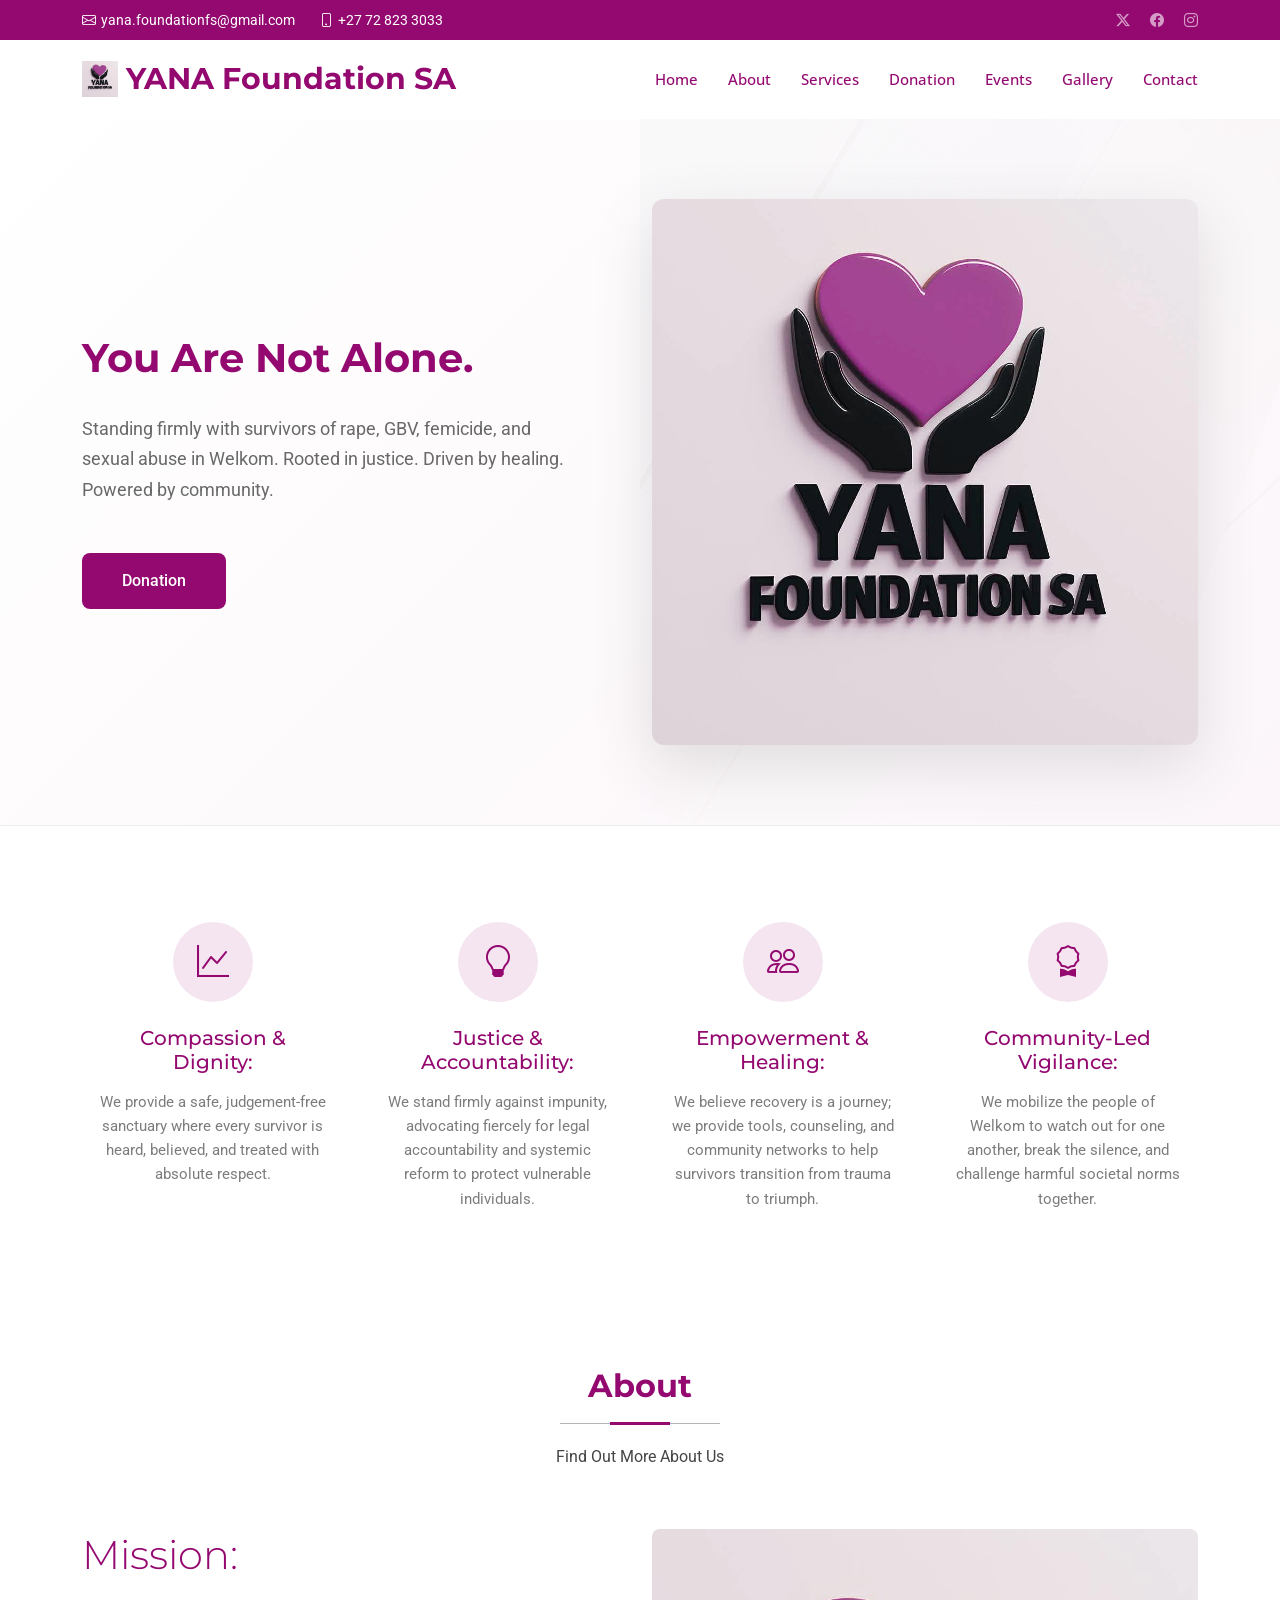
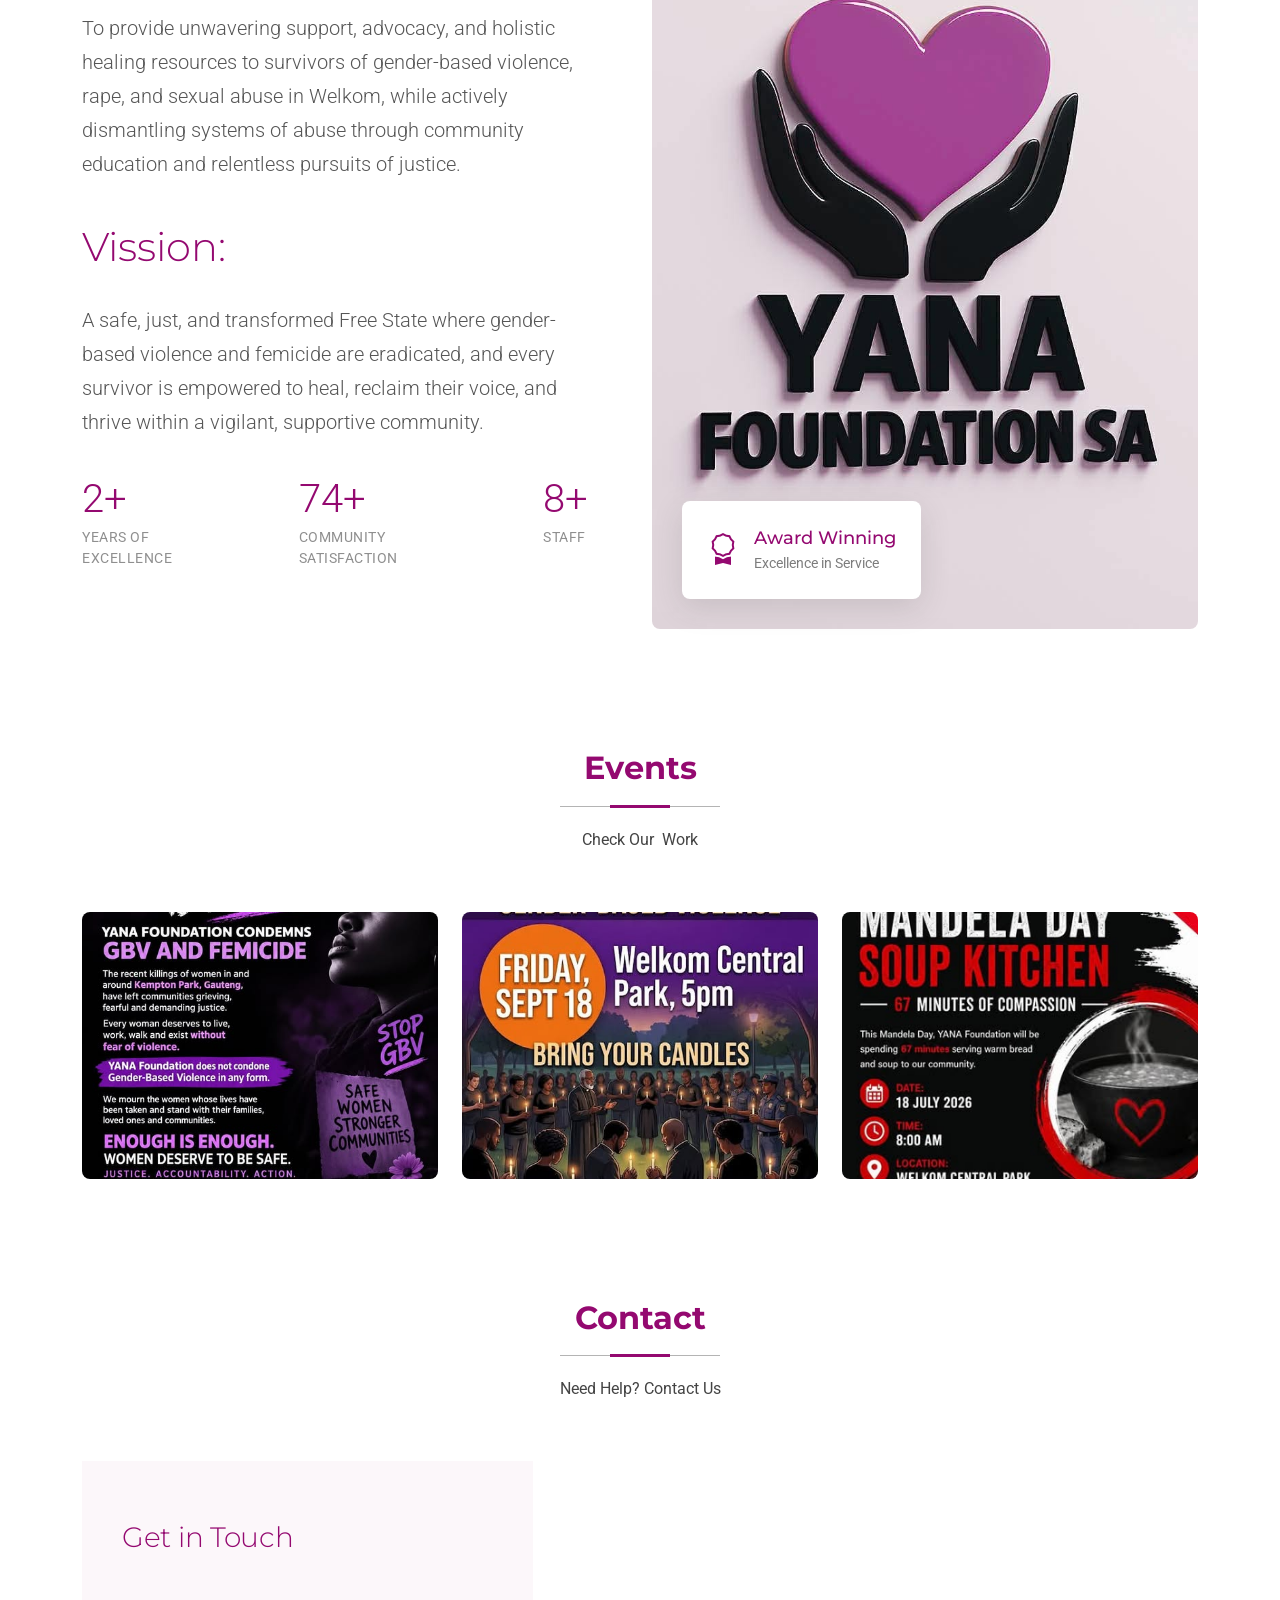
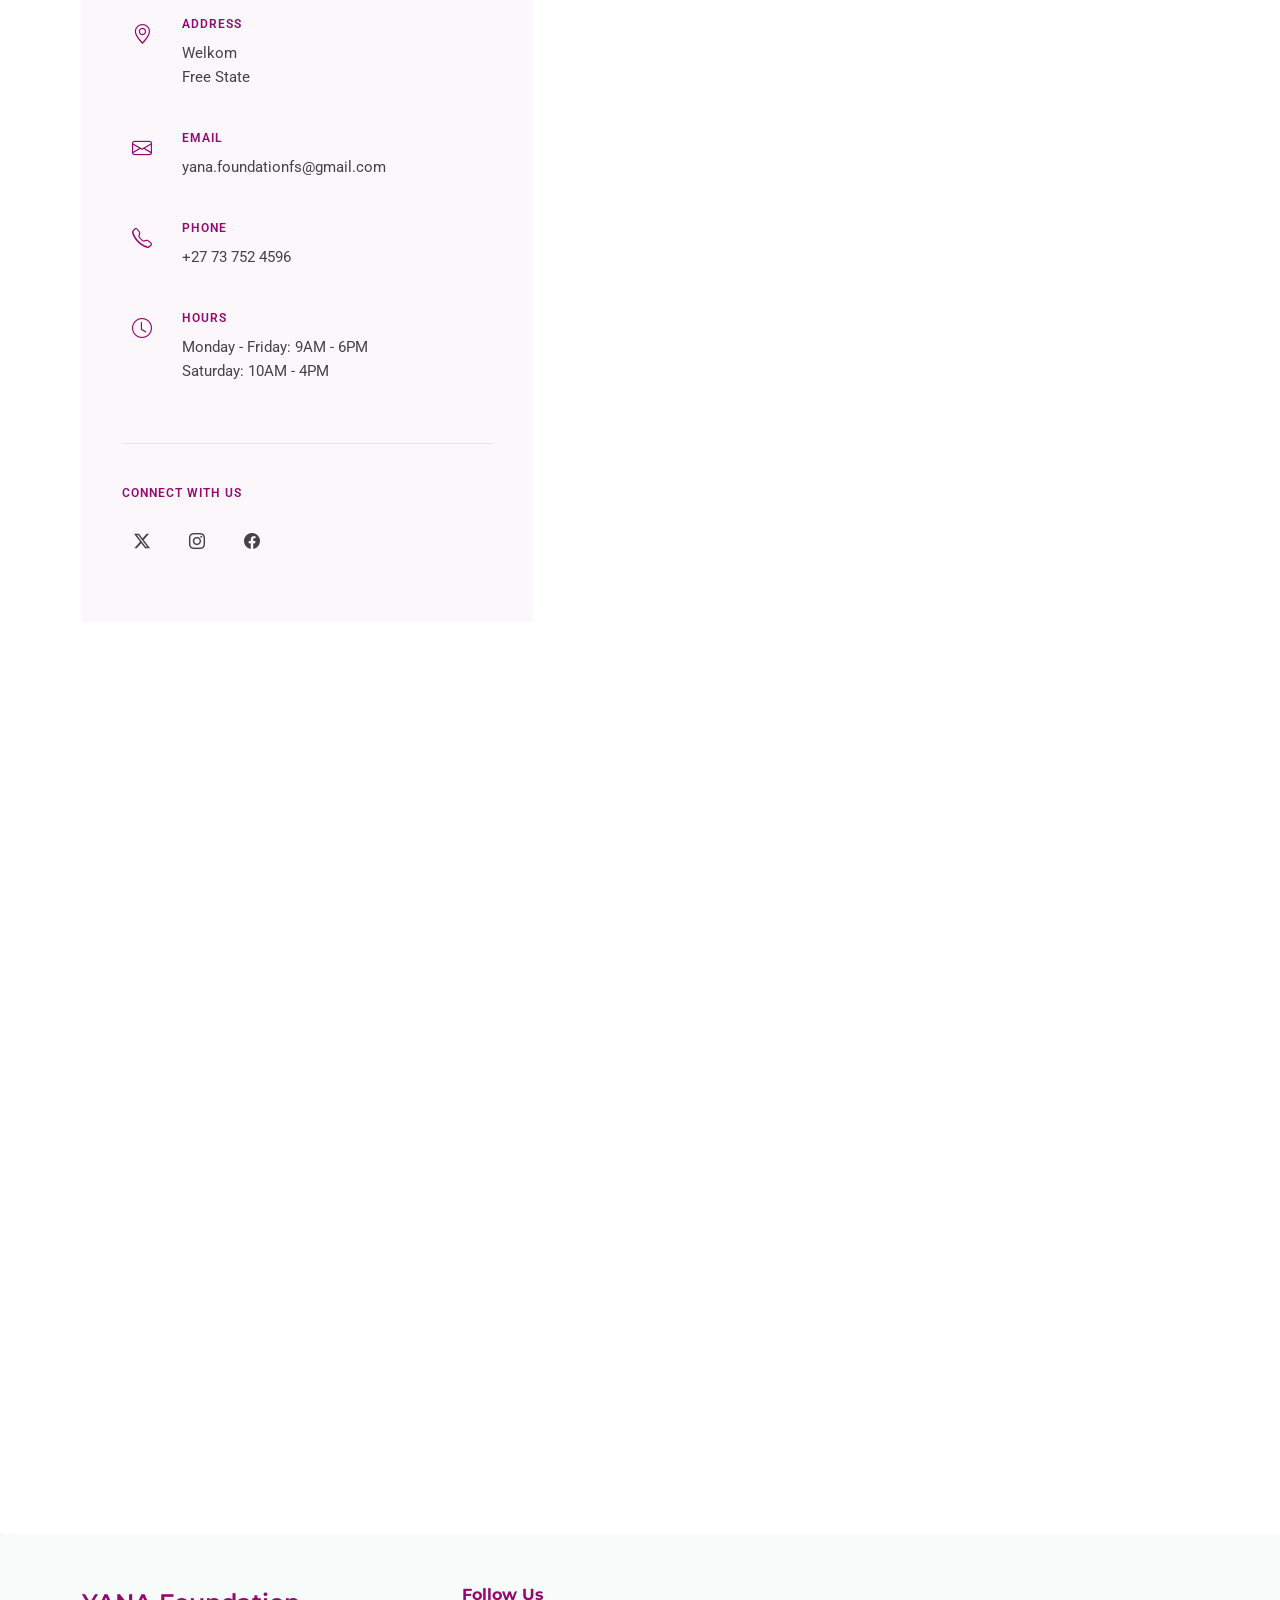
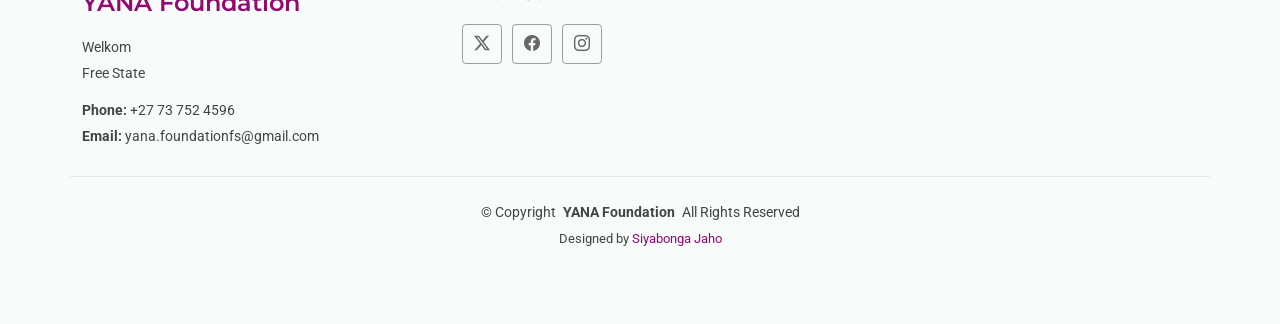
==== commit edcedc10: "Add files via upload" ====
--- a/index.html
+++ b/index.html
@@ -64,7 +64,8 @@
             <li><a href="#about">About</a></li>
             <li><a href="#services">Services</a></li>
             <li><a href="https://wa.me/27737524596/?text=Hello YANA Foundation, I would to Donate">Donation</a></li>
-            <li><a href="#portfolio">Gallery</a></li>
+            <li><a href="#portfolio">Events</a></li>
+            <li><a href="gallery.html">Gallery</a></li>
             <!--mli class="dropdown"><a href="#"><span>Dropdown</span> <i class="bi bi-chevron-down toggle-dropdown"></i></a>
               <ul>
                 <li><a href="#">Dropdown 1</a></li>
@@ -258,7 +259,7 @@
 
       <!-- Section Title -->
       <div class="container section-title" data-aos="fade-up">
-        <h2>Gallery</h2>
+        <h2>Events</h2>
         <p>Check Our&nbsp; Work</p>
       </div><!-- End Section Title -->
 
